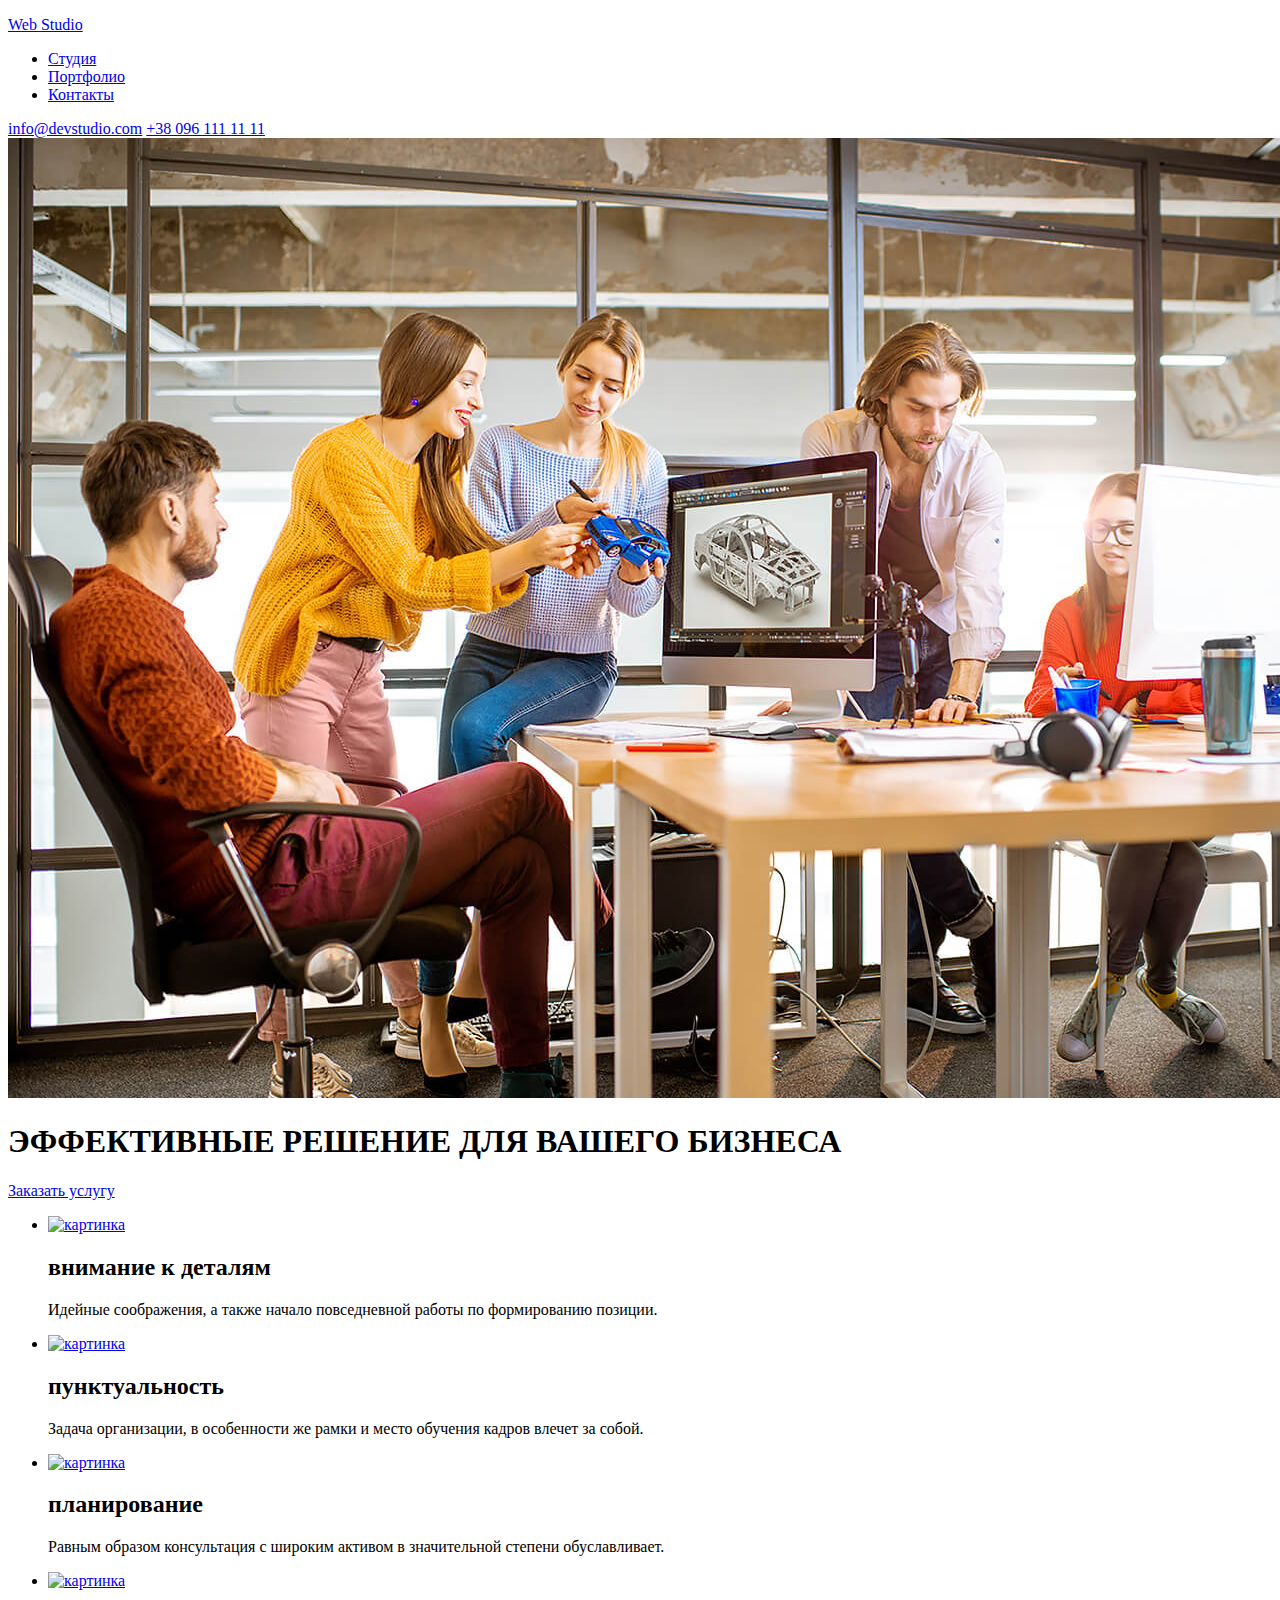
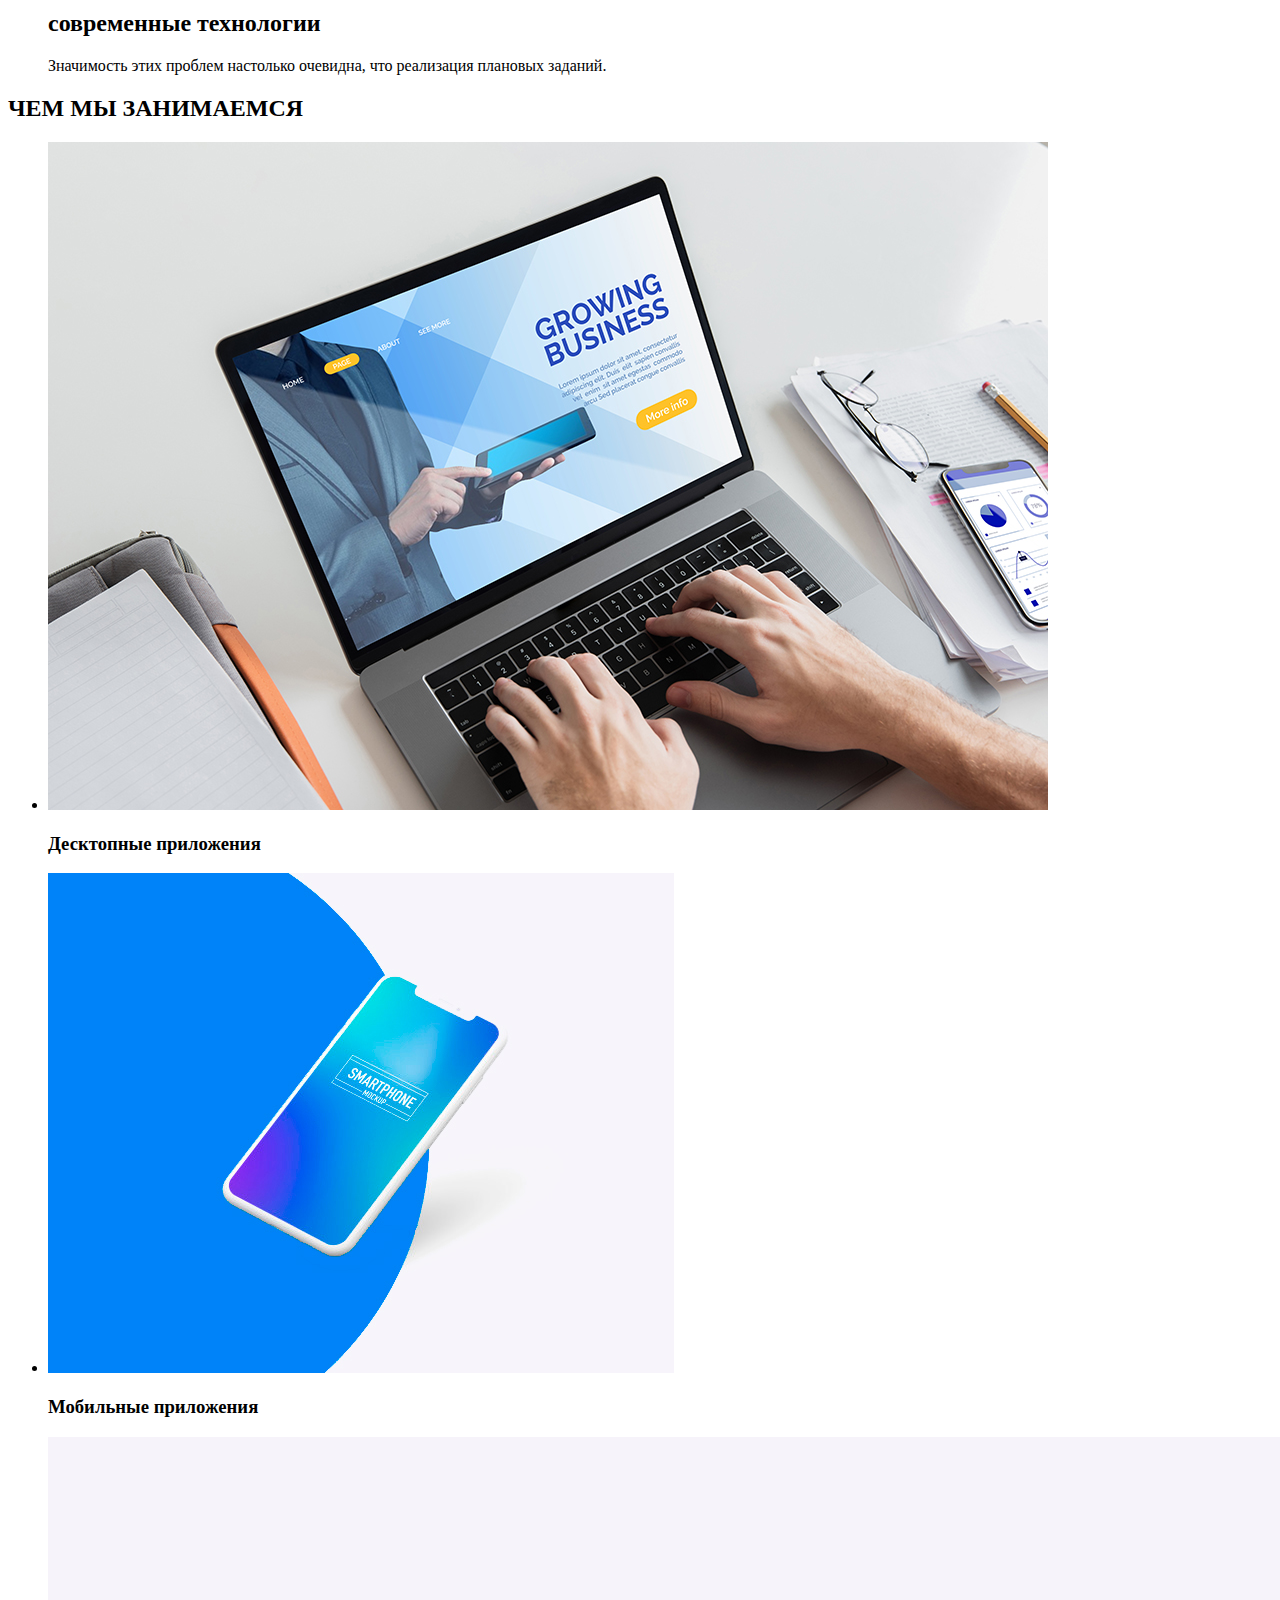
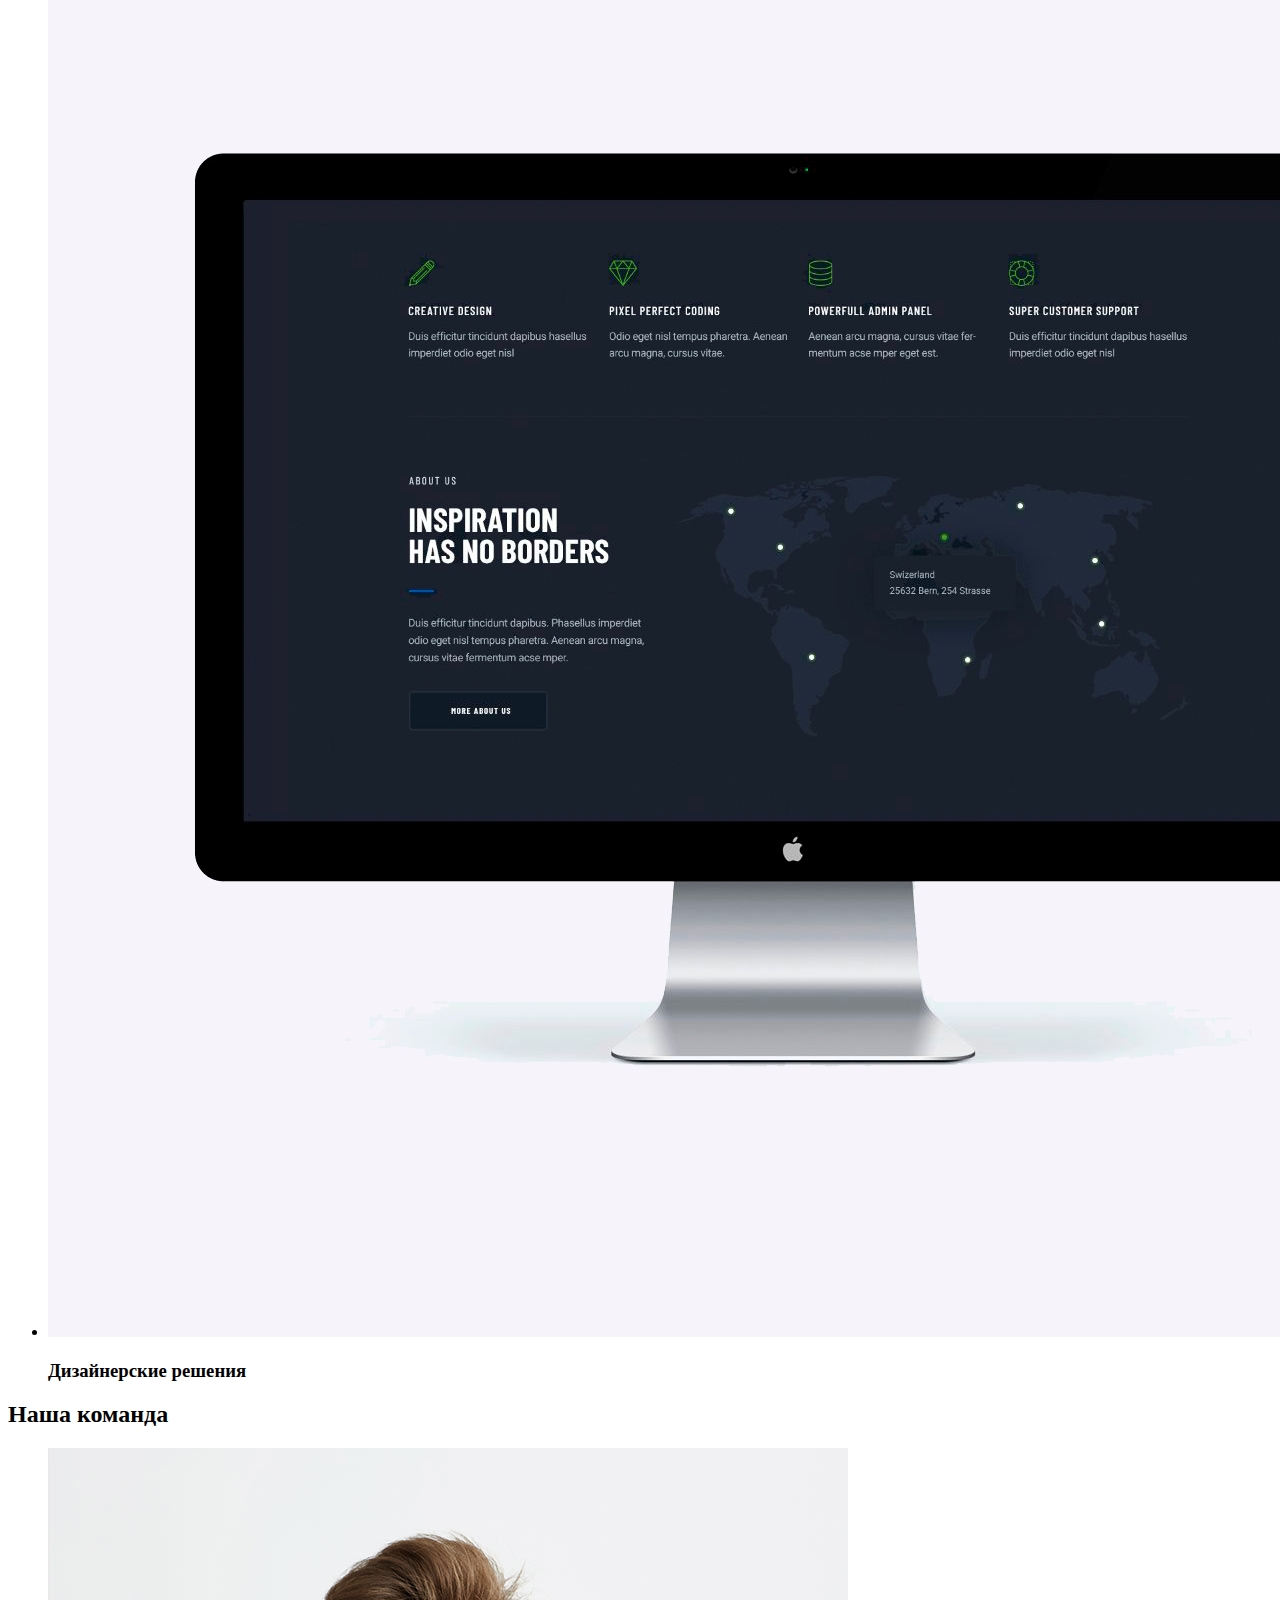
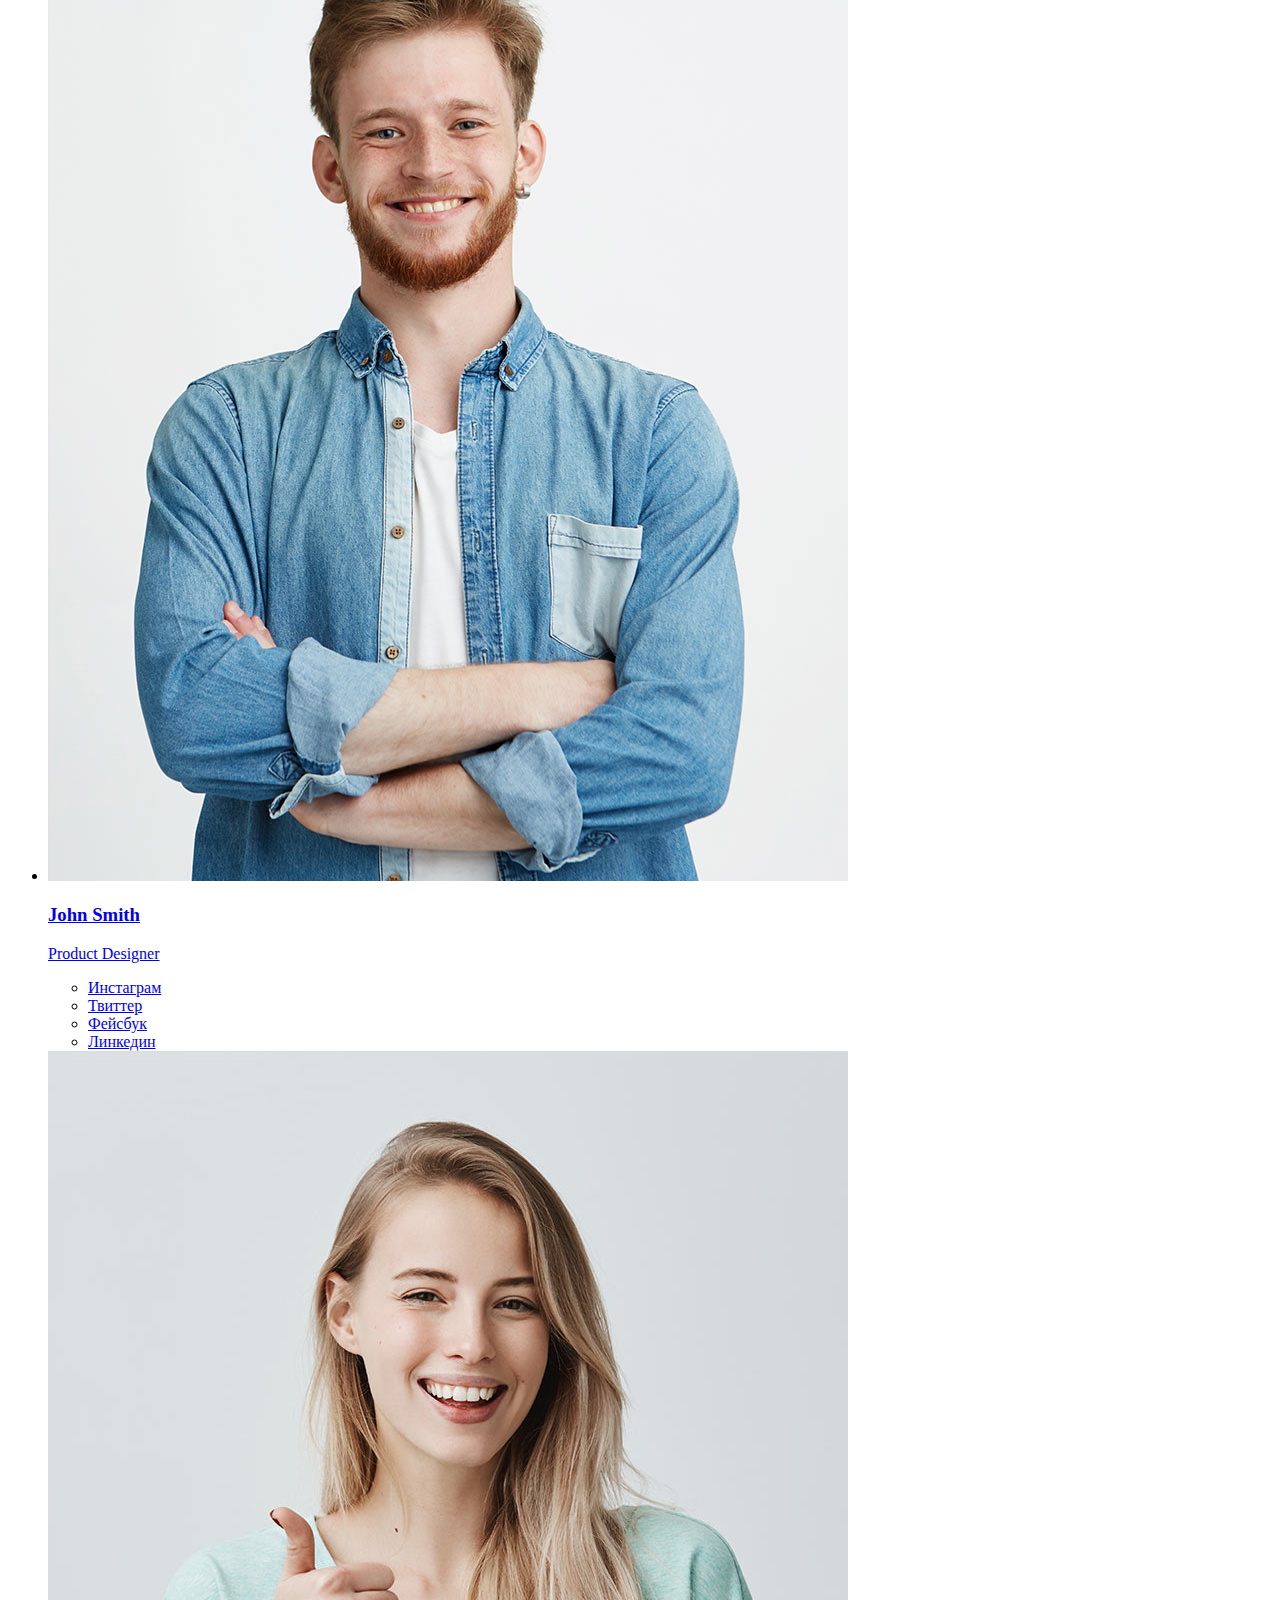
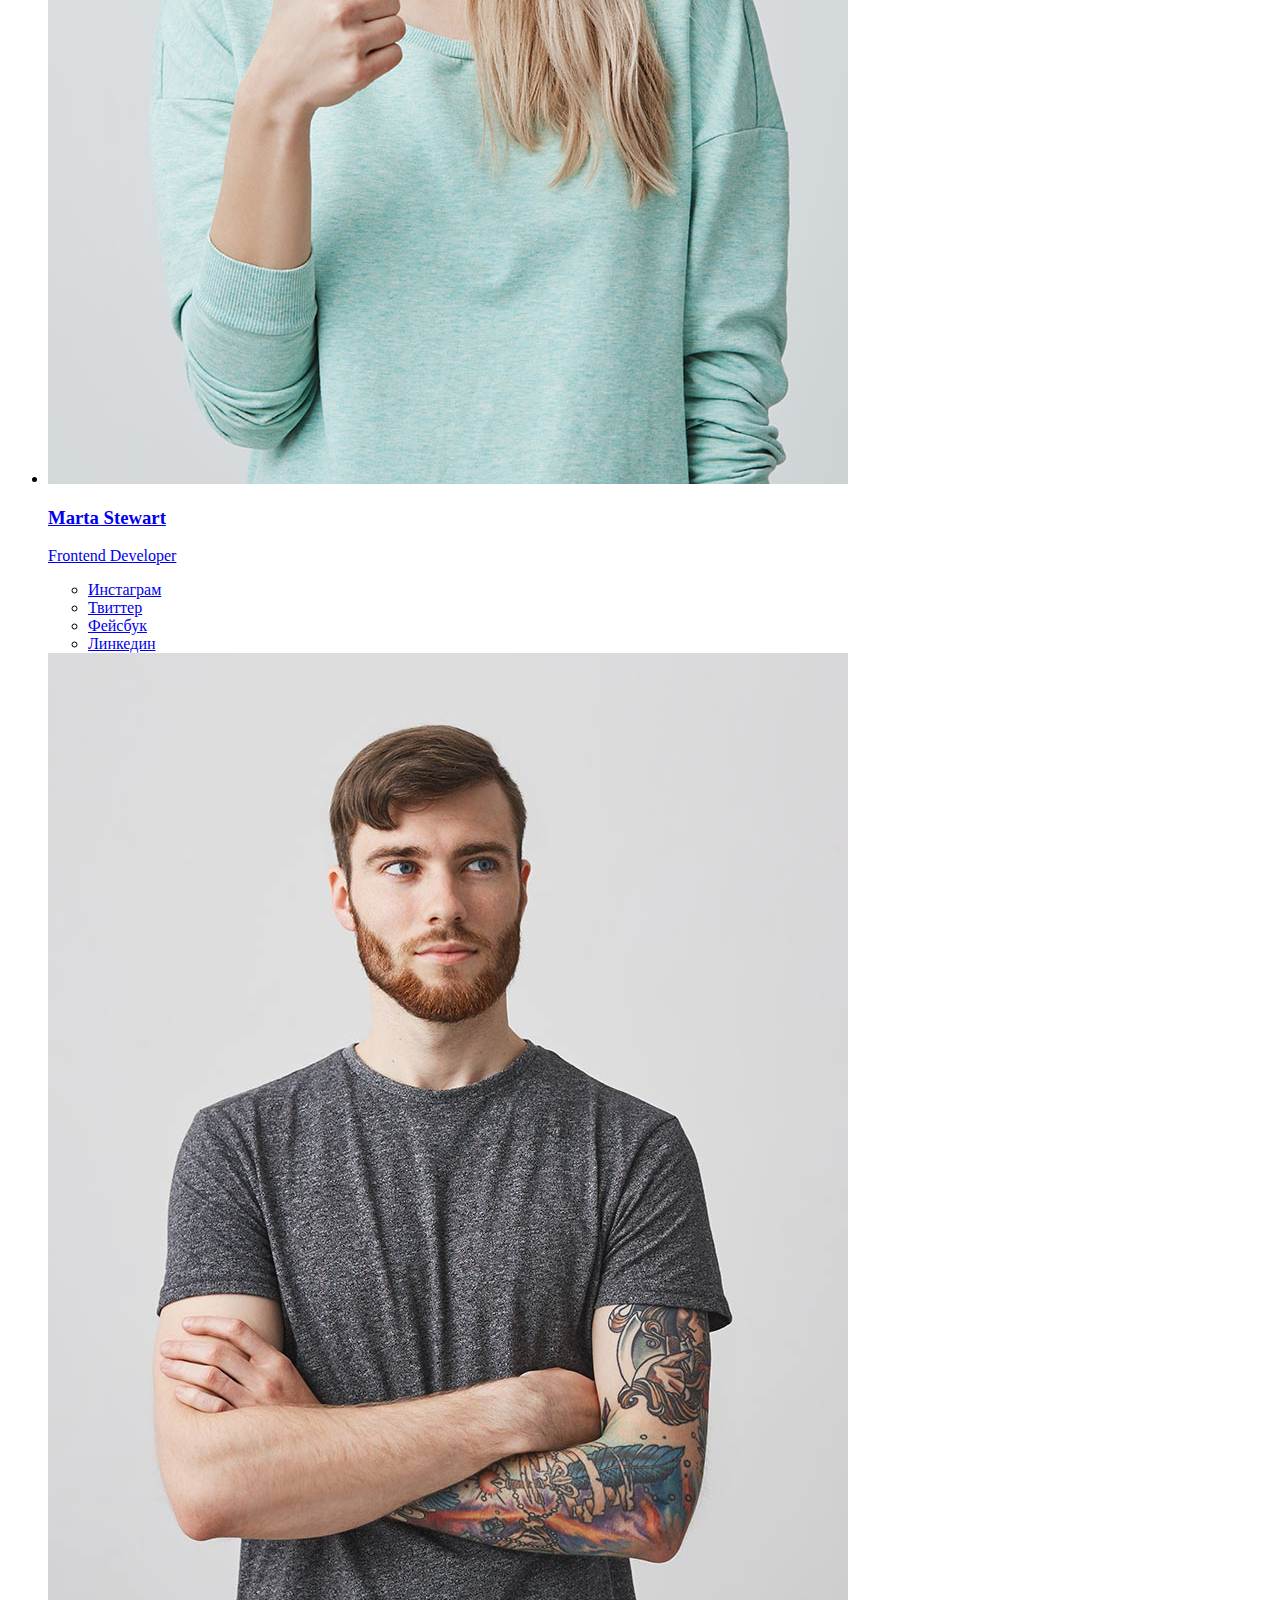
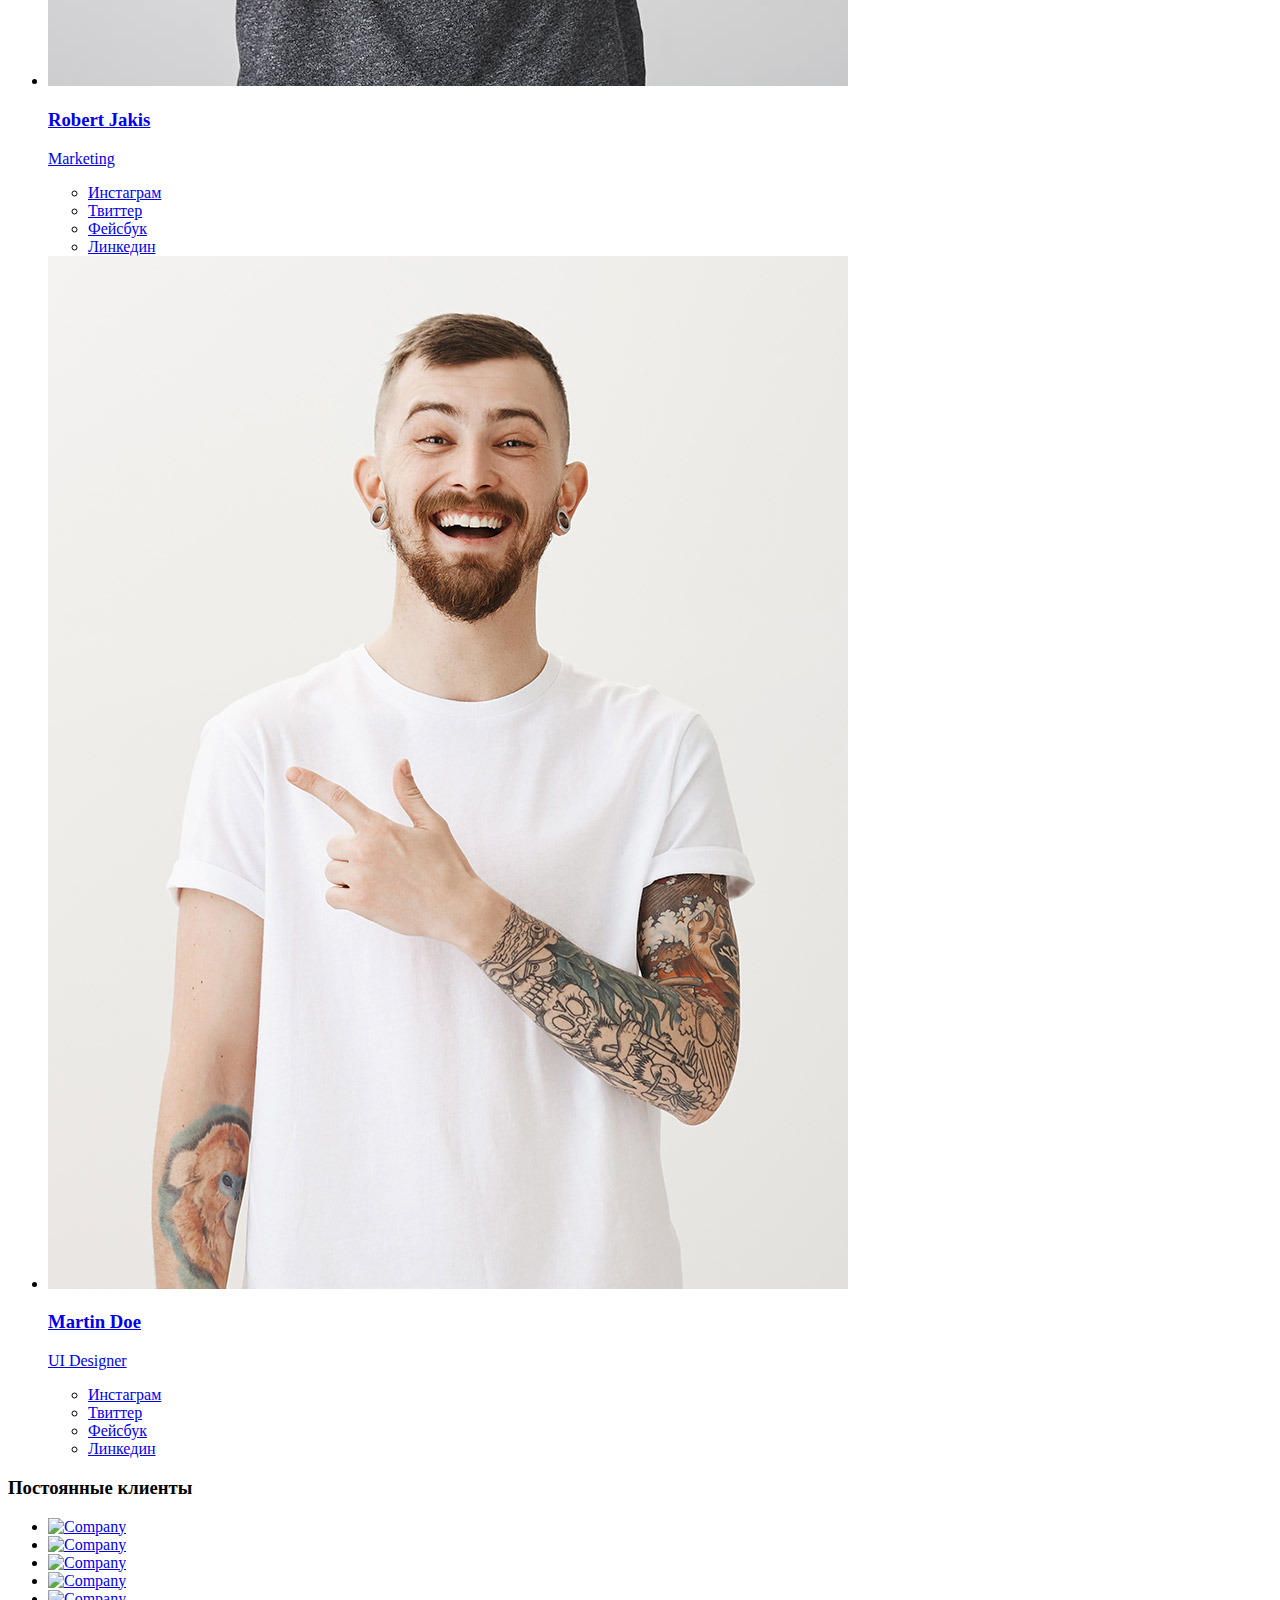
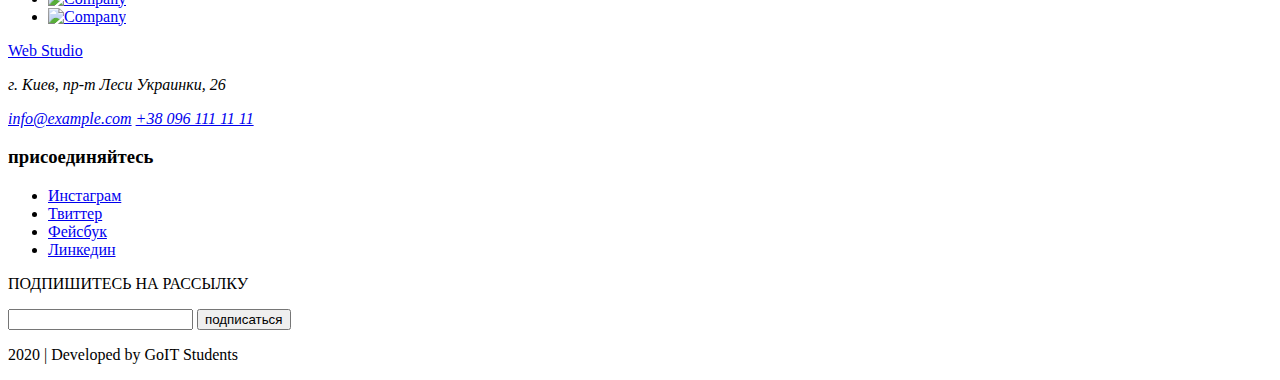
==== index.html @ 5f2efc6e "все в одном" ====
<!DOCTYPE html>
<html lang="ru">
  <head>
    <meta charset="UTF-8" />
    <meta name="viewport" content="width=device-width, initial-scale=1.0" />
    <script
      src="https://kit.fontawesome.com/e2f65b5c85.js"
      crossorigin="anonymous"
    ></script>
    <link rel="stylesheet" href="./css/style.css" />
    <title>studio</title>
  </head>

  <body>
    <!--шапка-->
    <header>
      <nav>
        <a href="/">
          <p>Web Studio</p>
        </a>
        <ul>
          <li>
            <a href="#">Студия</a>
          </li>
          <li>
            <a href="https://filfilop.github.io/Testing-reposit/">Портфолио </a>
          </li>
          <li>
            <a href="#">Контакты</a>
          </li>
        </ul>
        <a href="mailto:info@devstudio.com">info@devstudio.com</a>
        <a href="tel:+380961111111">+38 096 111 11 11</a>
      </nav>
    </header>

    <!--герой-->
    <section>
      <img src="./images/08c10d3f92c87b9d3d5417f1169bcaf9.jpg" alt="картинка" />
      <h1>ЭФФЕКТИВНЫЕ РЕШЕНИЕ ДЛЯ ВАШЕГО БИЗНЕСА</h1>
      <a href="#">Заказать услугу</a>
    </section>

    <!--Преимущества-->
    <section>
      <ul>
        <li>
          <a href="#"><img src="./images/1.jpg" alt="картинка" /></a>
          <h2>внимание к деталям</h2>
          <p>
            Идейные соображения, а также начало повседневной работы по
            формированию позиции.
          </p>
        </li>

        <li>
          <a href="#"><img src="./images/1.jpg" alt="картинка" /></a>
          <h2>пунктуальность</h2>
          <p>
            Задача организации, в особенности же рамки и место обучения кадров
            влечет за собой.
          </p>
        </li>

        <li>
          <a href="#"><img src="./images/1.jpg" alt="картинка" /></a>
          <h2>планирование</h2>
          <p>
            Равным образом консультация с широким активом в значительной степени
            обуславливает.
          </p>
        </li>

        <li>
          <a href="#"><img src="./images/1.jpg" alt="картинка" /></a>
          <h2>современные технологии</h2>
          <p>
            Значимость этих проблем настолько очевидна, что реализация плановых
            заданий.
          </p>
        </li>
      </ul>
    </section>

    <!--Чем занимаемся-->
    <section>
      <h2>ЧЕМ МЫ ЗАНИМАЕМСЯ</h2>
      <ul>
        <li>
          <a href="#">
            <img
              src="./images/dc8bd39cf3d9ed5df9520ffb8173dc62.jpg"
              alt="десктоп"
            />
          </a>
          <h3>Десктопные приложения</h3>
        </li>
        <li>
          <a href="#">
            <img
              src="./images/cbebb95fa5b0374b14b859413c4cab3f.jpg"
              alt="мобильный телефон"
            />
          </a>
          <h3>Мобильные приложения</h3>
        </li>
        <li>
          <a href="#">
            <img
              src="./images/35cc11f87c4be2640549c8b71a221417.jpg"
              alt="монитор"
          /></a>
          <h3>Дизайнерские решения</h3>
        </li>
      </ul>
    </section>

    <!--команда-->
    <section>
      <h2>Наша команда</h2>
      <ul>
        <li>
          <a href="#">
            <img
              src="./images/6262cfe4e0db9787dc2143c01cfb7e00.jpg"
              alt="John Smith"
            />
            <h3>John Smith</h3>
            <p>Product Designer</p>
          </a>
          <ul>
            <li>
              <a href="#" aria-label="Ссылка на инстаграм">Инстаграм</a>
            </li>
            <li>
              <a href="#" aria-label="Ссылка на твиттер">Твиттер</a>
            </li>
            <li>
              <a href="#" aria-label="Сслыка на фейсбук">Фейсбук</a>
            </li>
            <li>
              <a href="#" aria-label="Ссылка на линкедин">Линкедин</a>
            </li>
          </ul>
        </li>

        <li>
          <a href="#">
            <img
              src="./images/550a30f1f1b4227f0327dcf12ec0d7b3.jpg"
              alt="Marta Stewart"
            />
            <h3>Marta Stewart</h3>
            <p>Frontend Developer</p>
          </a>
          <ul>
            <li>
              <a href="#" aria-label="Ссылка на инстаграм">Инстаграм</a>
            </li>
            <li>
              <a href="#" aria-label="Ссылка на твиттер">Твиттер</a>
            </li>
            <li>
              <a href="#" aria-label="Сслыка на фейсбук">Фейсбук</a>
            </li>
            <li>
              <a href="#" aria-label="Ссылка на линкедин">Линкедин</a>
            </li>
          </ul>
        </li>

        <li>
          <a href="#">
            <img
              src="./images/5ccc590908aaad7c07b16294471a481f.jpg"
              alt="Robert Jakis"
            />
            <h3>Robert Jakis</h3>
            <p>Marketing</p>
          </a>
          <ul>
            <li>
              <a href="#" aria-label="Ссылка на инстаграм">Инстаграм</a>
            </li>
            <li>
              <a href="#" aria-label="Ссылка на твиттер">Твиттер</a>
            </li>
            <li>
              <a href="#" aria-label="Сслыка на фейсбук">Фейсбук</a>
            </li>
            <li>
              <a href="#" aria-label="Ссылка на линкедин">Линкедин</a>
            </li>
          </ul>
        </li>

        <li>
          <a href="#">
            <img
              src="./images/0b02787ce56d6aa24350cb4fc7ec2355.jpg"
              alt="Martin Doe"
            />
            <h3>Martin Doe</h3>
            <p>UI Designer</p>
          </a>
          <ul>
            <li>
              <a href="#" aria-label="Ссылка на инстаграм">Инстаграм</a>
            </li>
            <li>
              <a href="#" aria-label="Ссылка на твиттер">Твиттер</a>
            </li>
            <li>
              <a href="#" aria-label="Сслыка на фейсбук">Фейсбук</a>
            </li>
            <li>
              <a href="#" aria-label="Ссылка на линкедин">Линкедин</a>
            </li>
          </ul>
        </li>
      </ul>
    </section>

    <!--Клиенты-->
    <section>
      <h3>Постоянные клиенты</h3>
      <ul>
        <li>
          <a href="#"><img src="./images/1.jpg" alt="Company" /></a>
        </li>
        <li>
          <a href="#"><img src="./images/1.jpg" alt="Company" /></a>
        </li>
        <li>
          <a href="#"><img src="./images/1.jpg" alt="Company" /></a>
        </li>
        <li>
          <a href="#"><img src="./images/1.jpg" alt="Company" /></a>
        </li>
        <li>
          <a href="#"><img src="./images/1.jpg" alt="Company" /></a>
        </li>
        <li>
          <a href="#"><img src="./images/1.jpg" alt="Company" /></a>
        </li>
      </ul>
    </section>

    <!--ПОДВАЛ-->
    <footer>
      <a href="/">
        <p>Web Studio</p>
      </a>
      <address>
        <p>г. Киев, пр-т Леси Украинки, 26</p>
      </address>

      <address>
        <a href="mailto:info@example.com">info@example.com</a>
        <a href="tel:+380961111111">+38 096 111 11 11</a>
      </address>
      <h3>присоединяйтесь</h3>
      <ul>
        <li>
          <a href="#" aria-label="Ссылка на инстаграм">Инстаграм</a>
        </li>
        <li>
          <a href="#" aria-label="Ссылка на твиттер">Твиттер</a>
        </li>
        <li>
          <a href="#" aria-label="Сслыка на фейсбук">Фейсбук</a>
        </li>
        <li>
          <a href="#" aria-label="Ссылка на линкедин">Линкедин</a>
        </li>
      </ul>
      <p>ПОДПИШИТЕСЬ НА РАССЫЛКУ</p>
      <form>
        <input type="text" />
        <button>подписаться</button>
      </form>
      <p>2020 | Developed by GoIT Students</p>
    </footer>
  </body>
</html>
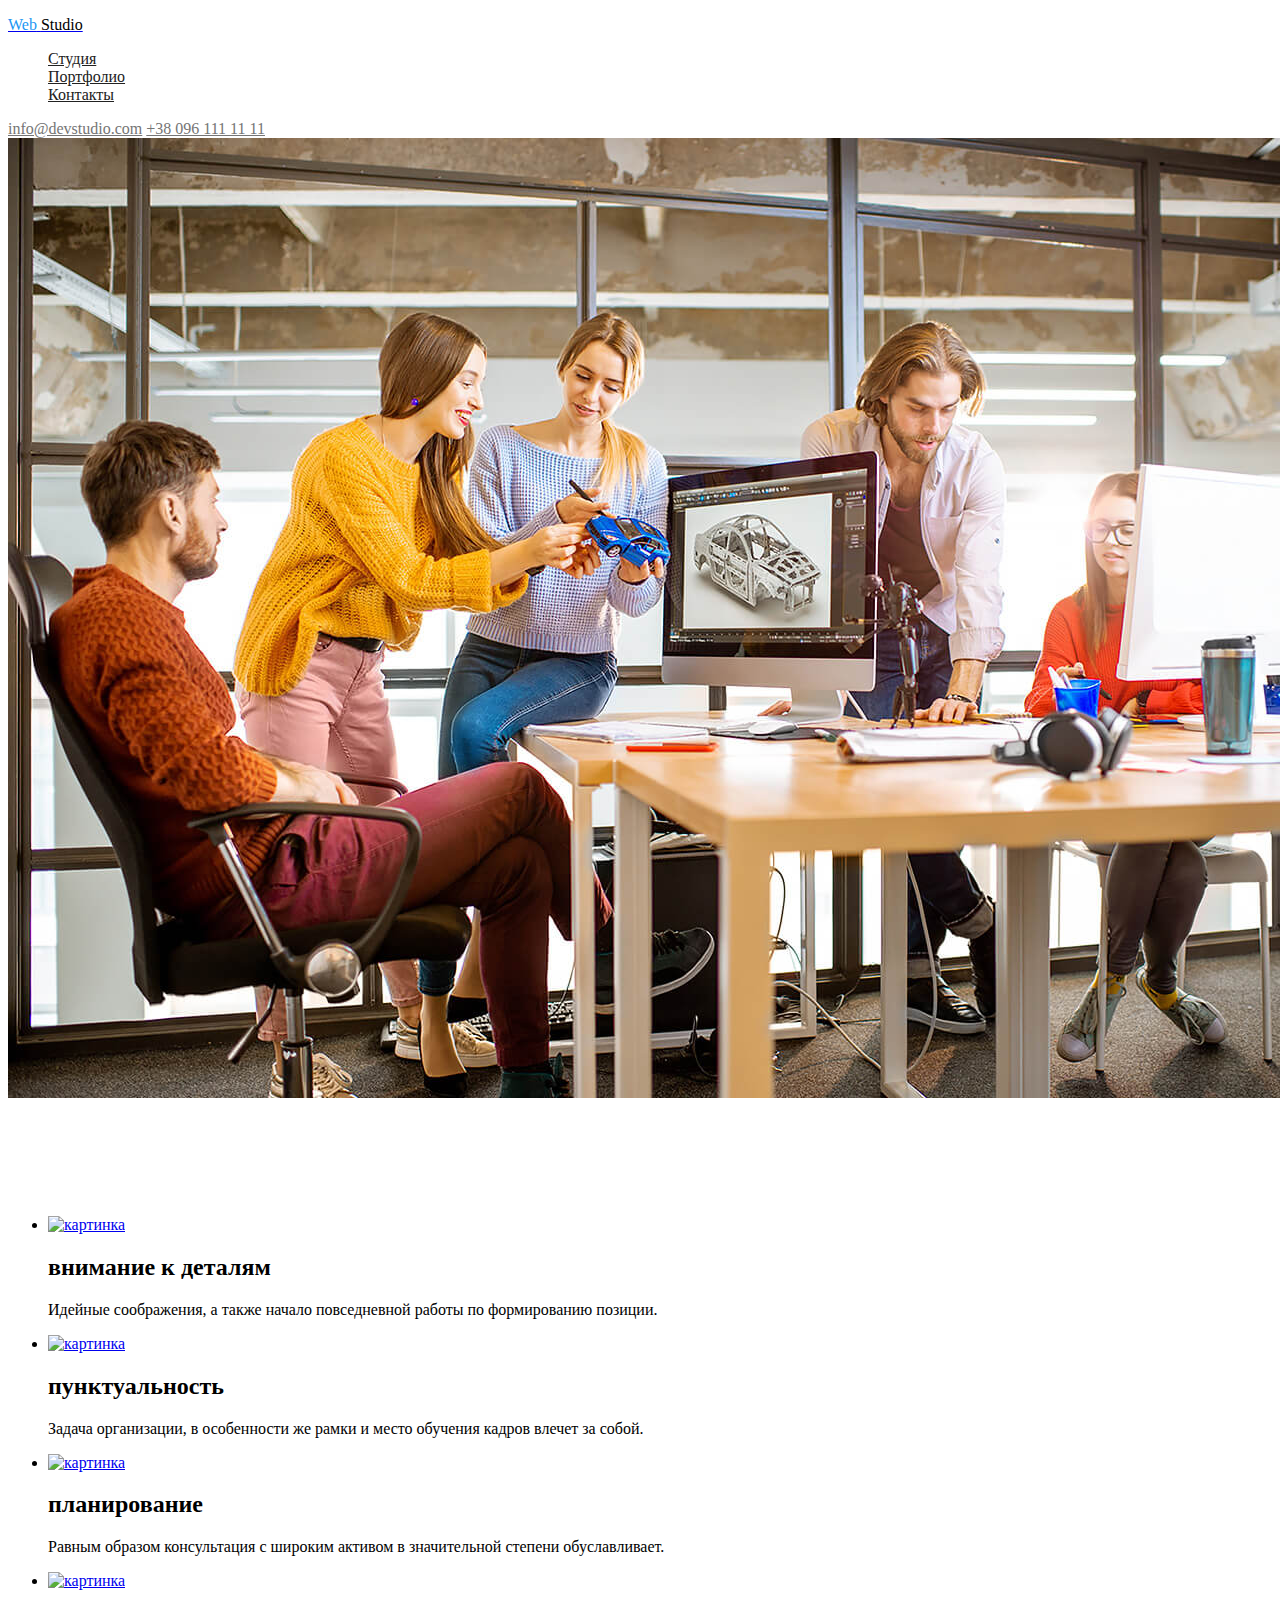
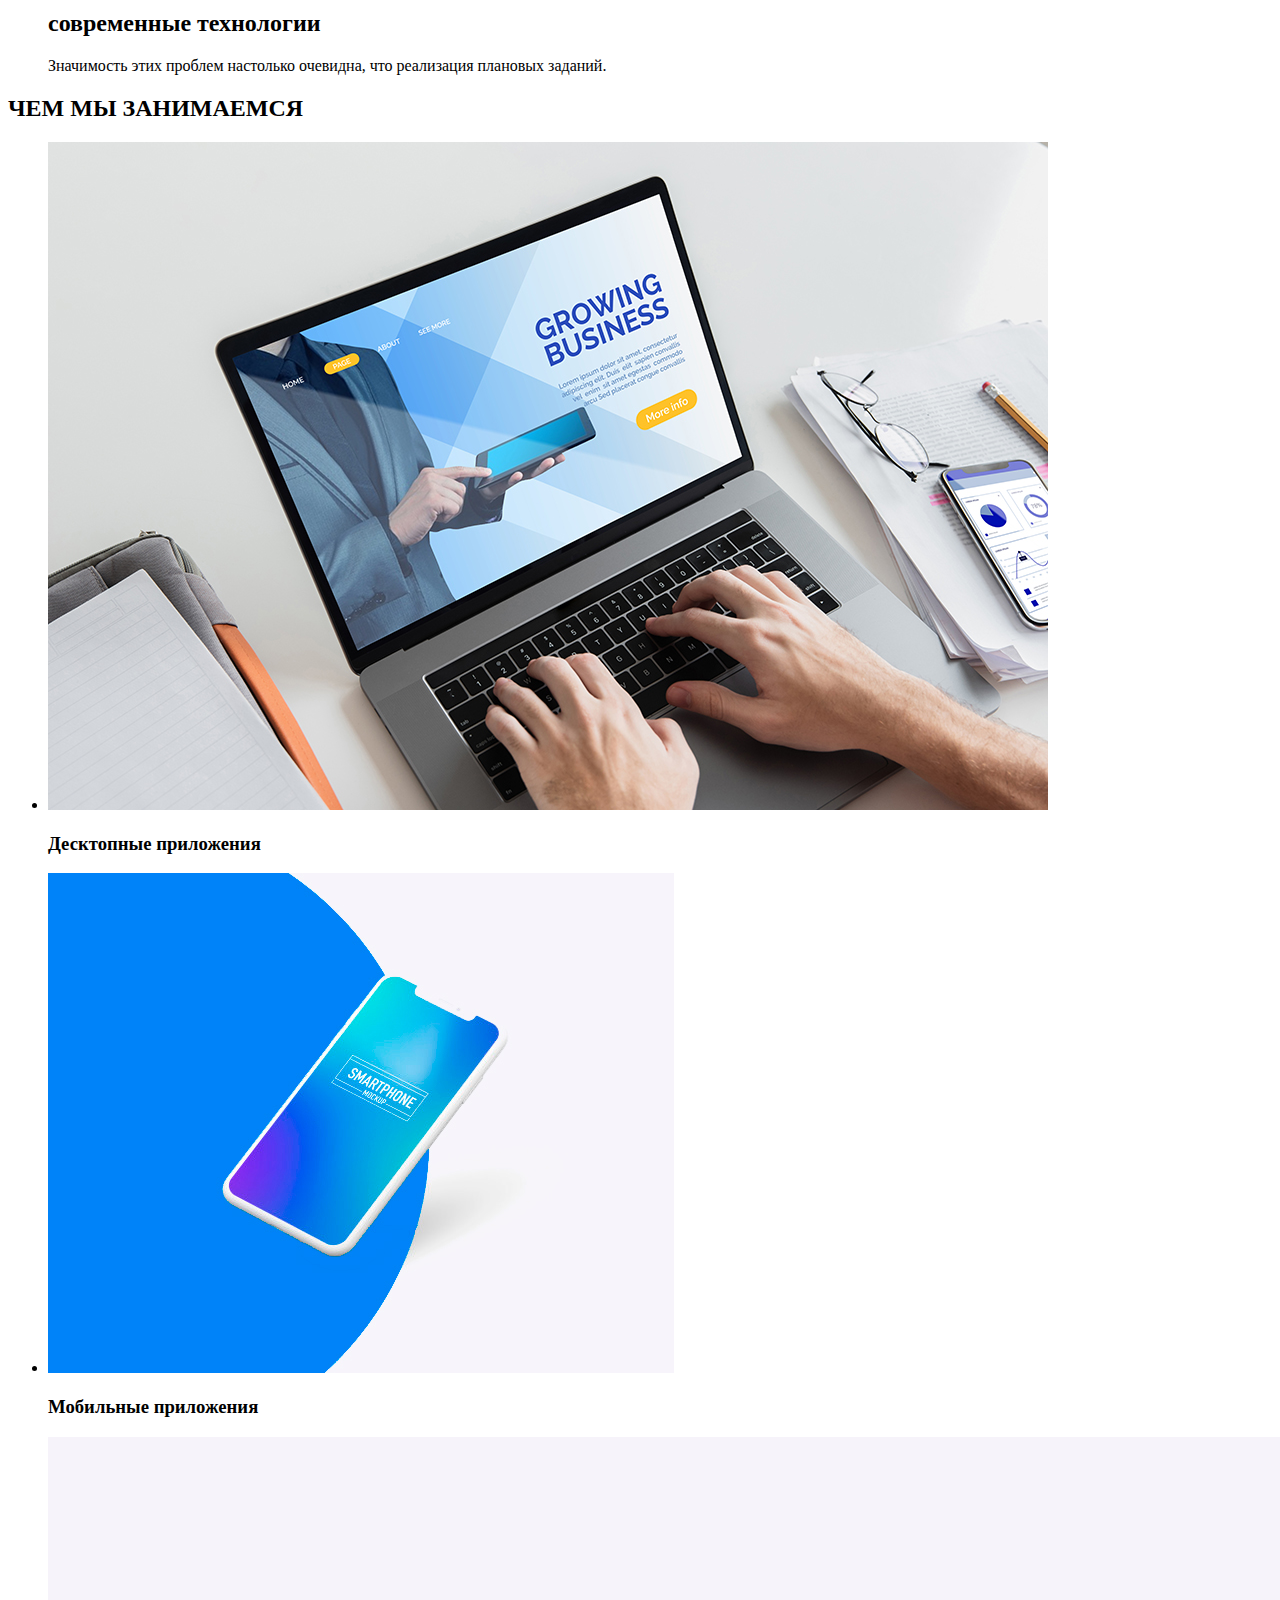
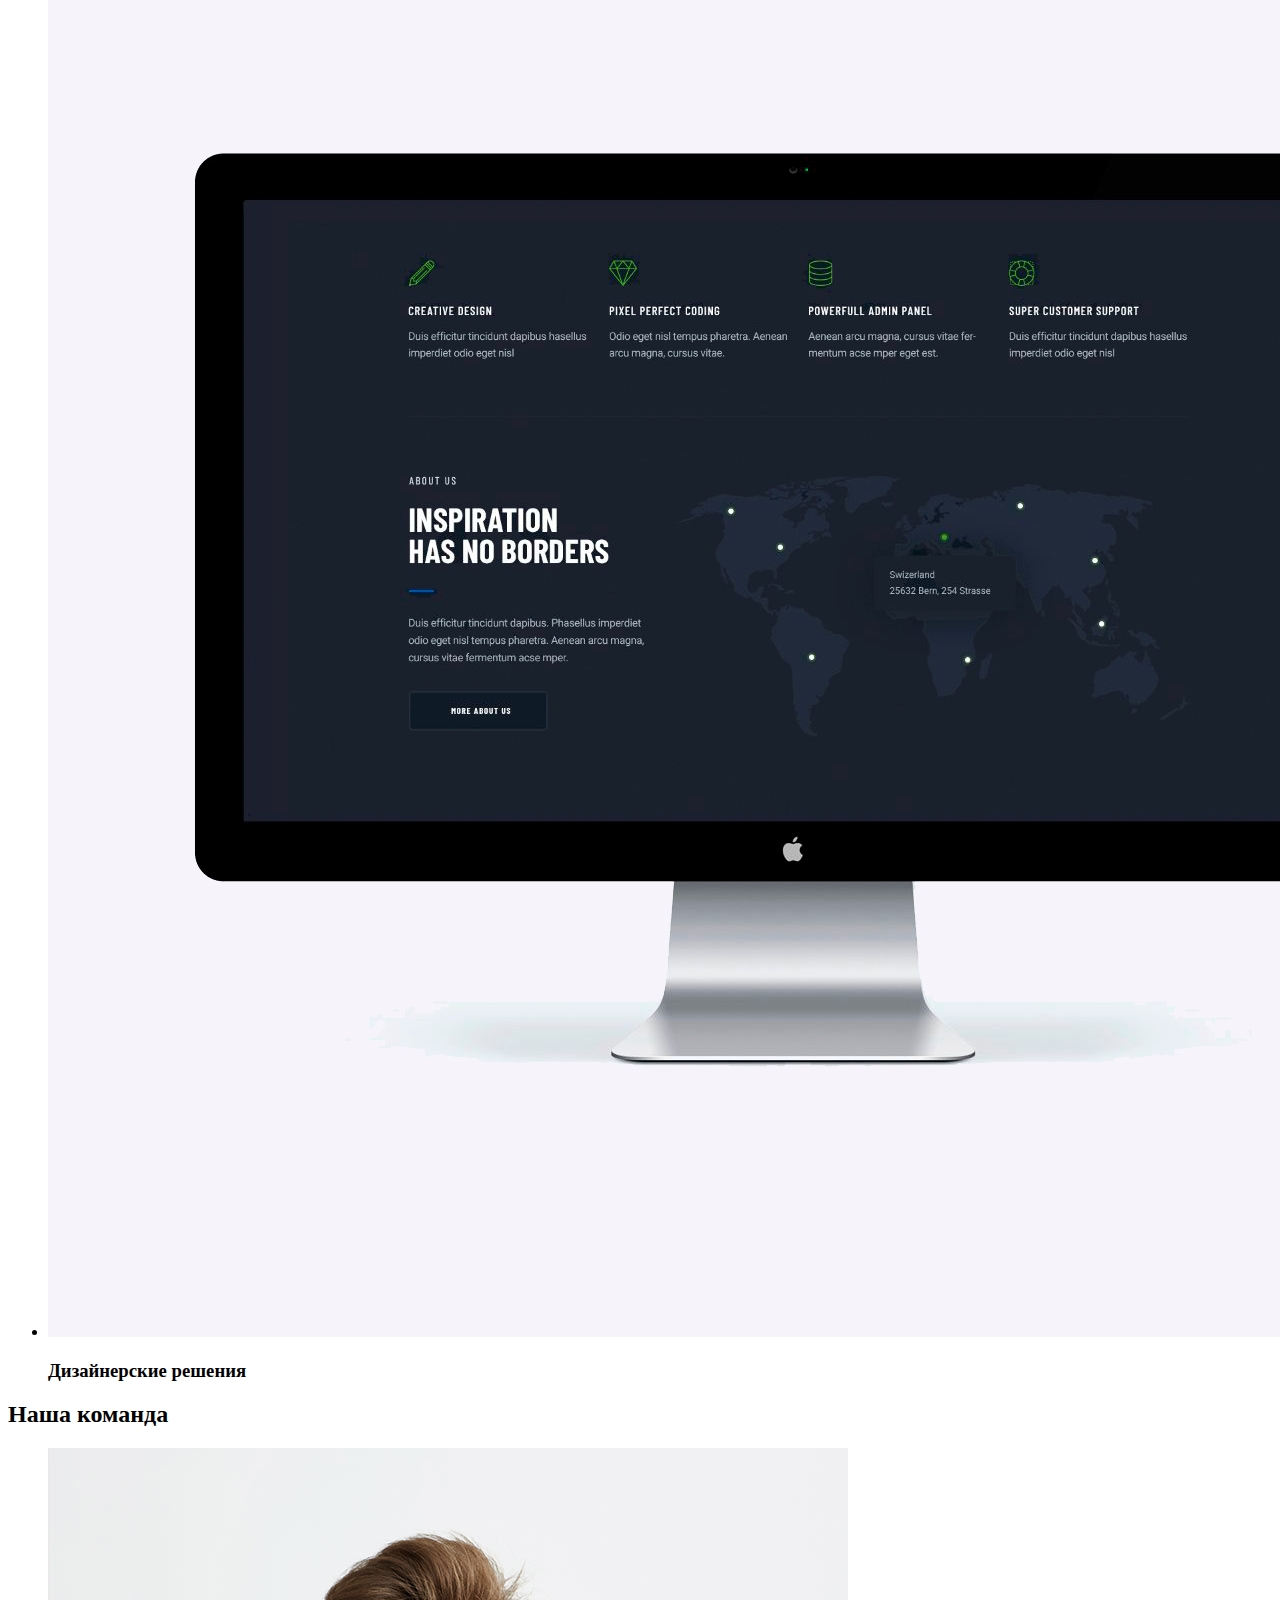
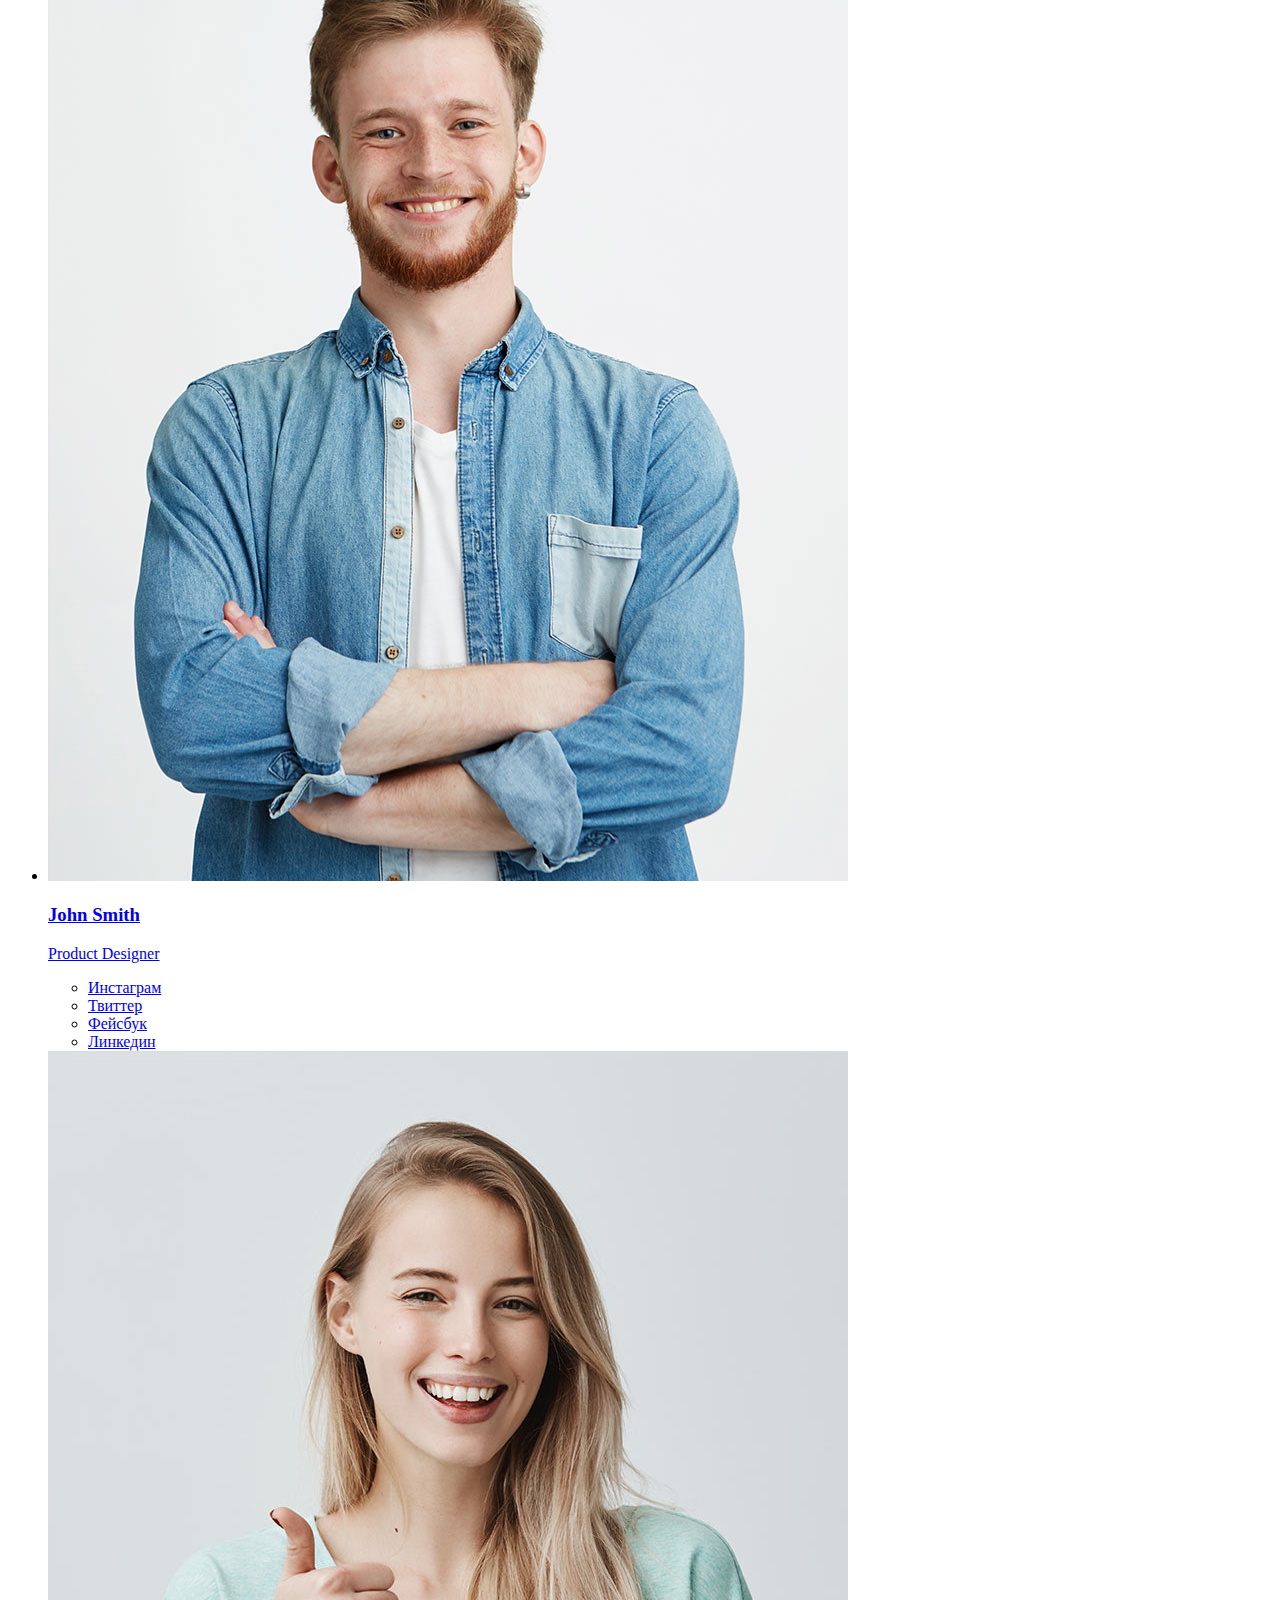
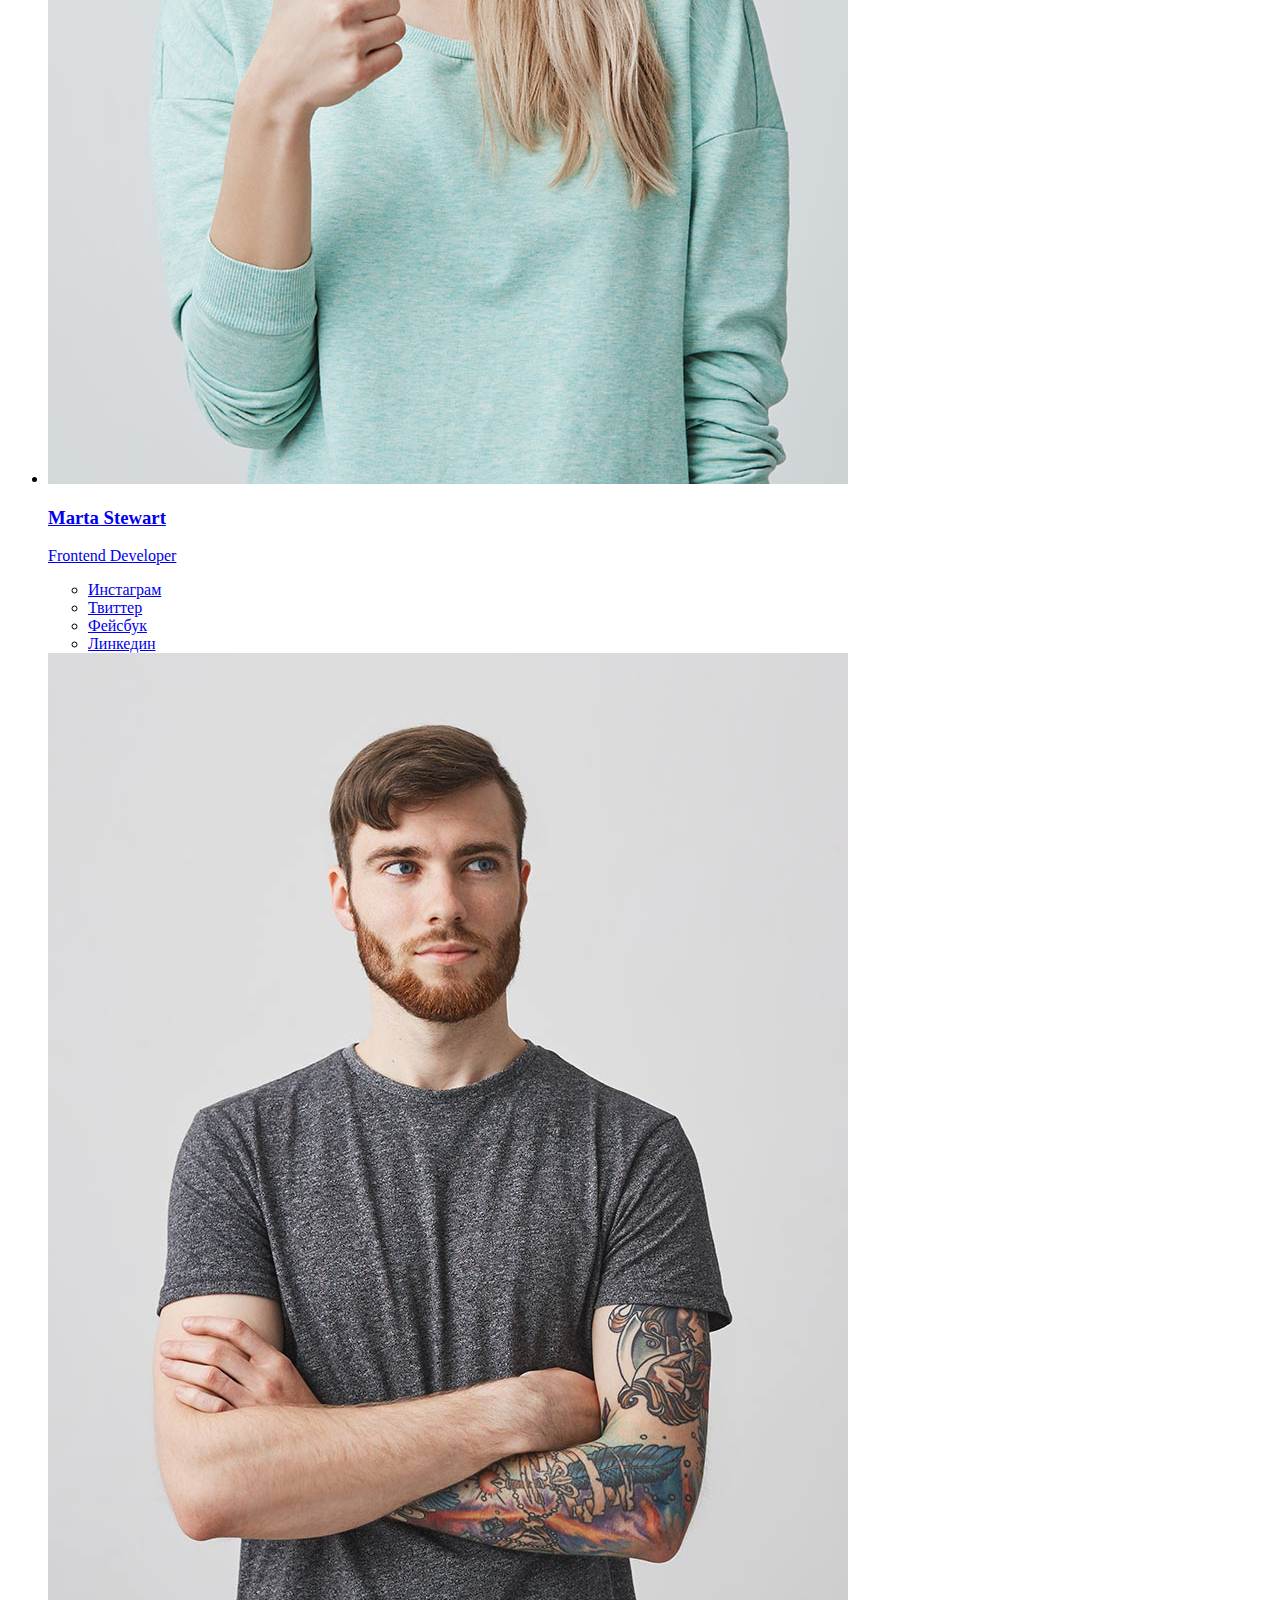
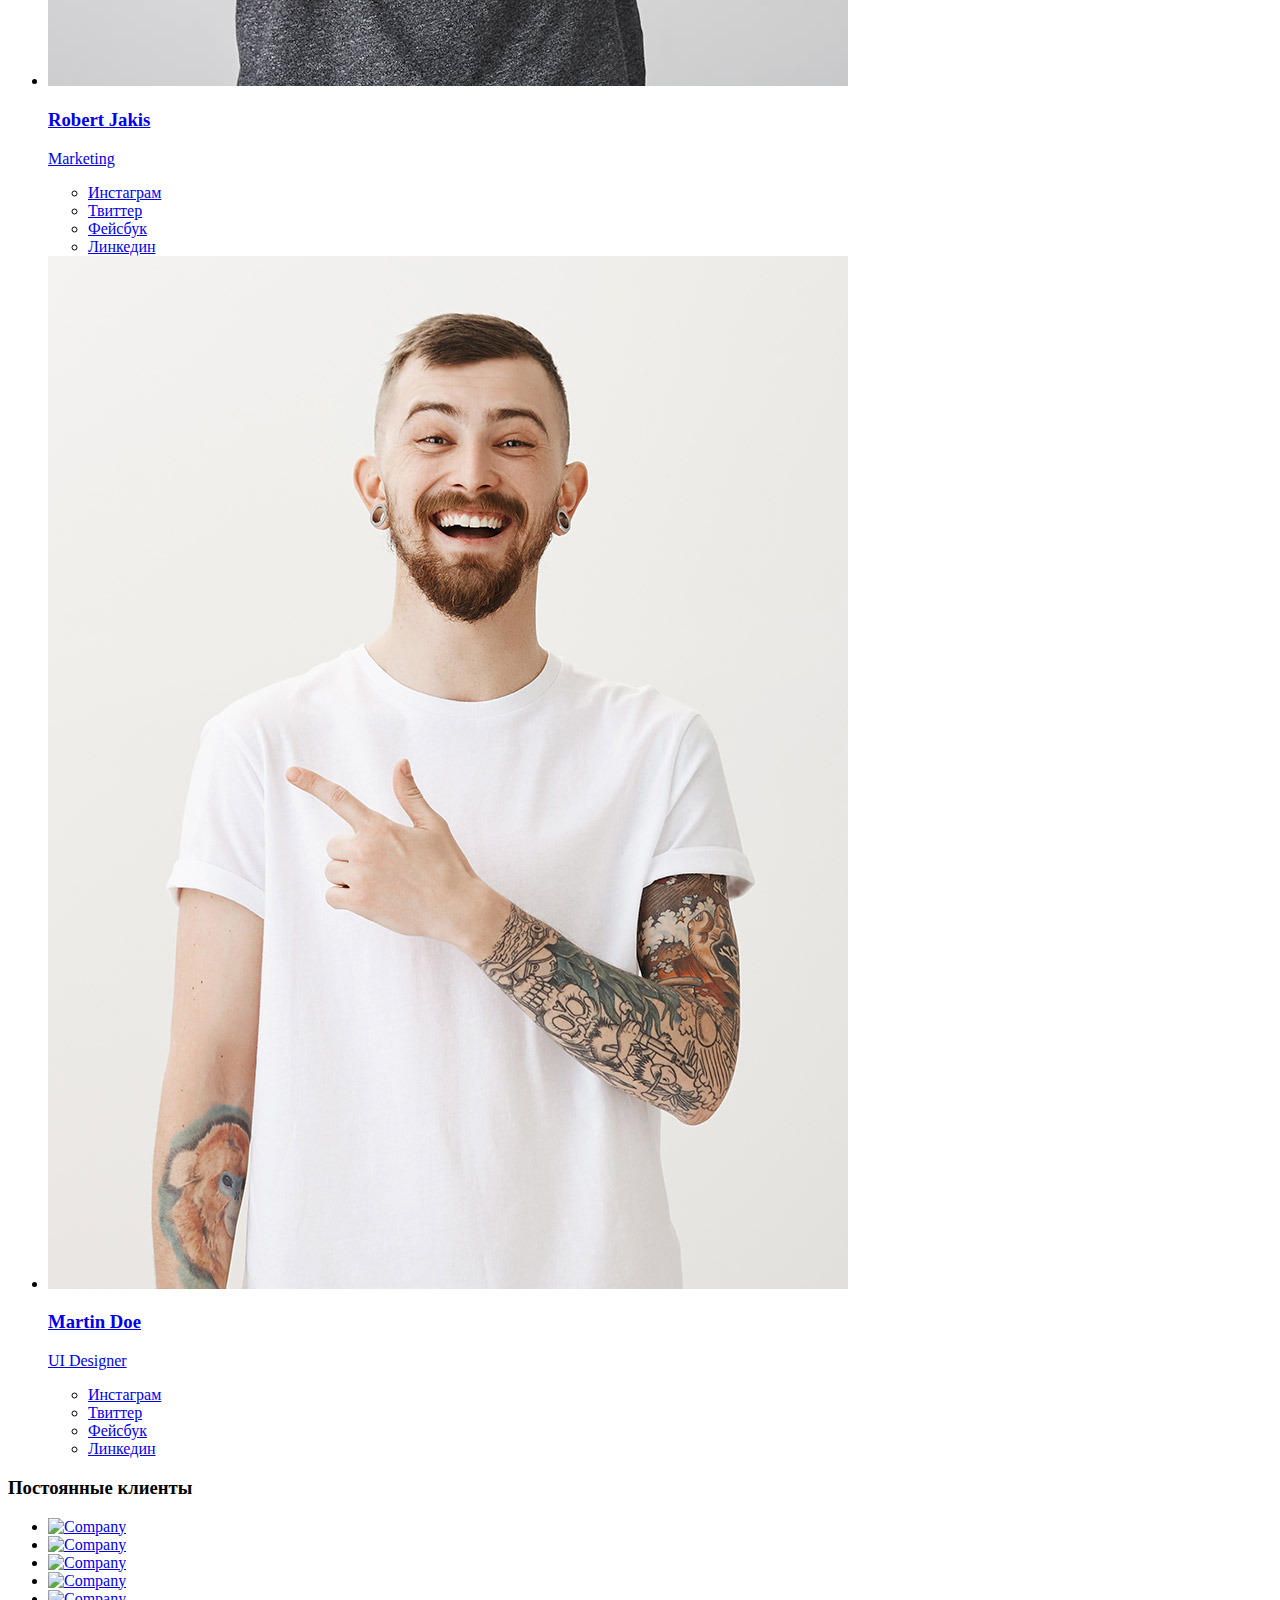
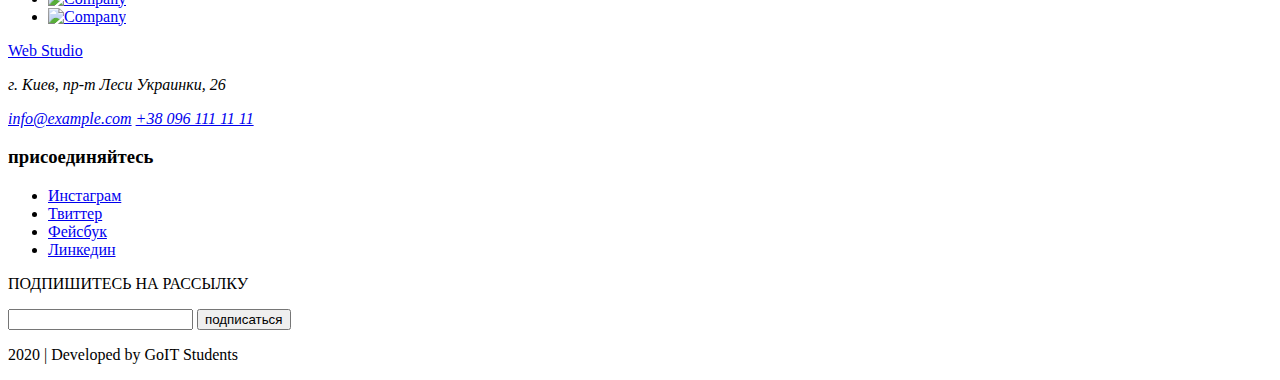
==== commit 759b2351: "половина цветов есть" ====
--- a/index.html
+++ b/index.html
@@ -7,38 +7,47 @@
       src="https://kit.fontawesome.com/e2f65b5c85.js"
       crossorigin="anonymous"
     ></script>
-    <link rel="stylesheet" href="./css/style.css" />
+    <link rel="stylesheet" href="./css/styles.css" />
     <title>studio</title>
   </head>
 
-  <body>
+  <body class="body">
     <!--шапка-->
-    <header>
+    <header class="header-style">
       <nav>
         <a href="/">
-          <p>Web Studio</p>
+          <p class="logo-web-studio">
+            <span class="logo-Web">Web</span>
+            <span class="logo-Studio">Studio</span>
+          </p>
         </a>
-        <ul>
+        <ul class="head-nav">
           <li>
-            <a href="#">Студия</a>
+            <a class="head-nav-stydu" href="./index.html">Студия</a>
           </li>
           <li>
-            <a href="https://filfilop.github.io/Testing-reposit/">Портфолио </a>
+            <a class="head-nav-portfolio" href="./portfolio.html">Портфолио </a>
           </li>
           <li>
-            <a href="#">Контакты</a>
+            <a class="head-nav-contact" href="#">Контакты</a>
           </li>
         </ul>
-        <a href="mailto:info@devstudio.com">info@devstudio.com</a>
-        <a href="tel:+380961111111">+38 096 111 11 11</a>
+        <a class="telephone" href="mailto:info@devstudio.com"
+          >info@devstudio.com</a
+        >
+        <a class="mail" href="tel:+380961111111">+38 096 111 11 11</a>
       </nav>
     </header>
 
     <!--герой-->
-    <section>
-      <img src="./images/08c10d3f92c87b9d3d5417f1169bcaf9.jpg" alt="картинка" />
-      <h1>ЭФФЕКТИВНЫЕ РЕШЕНИЕ ДЛЯ ВАШЕГО БИЗНЕСА</h1>
-      <a href="#">Заказать услугу</a>
+    <section class="section-one">
+      <img
+        class="section-one-img"
+        src="./images/08c10d3f92c87b9d3d5417f1169bcaf9.jpg"
+        alt="картинка"
+      />
+      <h1 class="section-one-text">ЭФФЕКТИВНЫЕ РЕШЕНИЕ ДЛЯ ВАШЕГО БИЗНЕСА</h1>
+      <a class="section-one-zakaz" href="#">Заказать услугу</a>
     </section>
 
     <!--Преимущества-->
--- a/css/styles.css
+++ b/css/styles.css
@@ -0,0 +1,61 @@
+.body {
+  background-color: #ffffff;
+}
+/* Top Line */
+.header-style {
+}
+
+.logo-Web {
+  color: #2196f3;
+}
+.logo-Studio {
+  color: black;
+}
+
+.head-nav {
+  color: #ffffff;
+}
+.head-nav-stydu {
+  color: #212121;
+}
+.head-nav-portfolio {
+  color: #212121;
+}
+.head-nav-contact {
+  color: #212121;
+}
+
+.head-nav-stydu:hover {
+  color: #2196f3;
+}
+.head-nav-portfolio:hover {
+  color: #2196f3;
+}
+.head-nav-contact:hover {
+  color: #2196f3;
+}
+
+.telephone {
+  color: #757575;
+}
+.mail {
+  color: #757575;
+}
+.telephone:hover {
+  color: #2196f3;
+}
+.mail:hover {
+  color: #2196f3;
+}
+/* Header */
+.section-one {
+}
+.section-one-img {
+}
+.section-one-text {
+  color: #ffffff;
+}
+.section-one-zakaz {
+  color: #ffffff;
+}
+/* Преимущества */
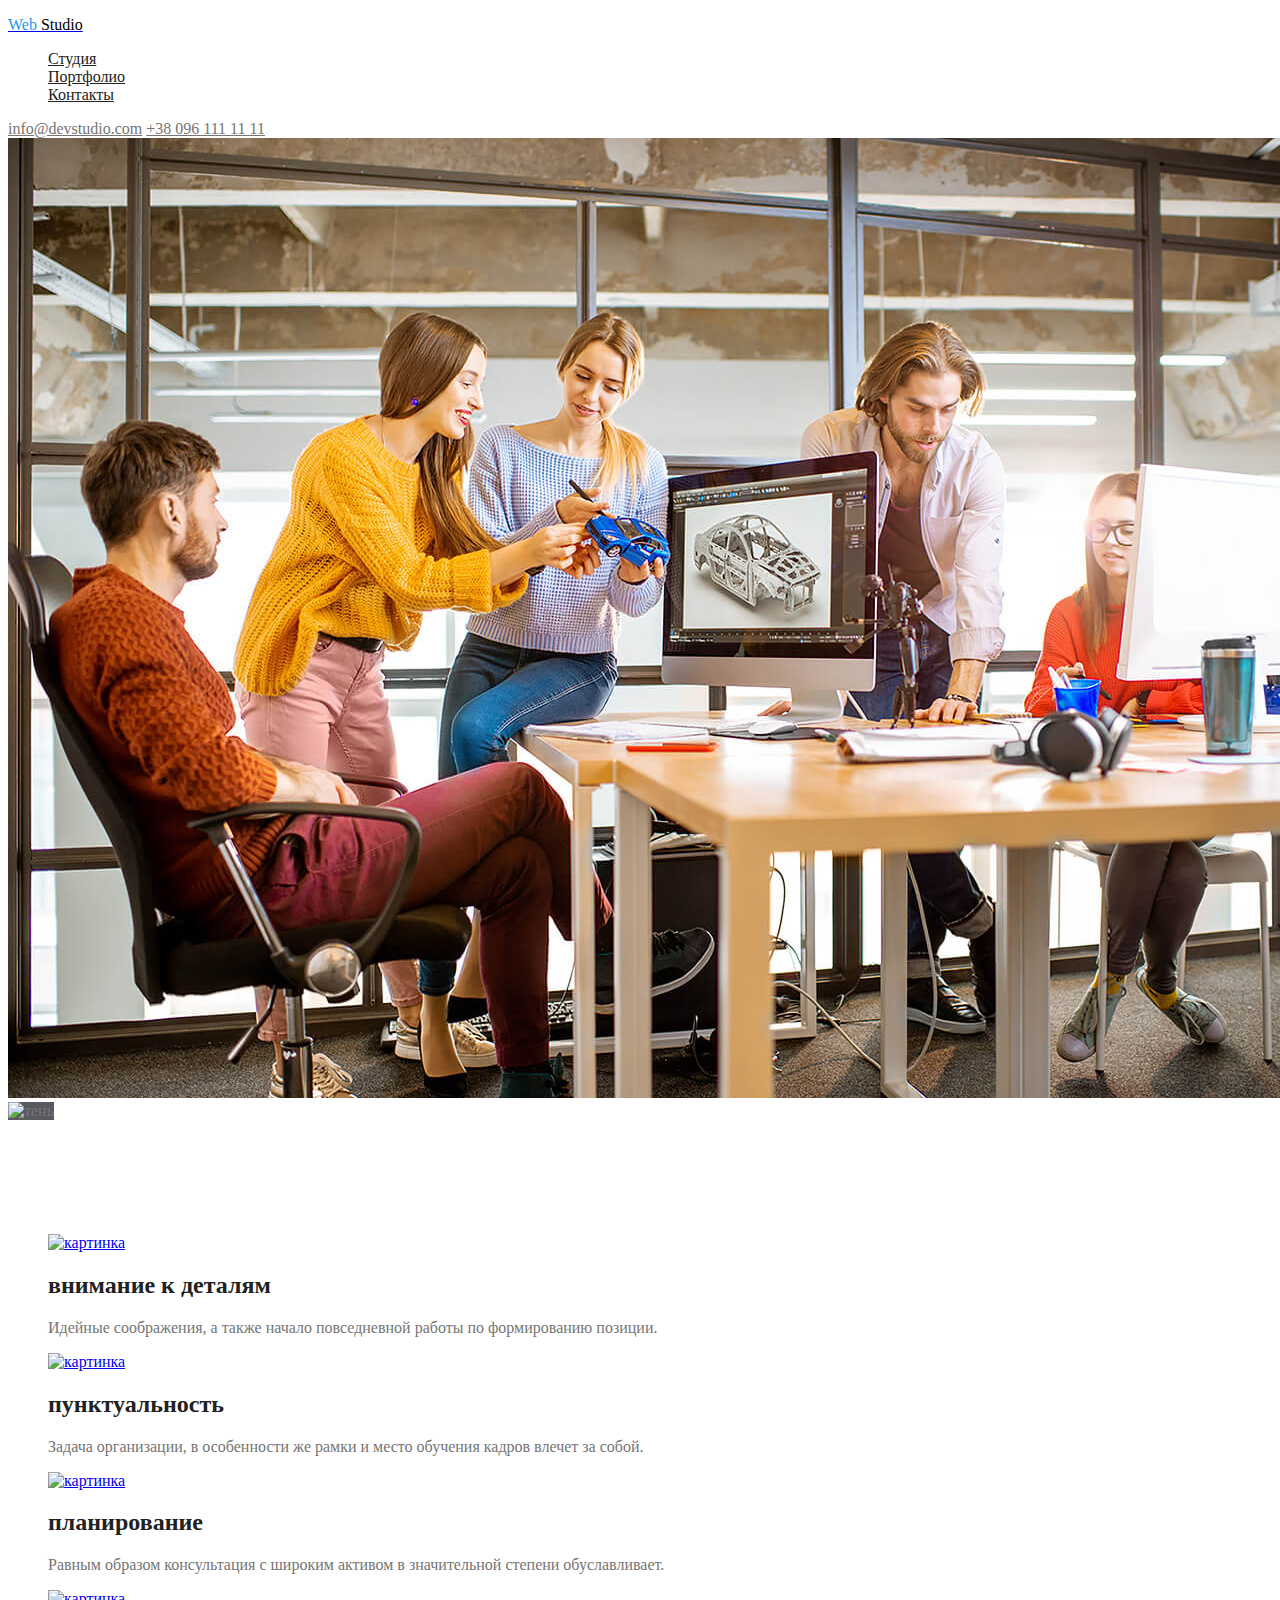
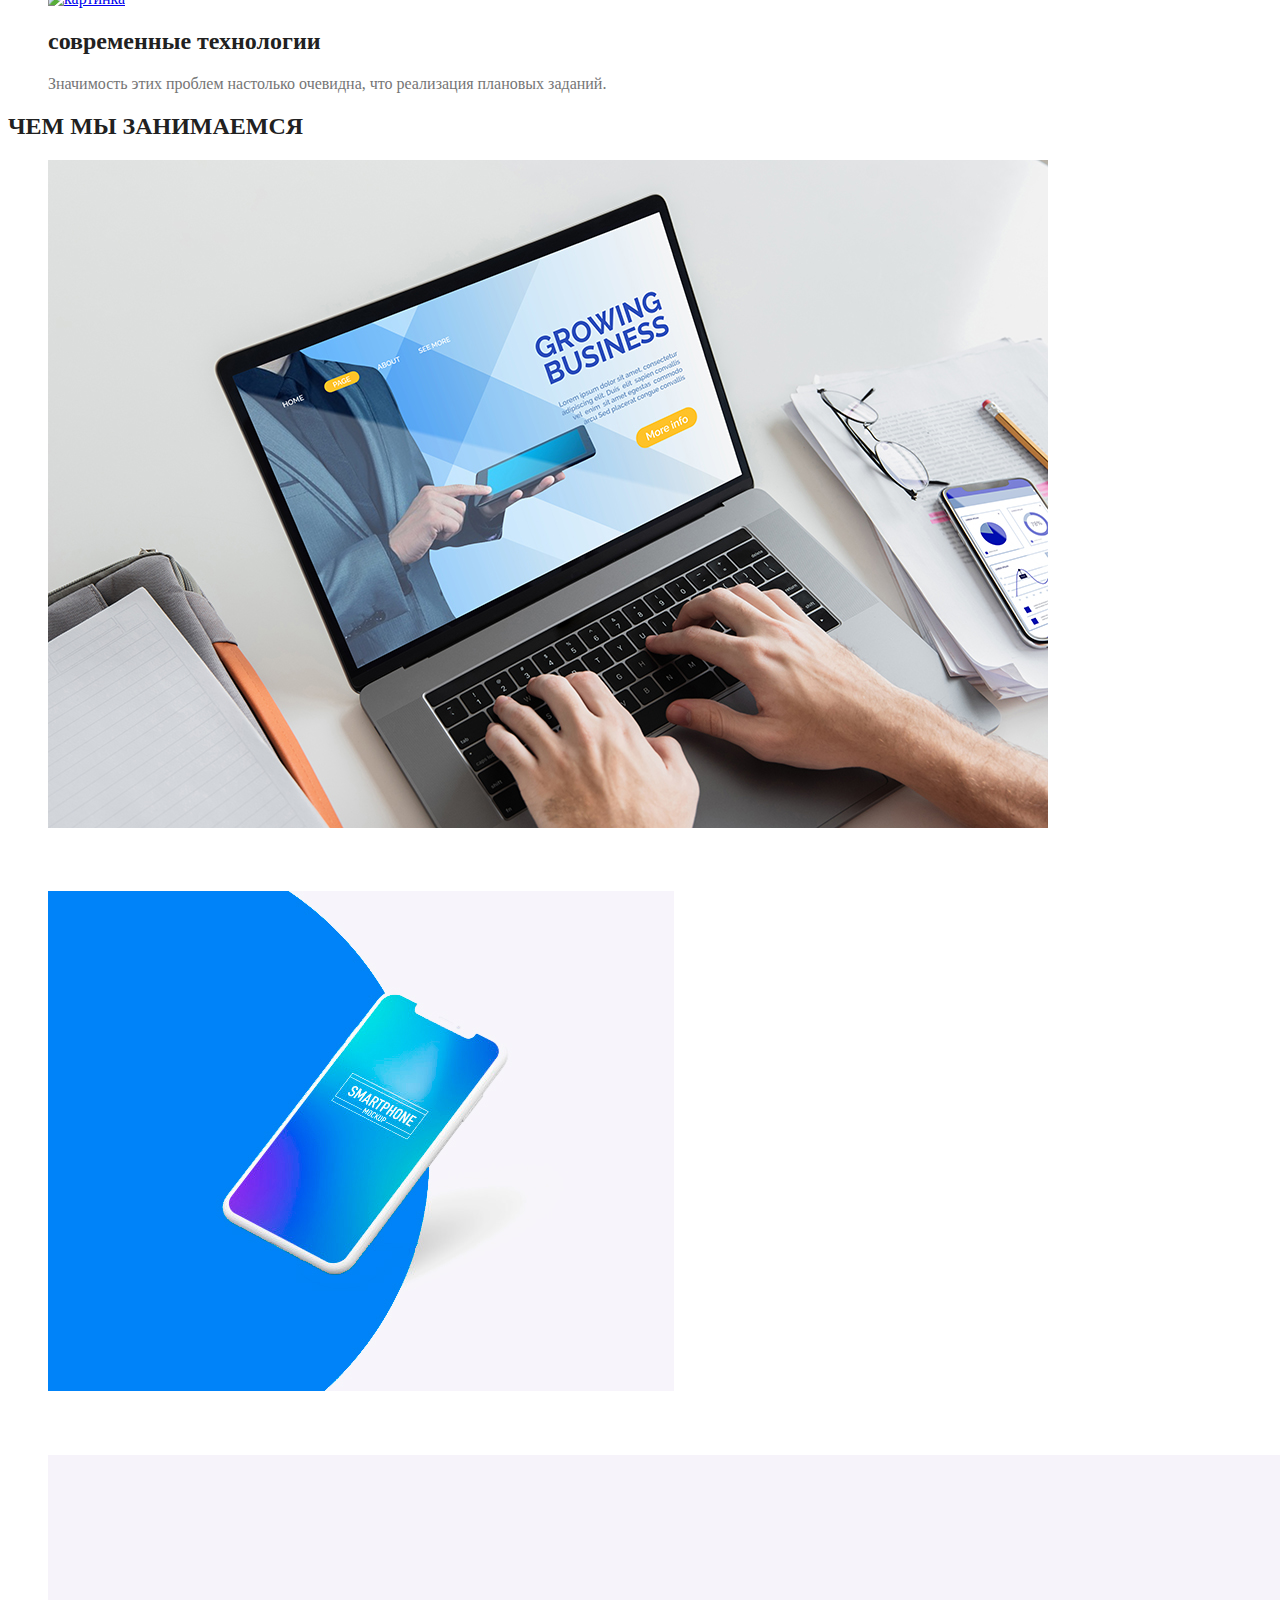
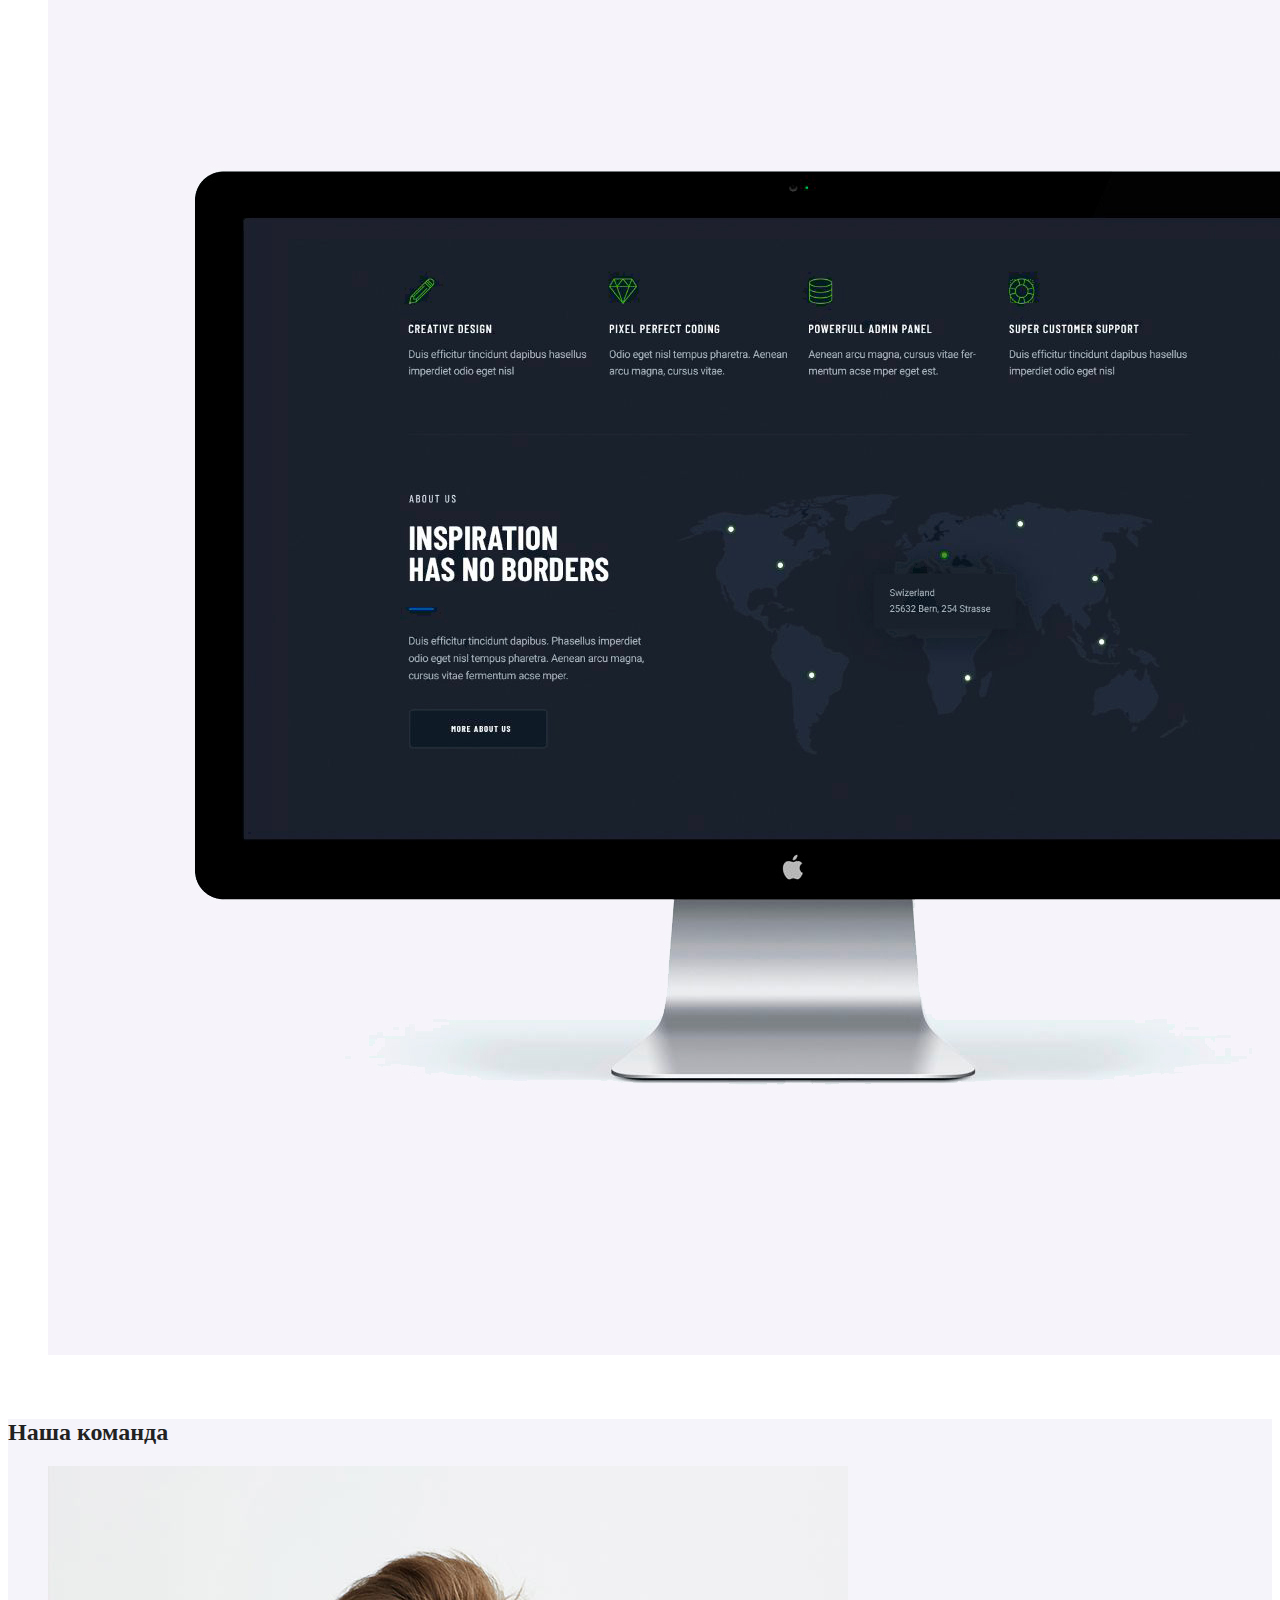
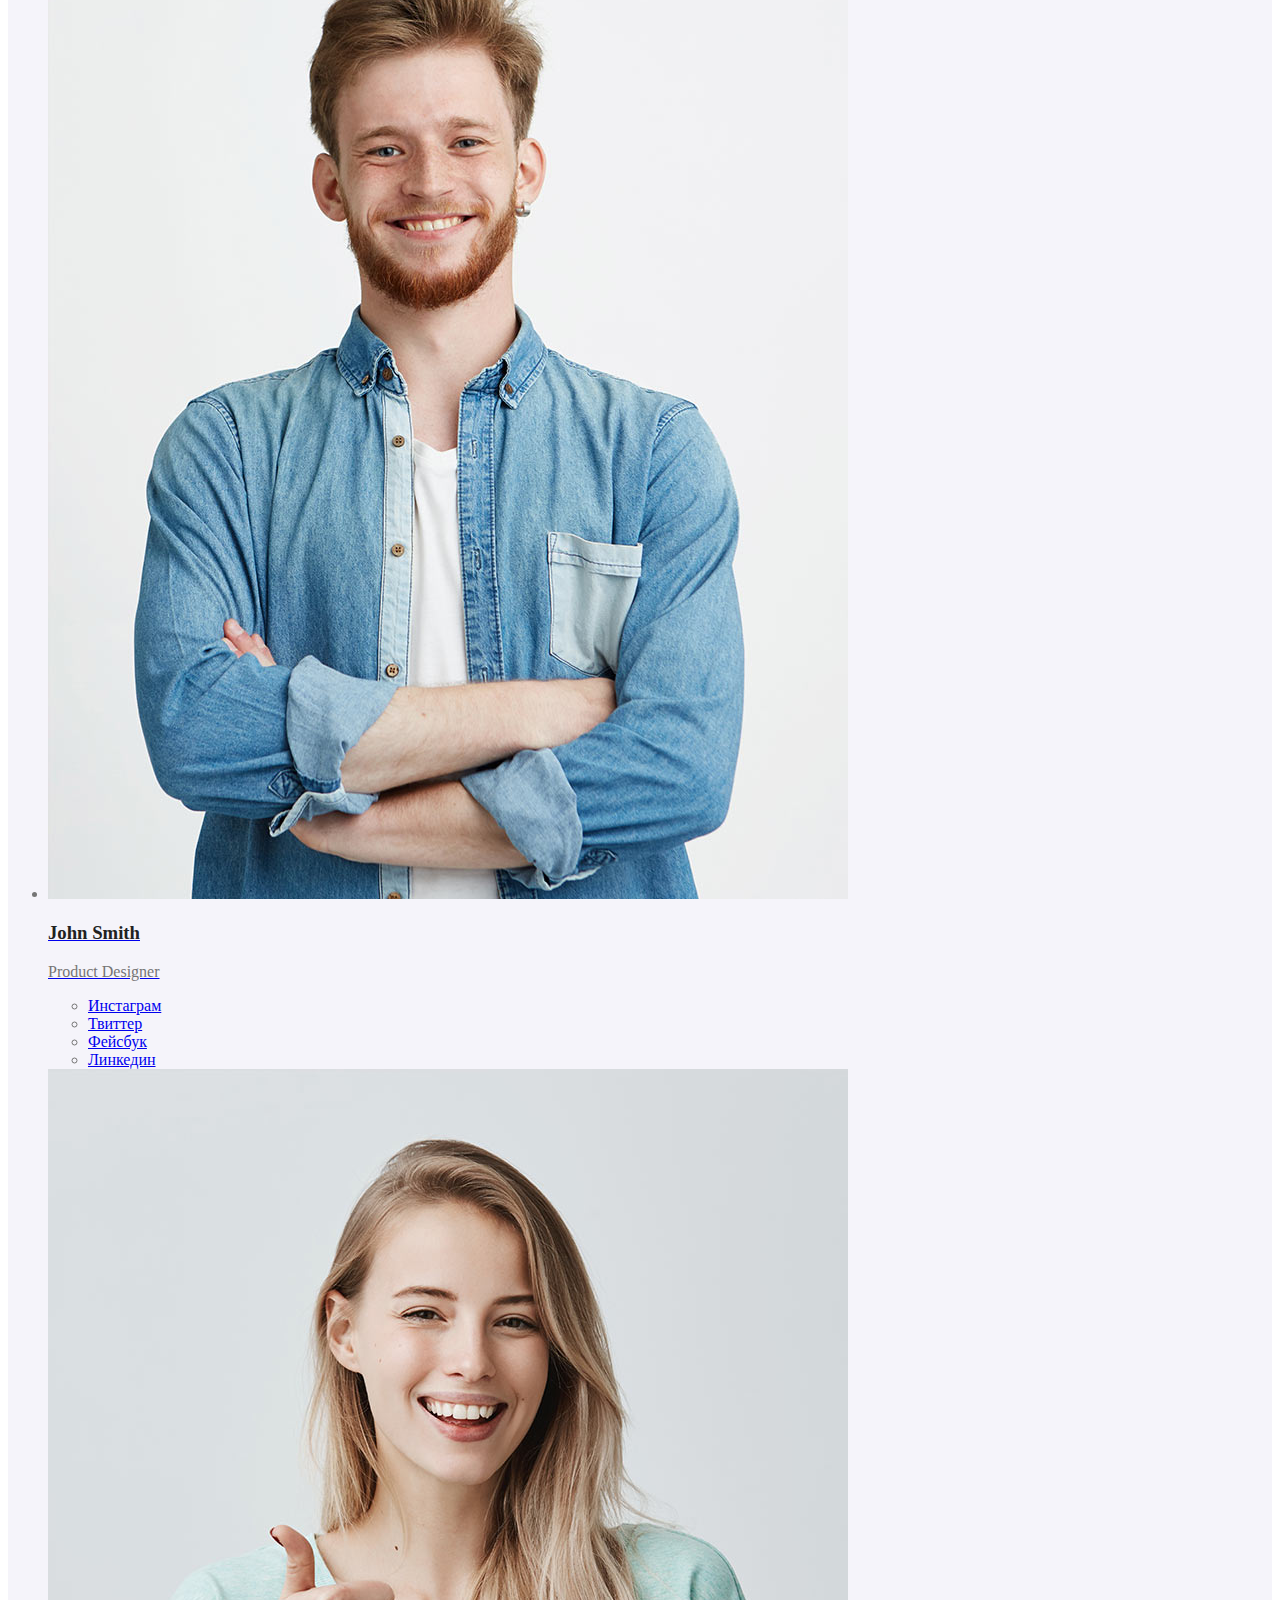
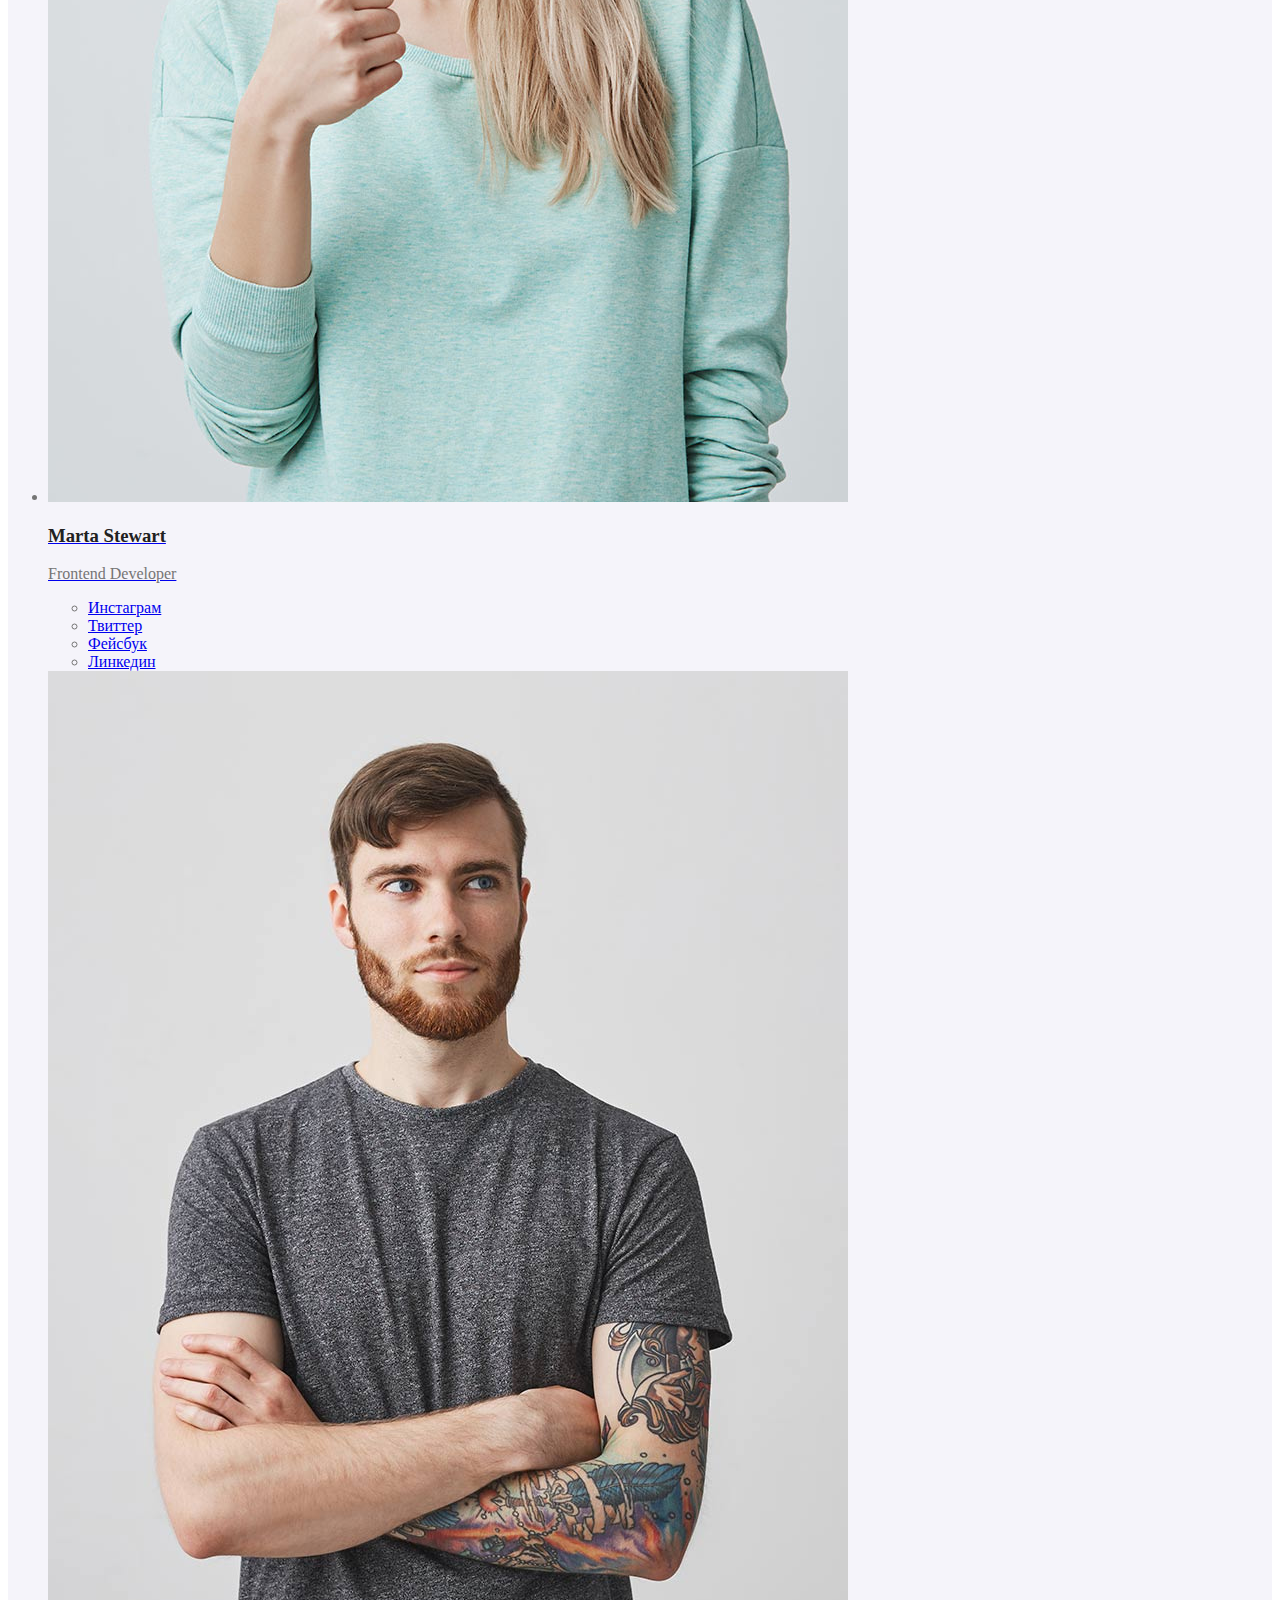
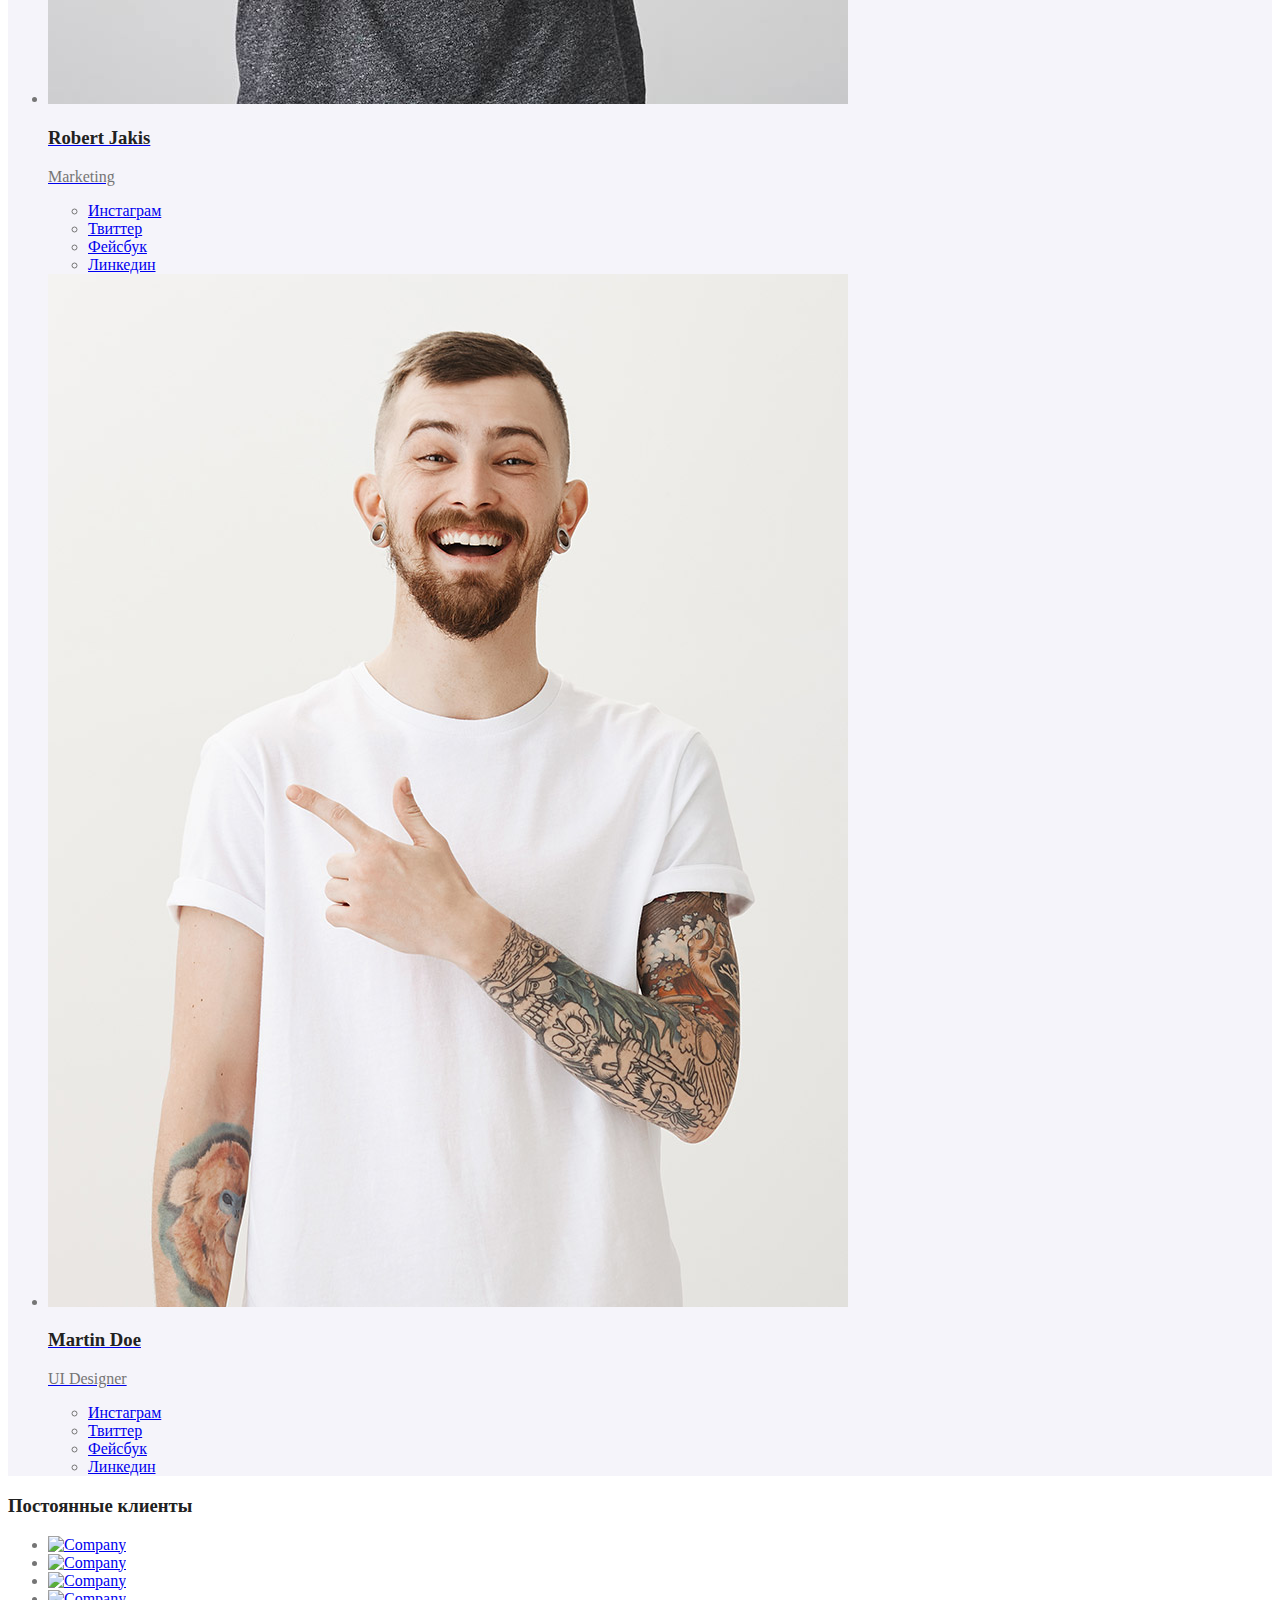
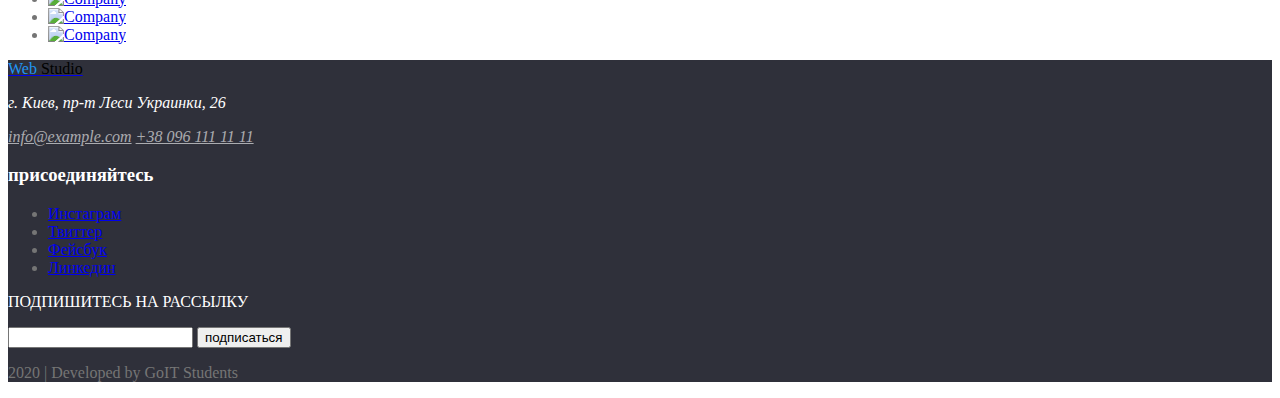
==== commit 5a603cb2: "работают цвета на первой странице" ====
--- a/index.html
+++ b/index.html
@@ -46,44 +46,53 @@
         src="./images/08c10d3f92c87b9d3d5417f1169bcaf9.jpg"
         alt="картинка"
       />
+      <img class="section-one-img-ten" src="#" alt="тень" />
       <h1 class="section-one-text">ЭФФЕКТИВНЫЕ РЕШЕНИЕ ДЛЯ ВАШЕГО БИЗНЕСА</h1>
       <a class="section-one-zakaz" href="#">Заказать услугу</a>
     </section>
 
     <!--Преимущества-->
-    <section>
+    <section class="section-two">
       <ul>
-        <li>
-          <a href="#"><img src="./images/1.jpg" alt="картинка" /></a>
-          <h2>внимание к деталям</h2>
-          <p>
+        <li class="section-two-detal">
+          <a class="section-two-detal-img" href="#"
+            ><img src="./images/1.jpg" alt="картинка"
+          /></a>
+          <h2 class="section-two-zag">внимание к деталям</h2>
+          <p class="section-two-text">
             Идейные соображения, а также начало повседневной работы по
             формированию позиции.
           </p>
         </li>
 
-        <li>
-          <a href="#"><img src="./images/1.jpg" alt="картинка" /></a>
-          <h2>пунктуальность</h2>
-          <p>
+        <li class="section-two-puntual">
+          <a class="section-two-puntual-img" href="#"
+            ><img src="./images/1.jpg" alt="картинка"
+          /></a>
+          <h2 class="section-two-zag">пунктуальность</h2>
+          <p class="section-two-text">
             Задача организации, в особенности же рамки и место обучения кадров
             влечет за собой.
           </p>
         </li>
 
-        <li>
-          <a href="#"><img src="./images/1.jpg" alt="картинка" /></a>
-          <h2>планирование</h2>
-          <p>
+        <li class="section-two-plan">
+          <a class="section-two-plan-img" href="#"
+            ><img src="./images/1.jpg" alt="картинка"
+          /></a>
+          <h2 class="section-two-zag">планирование</h2>
+          <p class="section-two-text">
             Равным образом консультация с широким активом в значительной степени
             обуславливает.
           </p>
         </li>
 
-        <li>
-          <a href="#"><img src="./images/1.jpg" alt="картинка" /></a>
-          <h2>современные технологии</h2>
-          <p>
+        <li class="section-two-tehno">
+          <a class="section-two-tehno-img" href="#"
+            ><img src="./images/1.jpg" alt="картинка"
+          /></a>
+          <h2 class="section-two-zag">современные технологии</h2>
+          <p class="section-two-text">
             Значимость этих проблем настолько очевидна, что реализация плановых
             заданий.
           </p>
@@ -92,50 +101,54 @@
     </section>
 
     <!--Чем занимаемся-->
-    <section>
-      <h2>ЧЕМ МЫ ЗАНИМАЕМСЯ</h2>
+    <section class="section-three">
+      <h2 class="sectione-title">ЧЕМ МЫ ЗАНИМАЕМСЯ</h2>
       <ul>
-        <li>
-          <a href="#">
-            <img
+        <li class="section-three-desctop">
+          <a href="#">
+            <img
+              class="section-three-desctop-img"
               src="./images/dc8bd39cf3d9ed5df9520ffb8173dc62.jpg"
               alt="десктоп"
             />
           </a>
-          <h3>Десктопные приложения</h3>
-        </li>
-        <li>
-          <a href="#">
-            <img
+          <h3 class="section-three-text">Десктопные приложения</h3>
+        </li>
+        <li class="section-three-mobolapp">
+          <a href="#">
+            <img
+              class="section-three-mobolapp-img"
               src="./images/cbebb95fa5b0374b14b859413c4cab3f.jpg"
               alt="мобильный телефон"
             />
           </a>
-          <h3>Мобильные приложения</h3>
-        </li>
-        <li>
-          <a href="#">
-            <img
+          <h3 class="section-three-text">Мобильные приложения</h3>
+        </li>
+        <li class="section-three-dizain">
+          <a href="#">
+            <img
+              class="section-three-dizain-img"
               src="./images/35cc11f87c4be2640549c8b71a221417.jpg"
               alt="монитор"
           /></a>
-          <h3>Дизайнерские решения</h3>
+          <h3 class="section-three-text">Дизайнерские решения</h3>
         </li>
       </ul>
     </section>
 
     <!--команда-->
-    <section>
-      <h2>Наша команда</h2>
+    <section class="section-four">
+      <h2 class="sectione-title">Наша команда</h2>
       <ul>
-        <li>
-          <a href="#">
-            <img
+        <li class="section-four-john-smith">
+          <a href="#">
+            <img
+              class="section-four-john-smith-img"
               src="./images/6262cfe4e0db9787dc2143c01cfb7e00.jpg"
               alt="John Smith"
             />
-            <h3>John Smith</h3>
-            <p>Product Designer</p>
+            <h3 class="section-four-name">John Smith</h3>
+            <p class="section-four-work">Product Designer</p>
           </a>
           <ul>
             <li>
@@ -153,14 +166,15 @@
           </ul>
         </li>
 
-        <li>
-          <a href="#">
-            <img
+        <li class="section-four-marta-stewart">
+          <a href="#">
+            <img
+              class="section-four-marta-stewart-img"
               src="./images/550a30f1f1b4227f0327dcf12ec0d7b3.jpg"
               alt="Marta Stewart"
             />
-            <h3>Marta Stewart</h3>
-            <p>Frontend Developer</p>
+            <h3 class="section-four-name">Marta Stewart</h3>
+            <p class="section-four-work">Frontend Developer</p>
           </a>
           <ul>
             <li>
@@ -178,14 +192,15 @@
           </ul>
         </li>
 
-        <li>
-          <a href="#">
-            <img
+        <li class="section-four-robert-jakis">
+          <a href="#">
+            <img
+              class="section-four-robert-jakis-img"
               src="./images/5ccc590908aaad7c07b16294471a481f.jpg"
               alt="Robert Jakis"
             />
-            <h3>Robert Jakis</h3>
-            <p>Marketing</p>
+            <h3 class="section-four-name">Robert Jakis</h3>
+            <p class="section-four-work">Marketing</p>
           </a>
           <ul>
             <li>
@@ -203,14 +218,15 @@
           </ul>
         </li>
 
-        <li>
-          <a href="#">
-            <img
+        <li class="section-four-martin-doe">
+          <a href="#">
+            <img
+              class="section-four-martin-doe-img"
               src="./images/0b02787ce56d6aa24350cb4fc7ec2355.jpg"
               alt="Martin Doe"
             />
-            <h3>Martin Doe</h3>
-            <p>UI Designer</p>
+            <h3 class="section-four-name">Martin Doe</h3>
+            <p class="section-four-work">UI Designer</p>
           </a>
           <ul>
             <li>
@@ -232,7 +248,7 @@
 
     <!--Клиенты-->
     <section>
-      <h3>Постоянные клиенты</h3>
+      <h3 class="sectione-title">Постоянные клиенты</h3>
       <ul>
         <li>
           <a href="#"><img src="./images/1.jpg" alt="Company" /></a>
@@ -256,38 +272,46 @@
     </section>
 
     <!--ПОДВАЛ-->
-    <footer>
+    <footer class="footer">
       <a href="/">
-        <p>Web Studio</p>
+        <p class="logo-web-studio">
+          <span class="logo-Web">Web</span>
+          <span class="logo-Studio">Studio</span>
+        </p>
       </a>
-      <address>
-        <p>г. Киев, пр-т Леси Украинки, 26</p>
+      <address class="address">
+        <p class="address-text">г. Киев, пр-т Леси Украинки, 26</p>
+        <a class="address-mail" href="mailto:info@example.com"
+          >info@example.com</a
+        >
+        <a class="address-telephone" href="tel:+380961111111"
+          >+38 096 111 11 11</a
+        >
       </address>
-
-      <address>
-        <a href="mailto:info@example.com">info@example.com</a>
-        <a href="tel:+380961111111">+38 096 111 11 11</a>
-      </address>
-      <h3>присоединяйтесь</h3>
-      <ul>
-        <li>
-          <a href="#" aria-label="Ссылка на инстаграм">Инстаграм</a>
-        </li>
-        <li>
-          <a href="#" aria-label="Ссылка на твиттер">Твиттер</a>
-        </li>
-        <li>
-          <a href="#" aria-label="Сслыка на фейсбук">Фейсбук</a>
-        </li>
-        <li>
-          <a href="#" aria-label="Ссылка на линкедин">Линкедин</a>
-        </li>
-      </ul>
-      <p>ПОДПИШИТЕСЬ НА РАССЫЛКУ</p>
-      <form>
-        <input type="text" />
-        <button>подписаться</button>
-      </form>
+      <div class="footer-social">
+        <h3 class="footer-social-name">присоединяйтесь</h3>
+        <ul>
+          <li>
+            <a href="#" aria-label="Ссылка на инстаграм">Инстаграм</a>
+          </li>
+          <li>
+            <a href="#" aria-label="Ссылка на твиттер">Твиттер</a>
+          </li>
+          <li>
+            <a href="#" aria-label="Сслыка на фейсбук">Фейсбук</a>
+          </li>
+          <li>
+            <a href="#" aria-label="Ссылка на линкедин">Линкедин</a>
+          </li>
+        </ul>
+      </div>
+      <div class="footer-e-mail-nput">
+        <p class="footer-e-mail-nput-name">ПОДПИШИТЕСЬ НА РАССЫЛКУ</p>
+        <form>
+          <input type="text" />
+          <button>подписаться</button>
+        </form>
+      </div>
       <p>2020 | Developed by GoIT Students</p>
     </footer>
   </body>
--- a/css/styles.css
+++ b/css/styles.css
@@ -1,5 +1,6 @@
 .body {
   background-color: #ffffff;
+  color: #757575;
 }
 /* Top Line */
 .header-style {
@@ -13,7 +14,7 @@
 }
 
 .head-nav {
-  color: #ffffff;
+  list-style: none;
 }
 .head-nav-stydu {
   color: #212121;
@@ -52,6 +53,9 @@
 }
 .section-one-img {
 }
+.section-one-img-ten {
+  background: rgba(47, 48, 58, 0.8);
+}
 .section-one-text {
   color: #ffffff;
 }
@@ -59,3 +63,115 @@
   color: #ffffff;
 }
 /* Преимущества */
+.section-two {
+}
+/* внимание */
+.section-two-detal {
+  list-style: none;
+}
+.section-two-detal-img {
+}
+.section-two-zag {
+  color: #212121;
+}
+.section-two-text {
+  color: #757575;
+}
+/* Пунктуальность */
+.section-two-puntual {
+  list-style: none;
+}
+.section-two-puntual-img {
+}
+/*  Планирование */
+.section-two-plan {
+  list-style: none;
+}
+.section-two-plan-img {
+}
+/* Технологии */
+.section-two-tehno {
+  list-style: none;
+}
+.section-two-tehno-img {
+}
+/* Чем мы занимаемся */
+.sectione-title {
+  color: #212121;
+}
+/* Десктопные приложения */
+.section-three-desctop {
+  list-style: none;
+}
+.section-three-desctop-img {
+}
+.section-three-text {
+  color: #ffffff;
+}
+/* Мобильные приложения */
+.section-three-mobolapp {
+  list-style: none;
+}
+.section-three-mobolapp-img {
+}
+/* Дизайнерские решения */
+.section-three-dizain {
+  list-style: none;
+}
+.section-three-dizain-img {
+}
+/* Наша команда */
+.section-four {
+  background: #f5f4fa;
+}
+.section-four-name {
+  color: #212121;
+}
+.section-four-work {
+  color: #757575;
+}
+/* John Smith */
+.section-four-john-smith {
+}
+.section-four-john-smith-img {
+}
+/* Marta Stewart */
+.section-four-marta-stewart {
+}
+.section-four-marta-stewart-img {
+}
+/* Robert Jakis */
+.section-four-robert-jakis {
+}
+.section-four-robert-jakis-img {
+}
+/* Martin Doe */
+.section-four-martin-doe {
+}
+.section-four-martin-doe-img {
+}
+/* ПОДВАЛ */
+.footer {
+  background: #2f303a;
+}
+.address {
+}
+.address-text {
+  color: #ffffff;
+}
+.address-mail {
+  color: rgba(255, 255, 255, 0.6);
+}
+.address-telephone {
+  color: rgba(255, 255, 255, 0.6);
+}
+.footer-social {
+}
+.footer-social-name {
+  color: #ffffff;
+}
+.footer-e-mail-nput {
+}
+.footer-e-mail-nput-name {
+  color: #ffffff;
+}
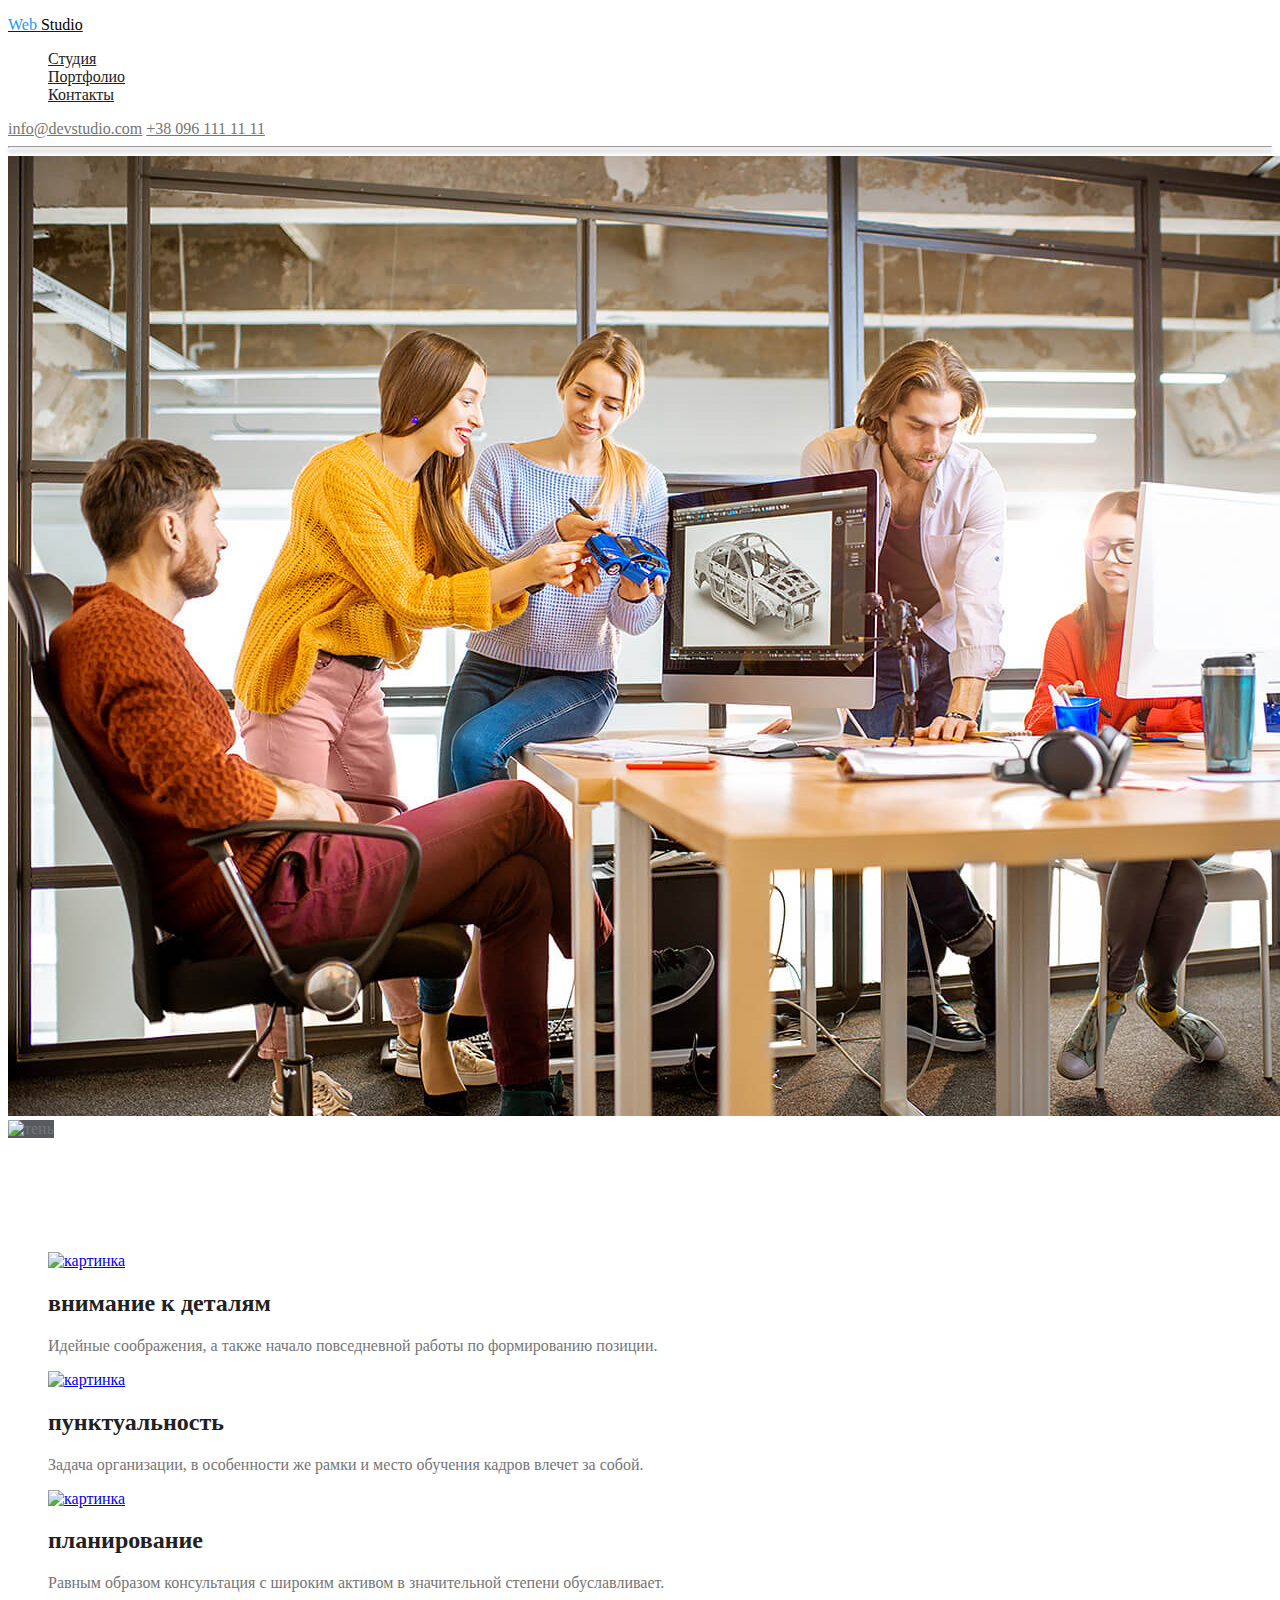
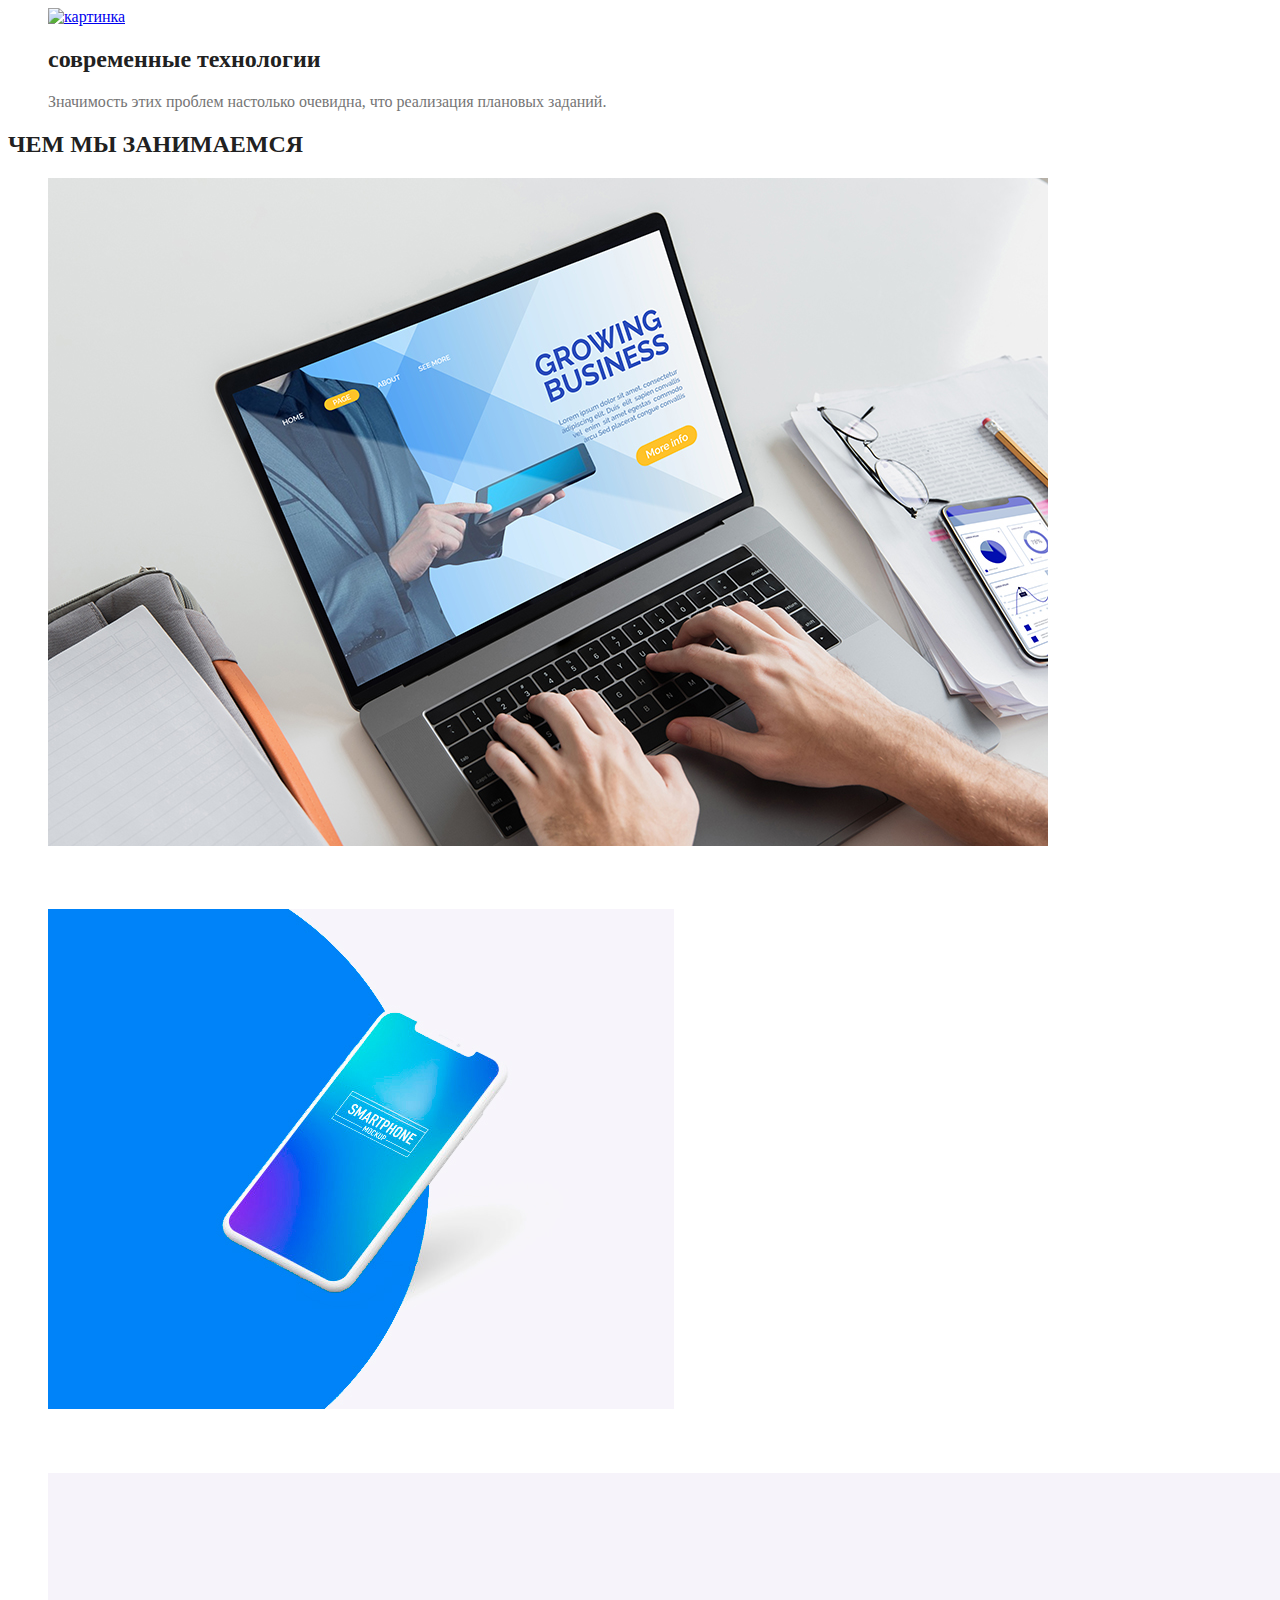
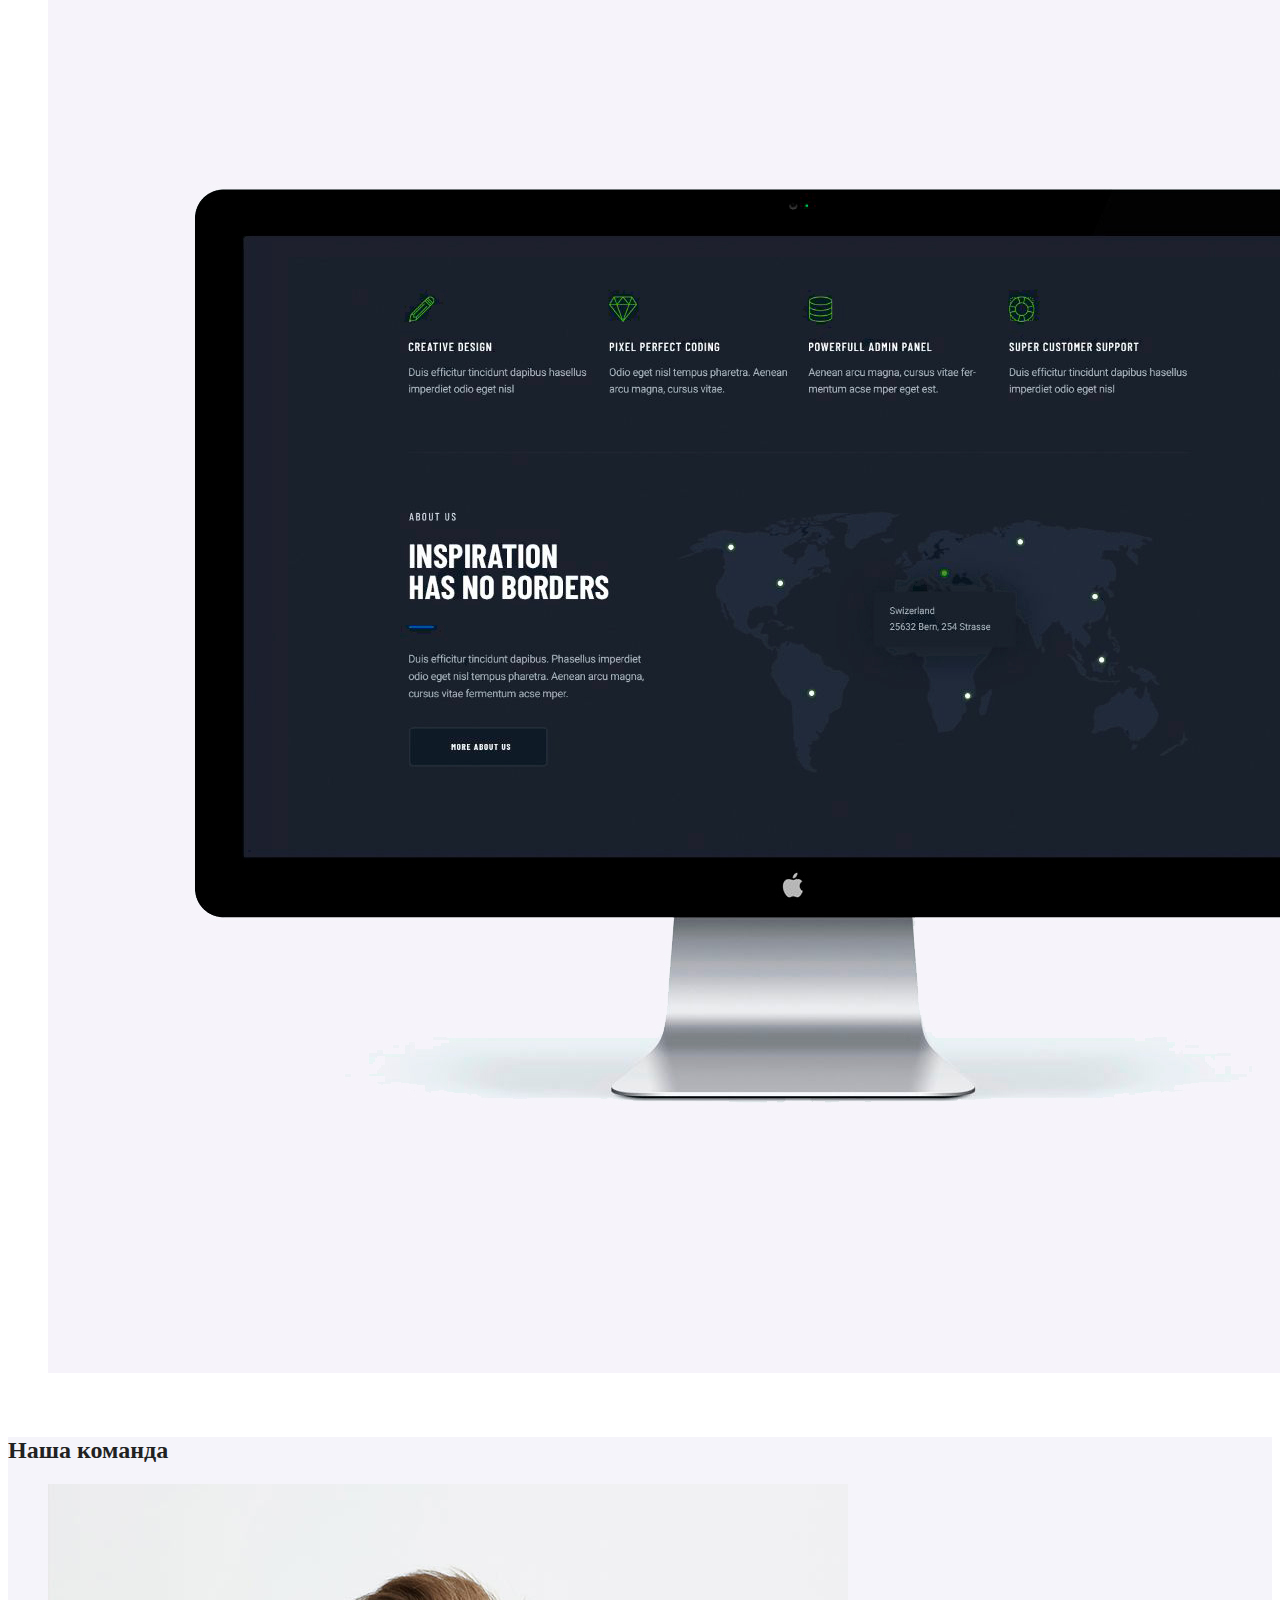
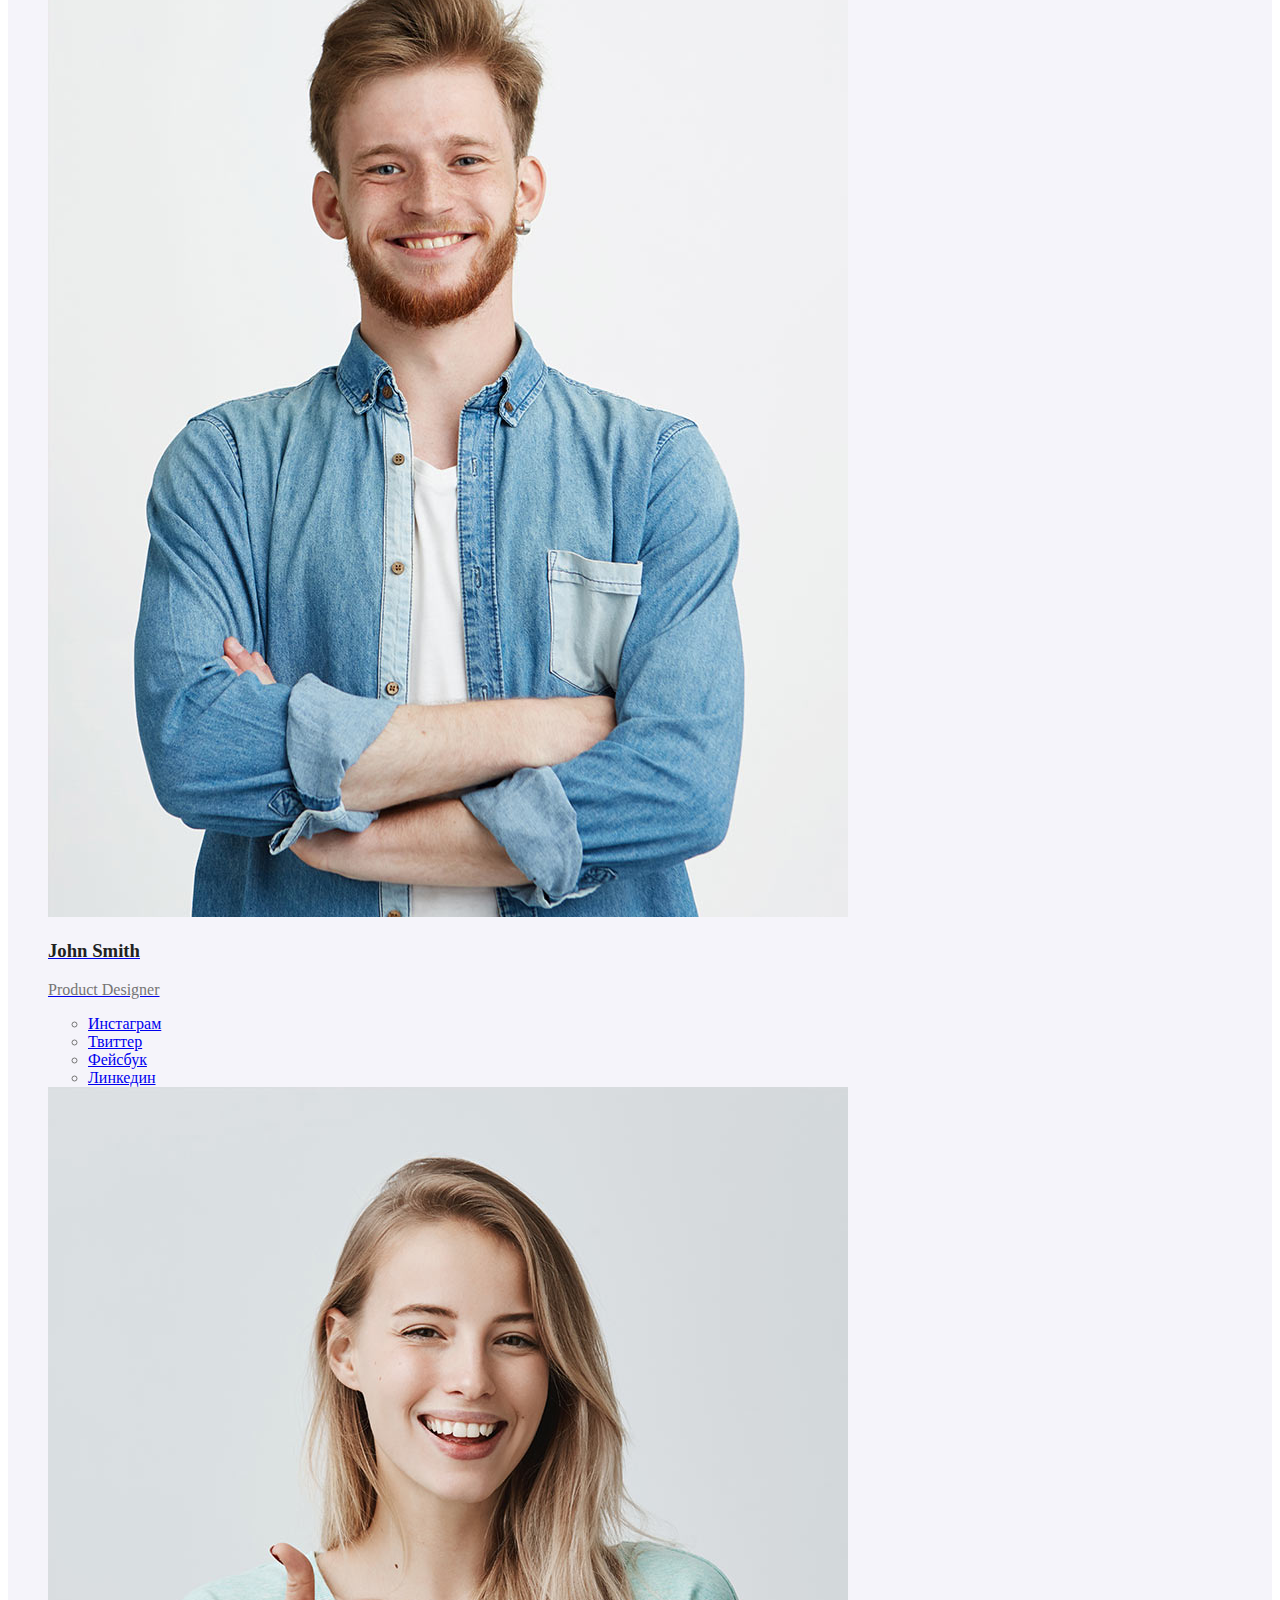
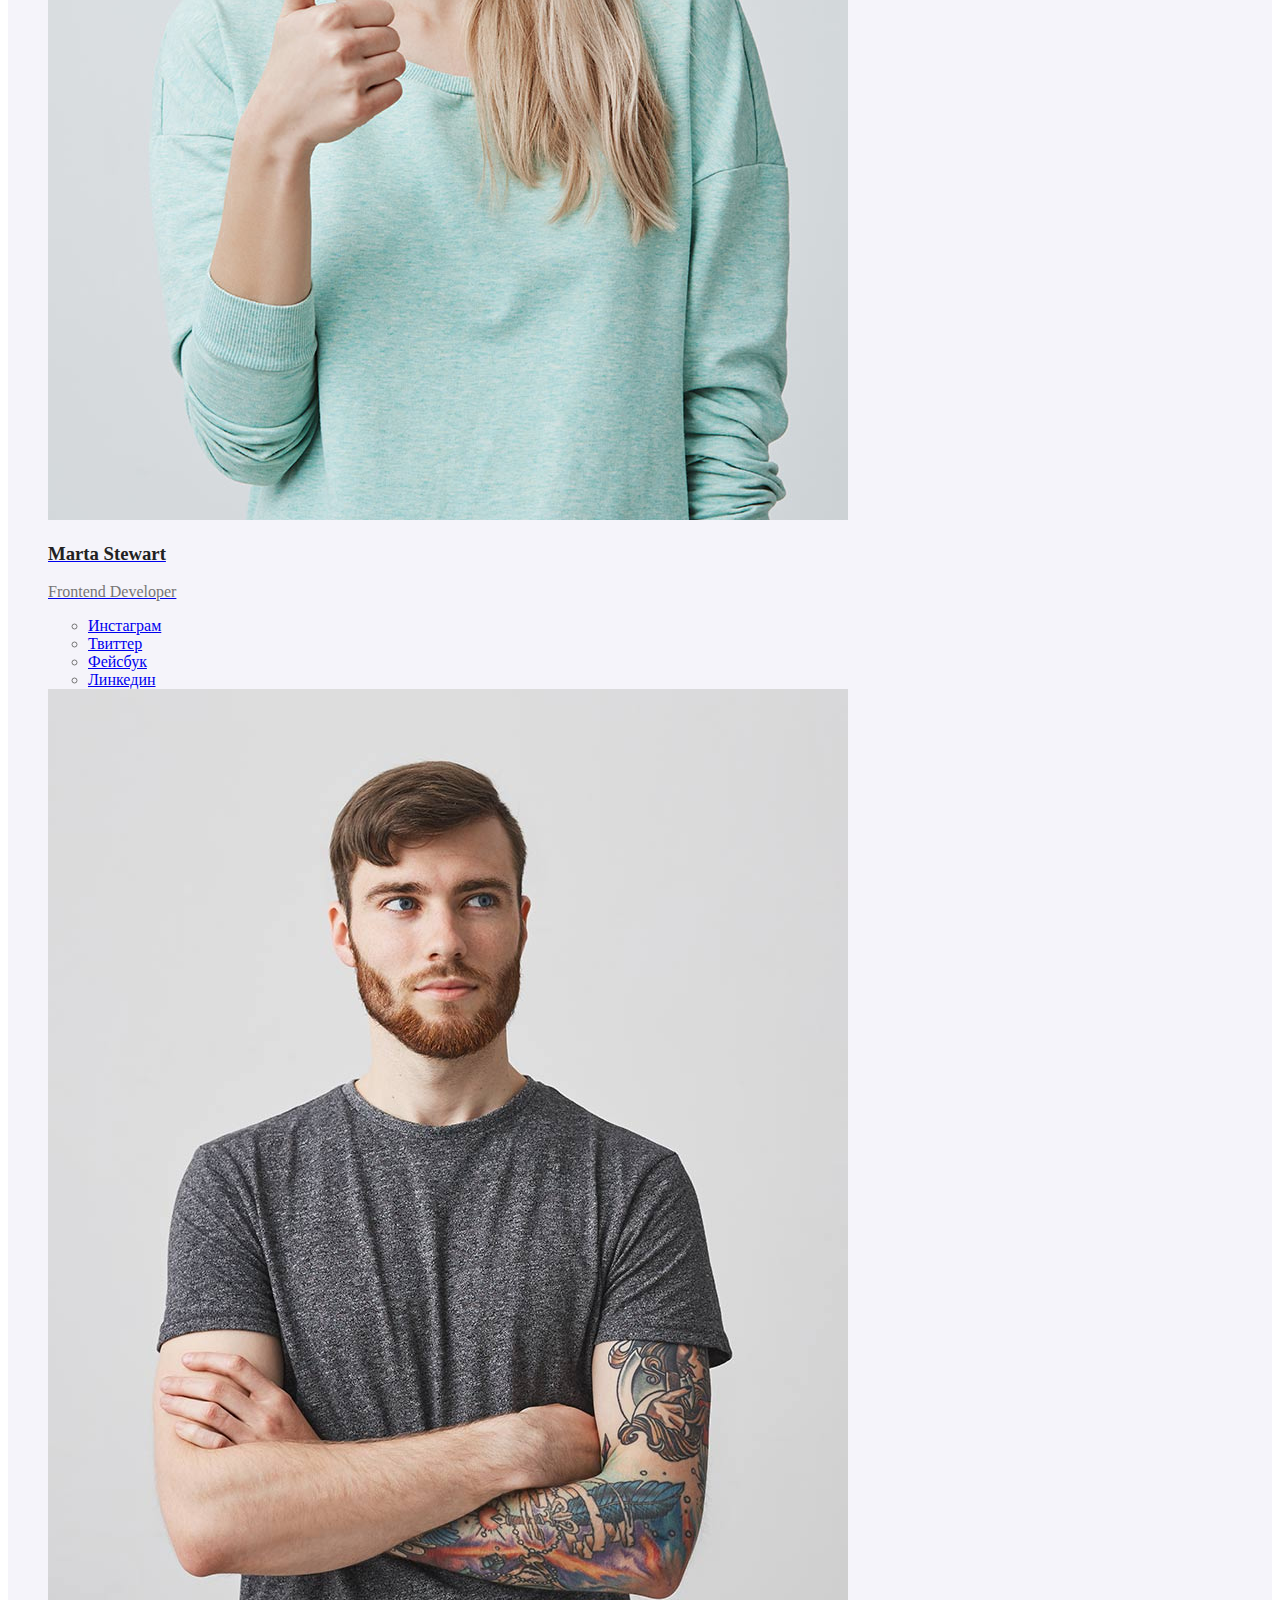
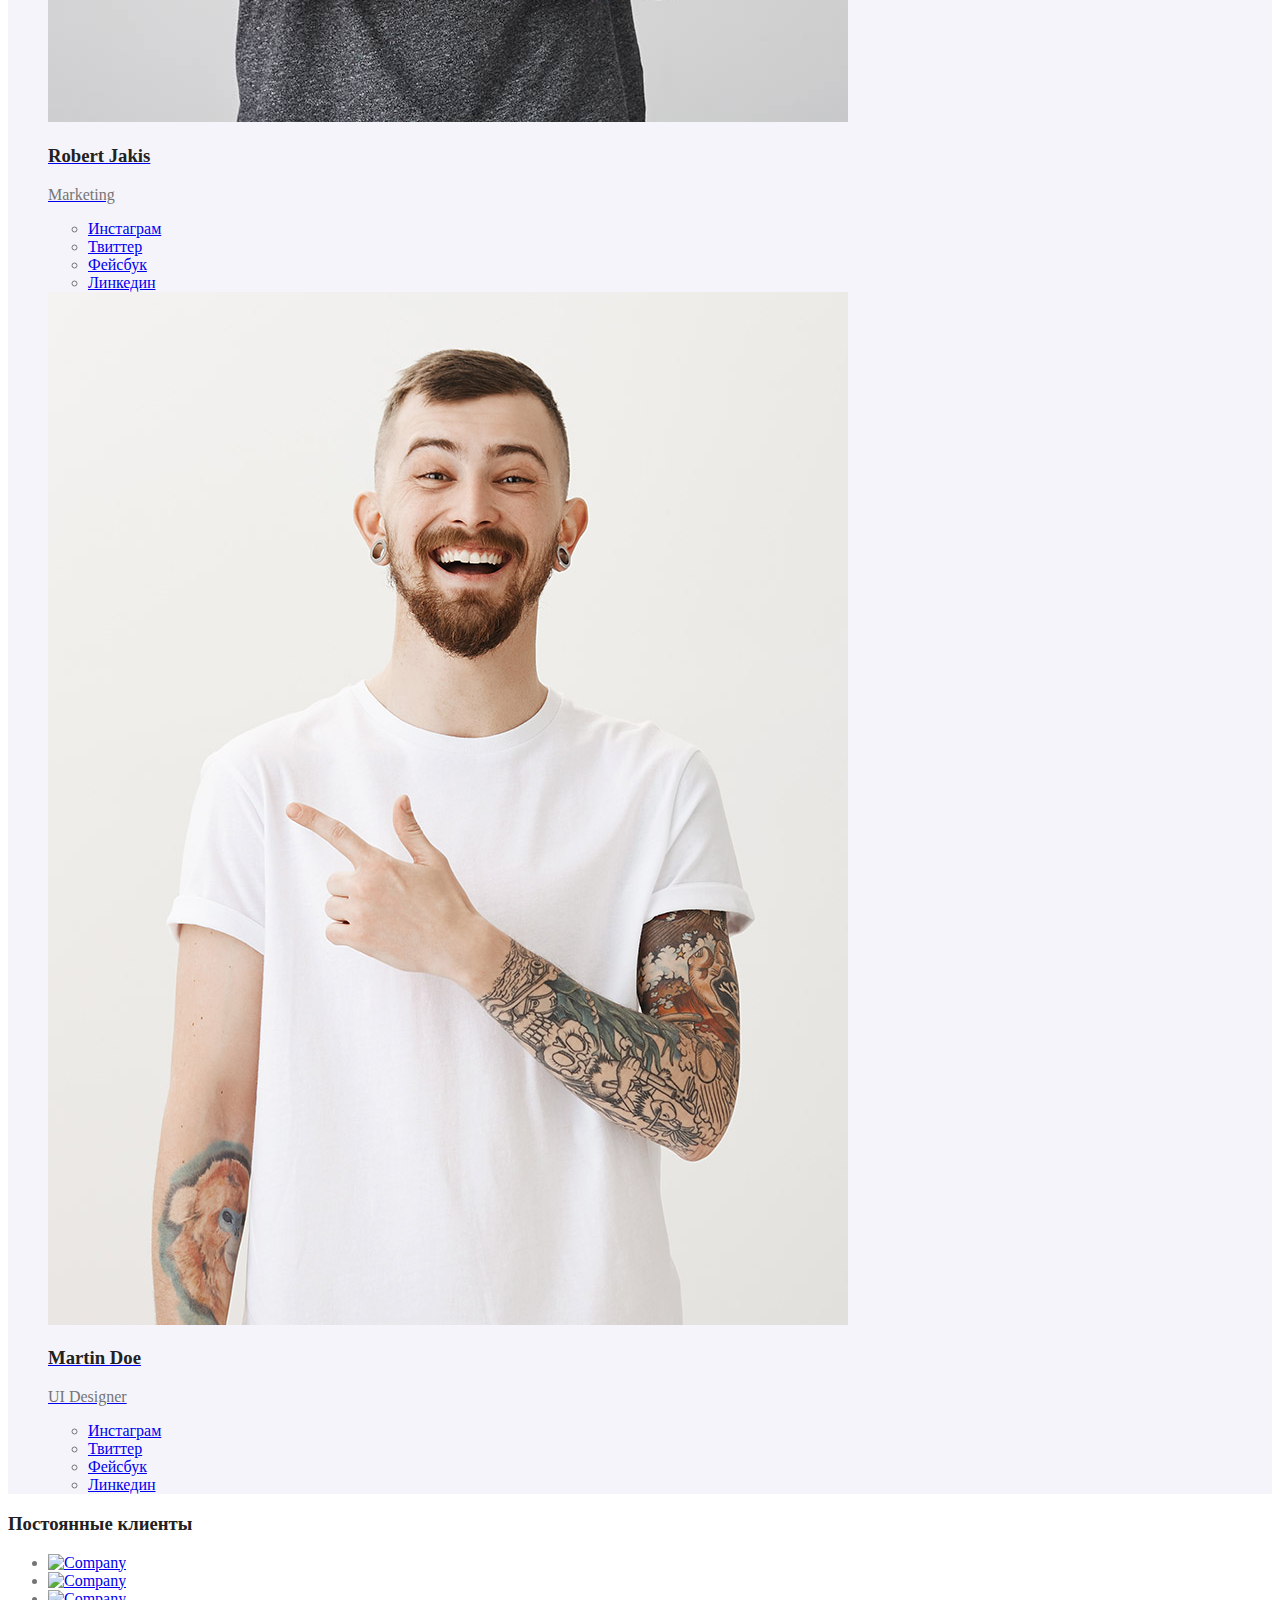
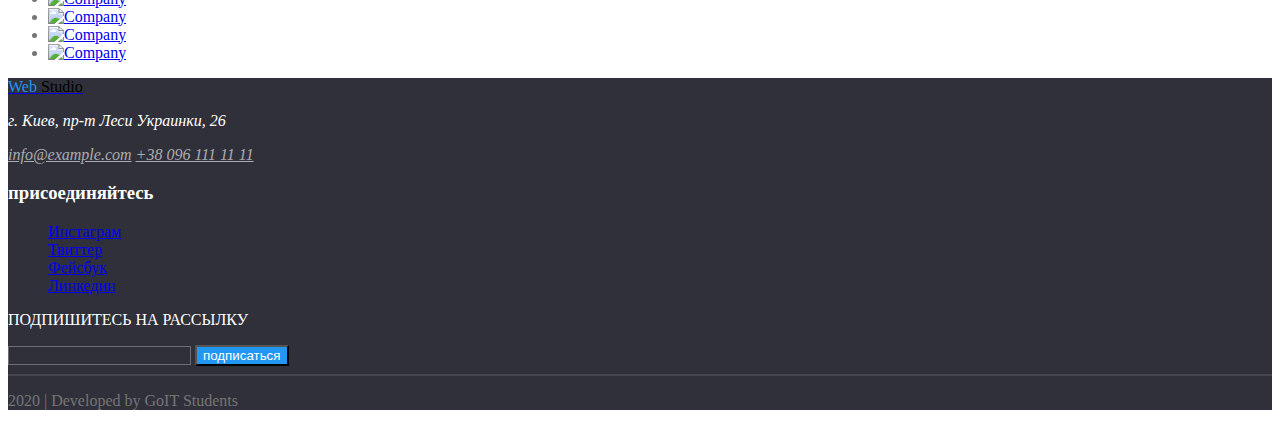
==== commit 71772564: "сделал все что смог самостоятельно" ====
--- a/index.html
+++ b/index.html
@@ -36,6 +36,7 @@
           >info@devstudio.com</a
         >
         <a class="mail" href="tel:+380961111111">+38 096 111 11 11</a>
+        <hr class="line" align="center" />
       </nav>
     </header>
 
@@ -139,7 +140,7 @@
     <!--команда-->
     <section class="section-four">
       <h2 class="sectione-title">Наша команда</h2>
-      <ul>
+      <ul class="section-four-oll">
         <li class="section-four-john-smith">
           <a href="#">
             <img
@@ -290,7 +291,7 @@
       </address>
       <div class="footer-social">
         <h3 class="footer-social-name">присоединяйтесь</h3>
-        <ul>
+        <ul class="footer-social-contact">
           <li>
             <a href="#" aria-label="Ссылка на инстаграм">Инстаграм</a>
           </li>
@@ -308,10 +309,12 @@
       <div class="footer-e-mail-nput">
         <p class="footer-e-mail-nput-name">ПОДПИШИТЕСЬ НА РАССЫЛКУ</p>
         <form>
-          <input type="text" />
-          <button>подписаться</button>
+          <input class="footer-input" type="text" />
+          <button class="footer-ckick">подписаться</button>
+          <i class="fas fa-paper-plane"></i>
         </form>
       </div>
+      <hr class="line-footer" align="center" />
       <p>2020 | Developed by GoIT Students</p>
     </footer>
   </body>
--- a/css/styles.css
+++ b/css/styles.css
@@ -47,6 +47,9 @@
 }
 .mail:hover {
   color: #2196f3;
+}
+.line {
+  box-shadow: 0px 4px 4px rgba(0, 0, 0, 0.25);
 }
 /* Header */
 .section-one {
@@ -124,6 +127,9 @@
 .section-four {
   background: #f5f4fa;
 }
+.section-four-oll {
+  list-style: none;
+}
 .section-four-name {
   color: #212121;
 }
@@ -170,8 +176,100 @@
 .footer-social-name {
   color: #ffffff;
 }
+.footer-social-contact {
+  list-style: none;
+}
+
 .footer-e-mail-nput {
 }
 .footer-e-mail-nput-name {
   color: #ffffff;
 }
+.footer-ckick {
+  background-color: #2196f3;
+  color: #ffffff;
+}
+.footer-input {
+  background-color: #2f303a;
+  border: 1px solid rgba(255, 255, 255, 0.3);
+}
+.fa-paper-plane {
+  color: #ffffff;
+}
+.line-footer {
+  border: 1px solid rgba(255, 255, 255, 0.1);
+}
+/* ПоРТФОЛИО */
+/* меню */
+.button {
+  background-color: #f5f4fa;
+  color: #212121;
+}
+.button:hover {
+  background-color: #2196f3;
+  color: #ffffff;
+}
+.porfolio-section {
+}
+.porfolio-section-meny {
+  list-style: none;
+}
+/* основные картинки */
+.porfolio-section-two {
+}
+.porfolio-section-two-oll {
+  list-style: none;
+}
+.porfolio-section-two-title {
+  color: #212121;
+}
+.porfolio-section-two-text {
+  color: #757575;
+}
+
+/* технокряк */
+.porfolio-section-two-ollblock-tehno {
+}
+.porfolio-section-two-tehno-img {
+}
+
+/* Постер */
+.porfolio-section-two-ollblock-poster {
+}
+.porfolio-section-two-poster-img {
+}
+/* ресторан */
+.porfolio-section-two-ollblock-restoran {
+}
+.porfolio-section-two-restoran-img {
+}
+/* проект прайм */
+.porfolio-section-two-ollblock-prime {
+}
+.porfolio-section-two-prime-img {
+}
+/* проект вокс */
+.porfolio-section-two-ollblock-box {
+}
+.porfolio-section-two-box-img {
+}
+/* inspiration */
+.porfolio-section-two-ollblock-inspiration {
+}
+.porfolio-section-two-inspiration-img {
+}
+/* издание */
+.porfolio-section-two-ollblock-izdanie {
+}
+.porfolio-section-two-izdanie-img {
+}
+/* проект лаб */
+.porfolio-section-two-ollblock-lab {
+}
+.porfolio-section-two-lab-img {
+}
+/*  growing */
+.porfolio-section-two-ollblock-growing {
+}
+.porfolio-section-two-growing-img {
+}
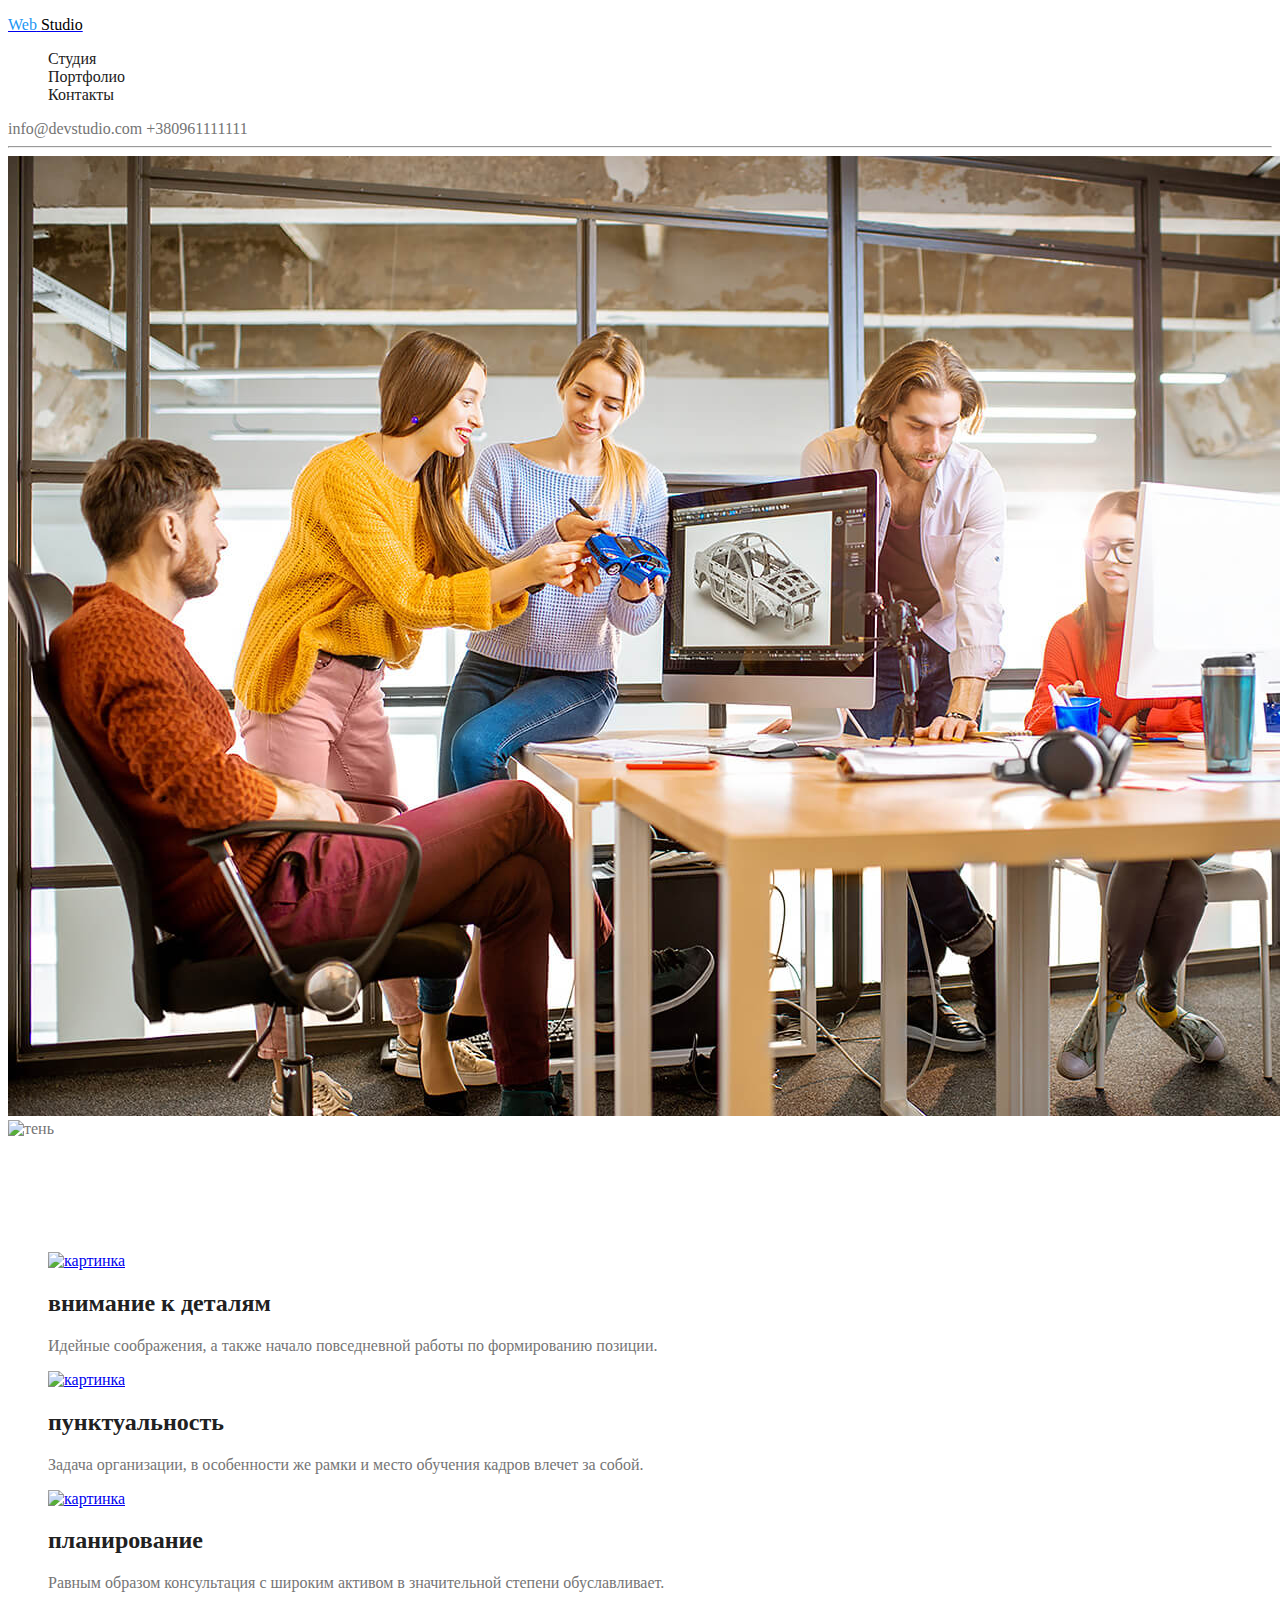
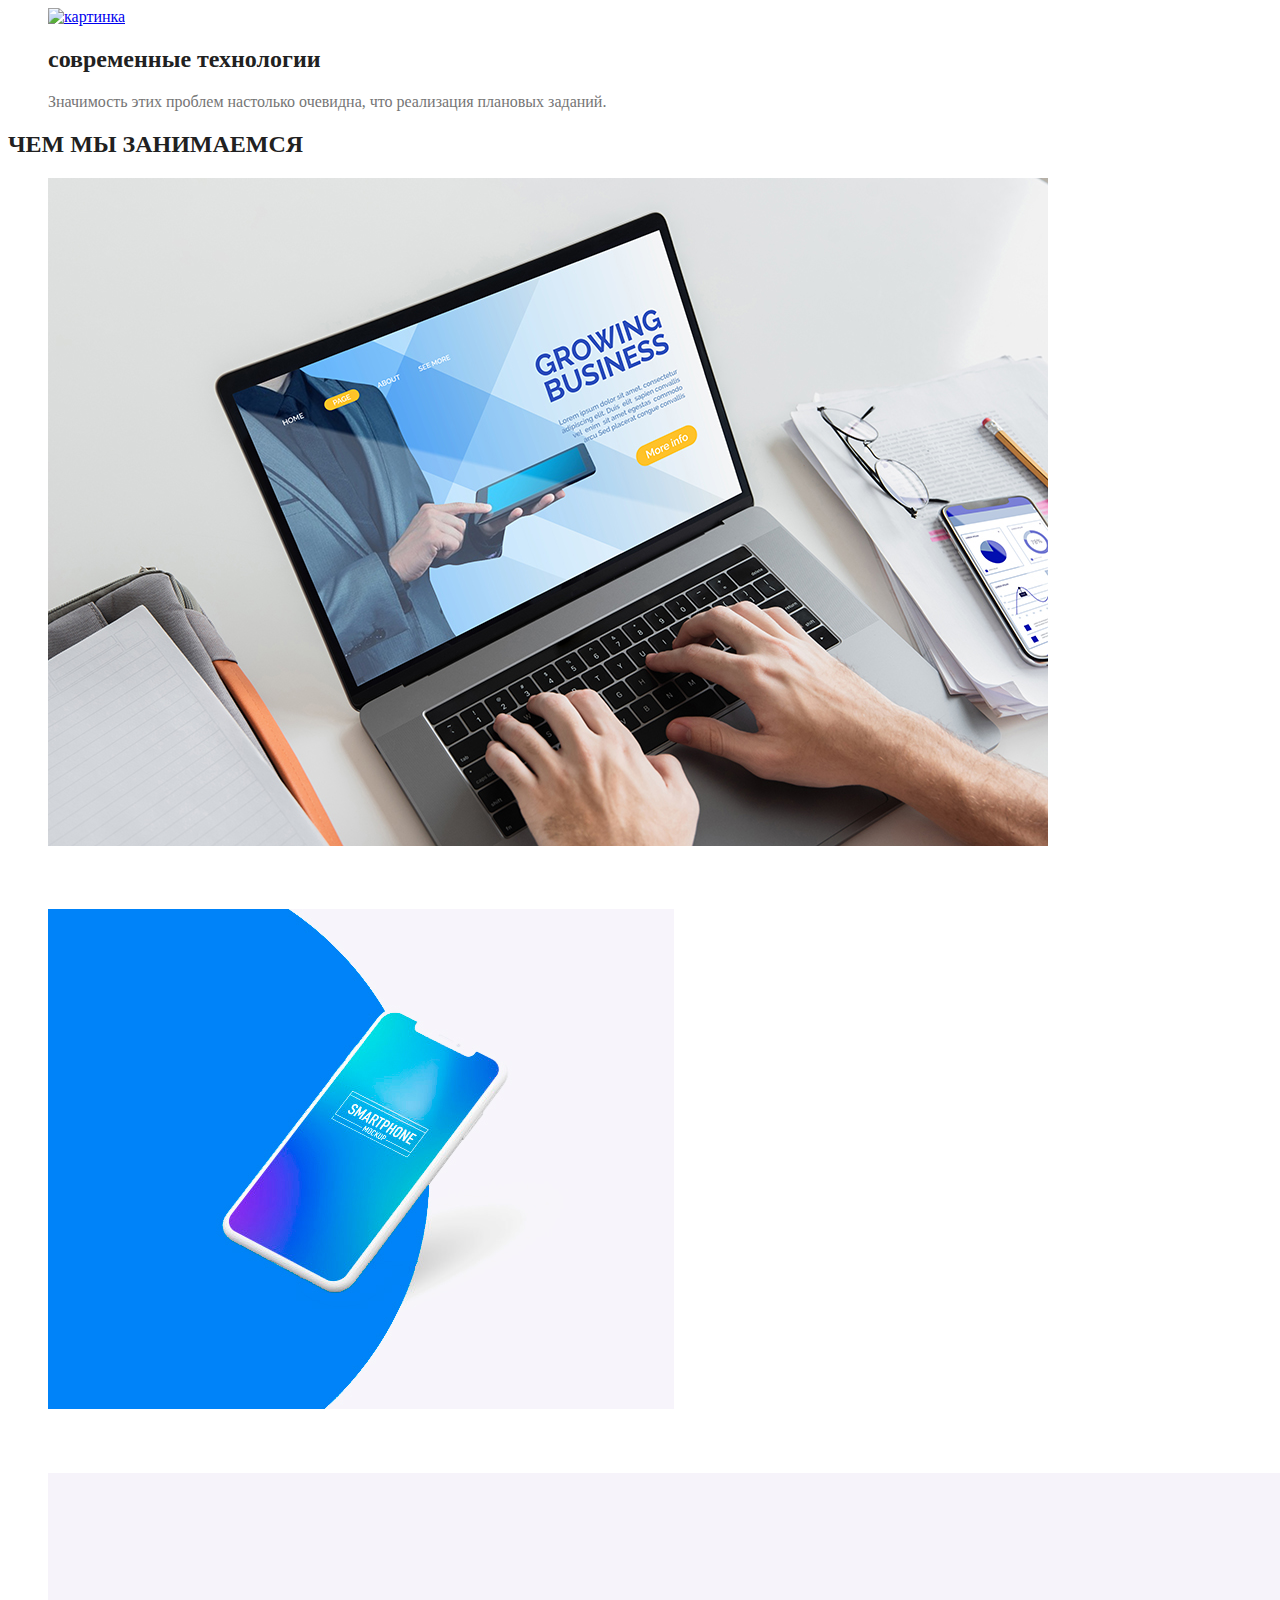
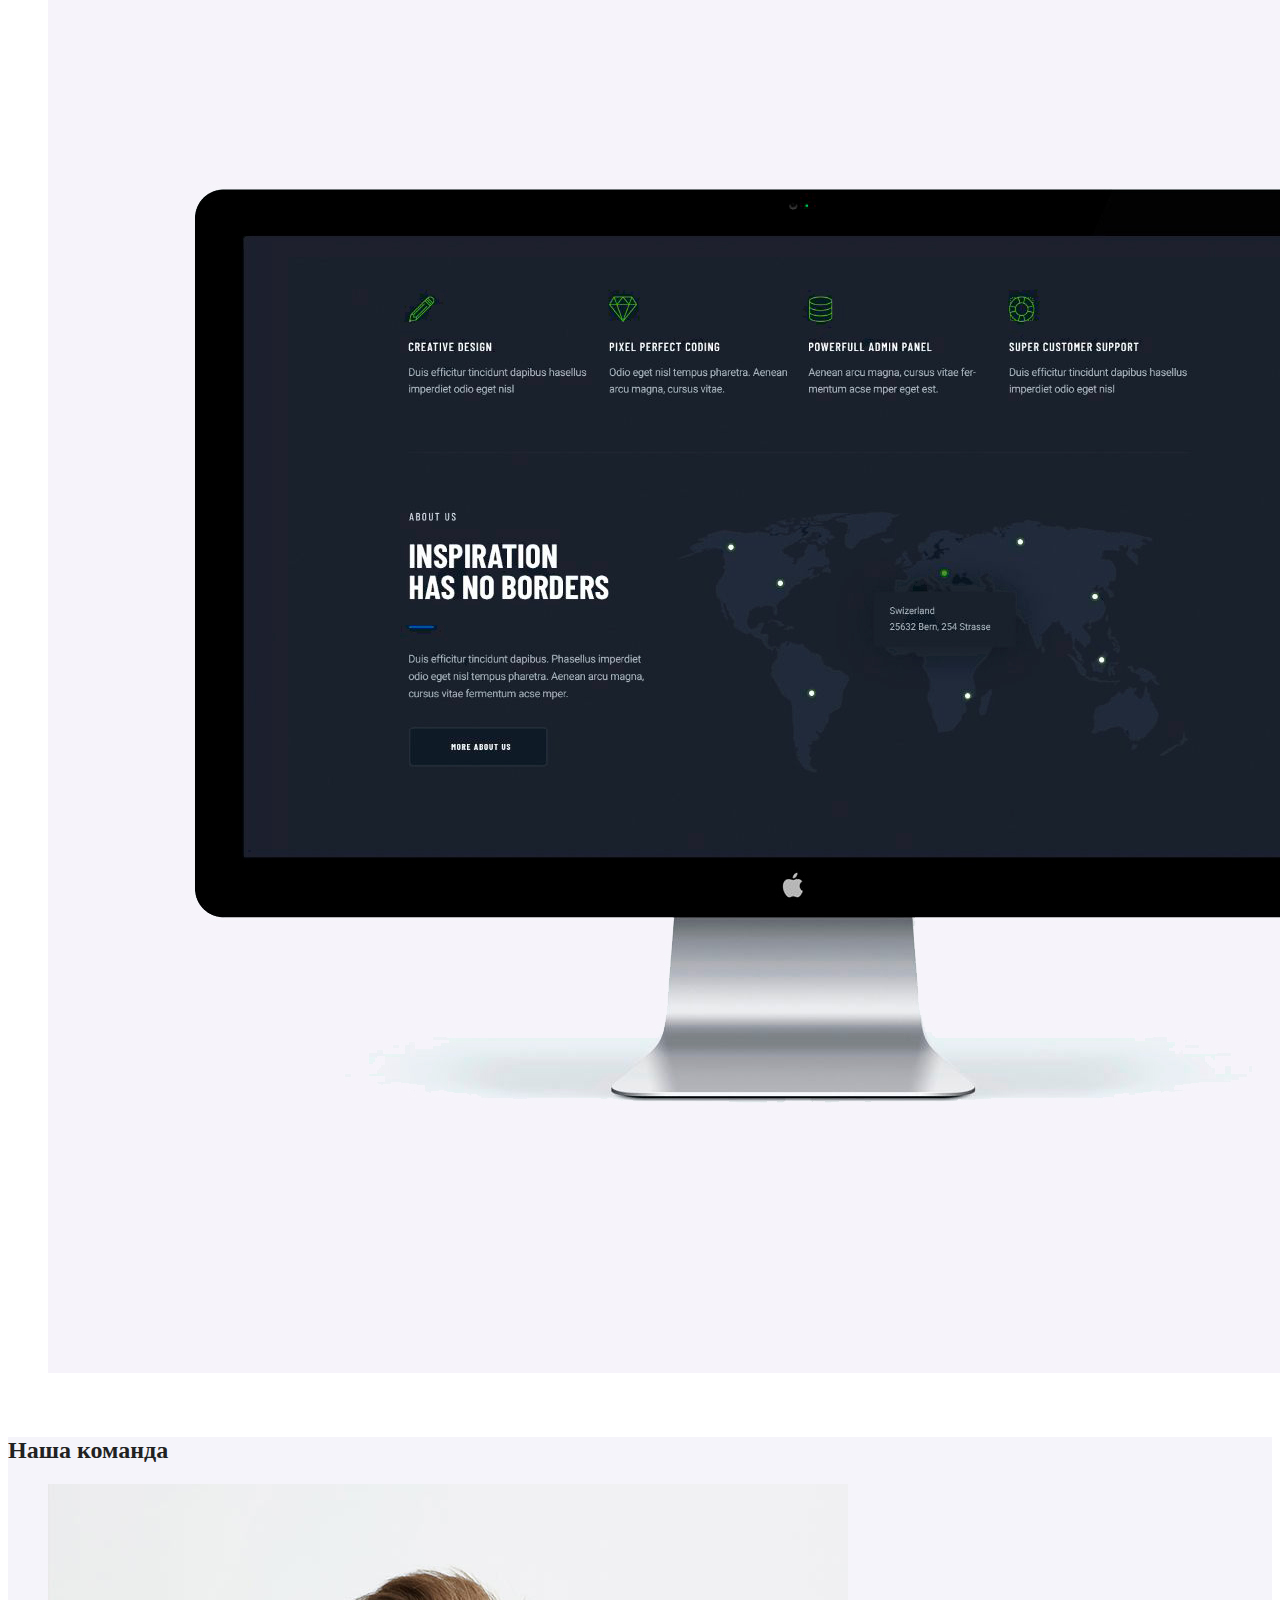
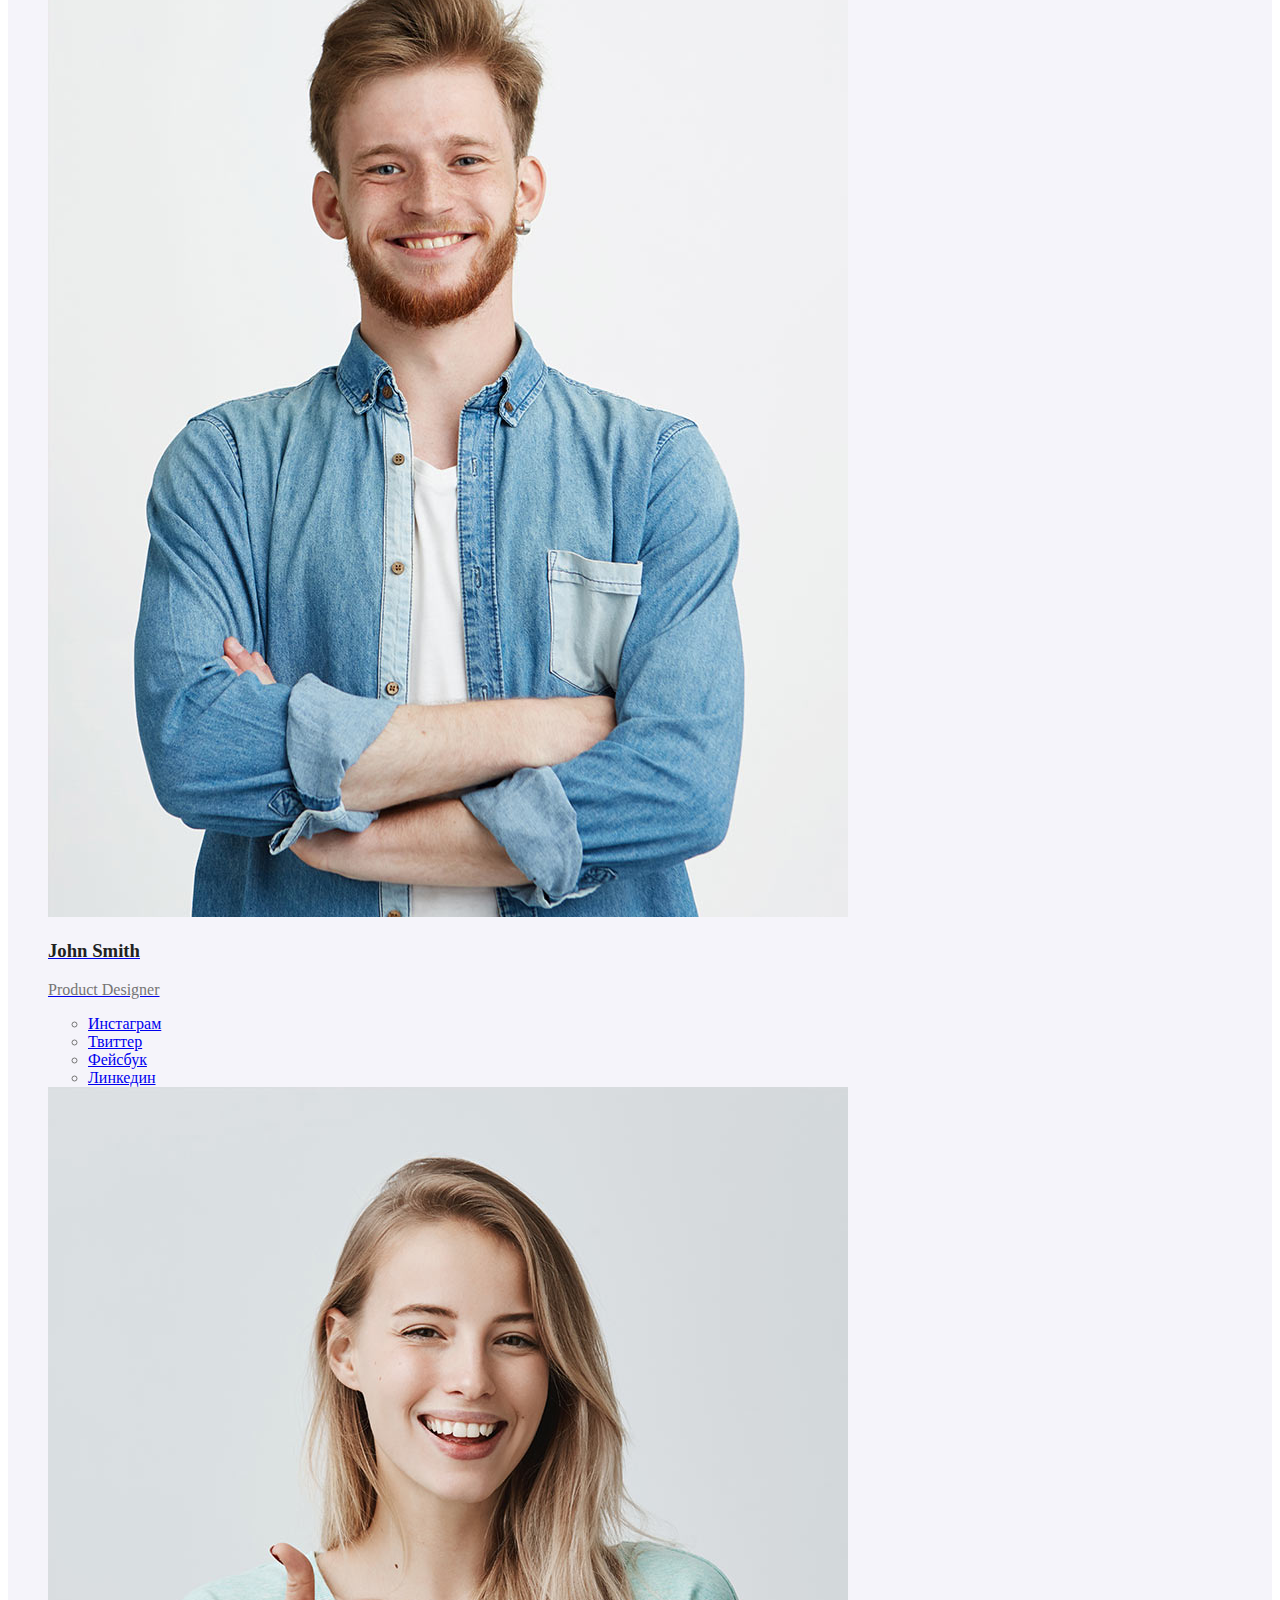
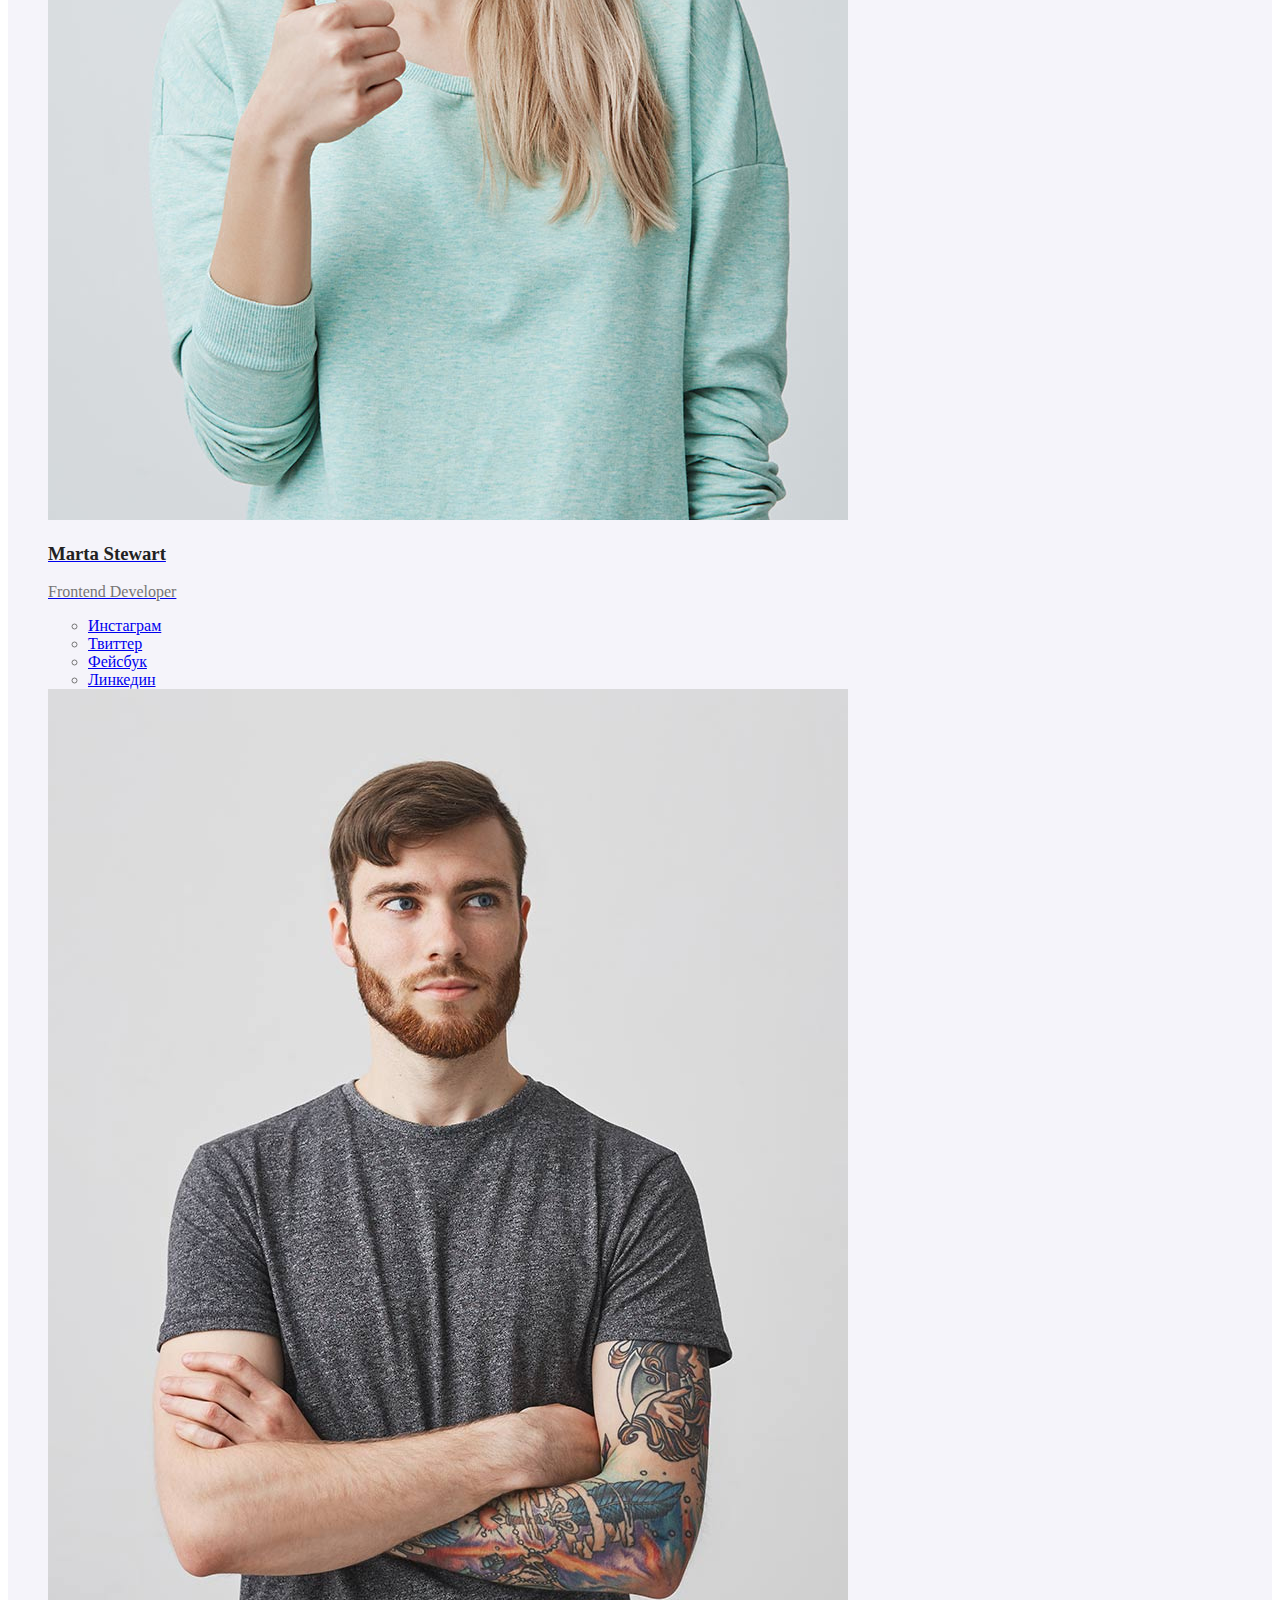
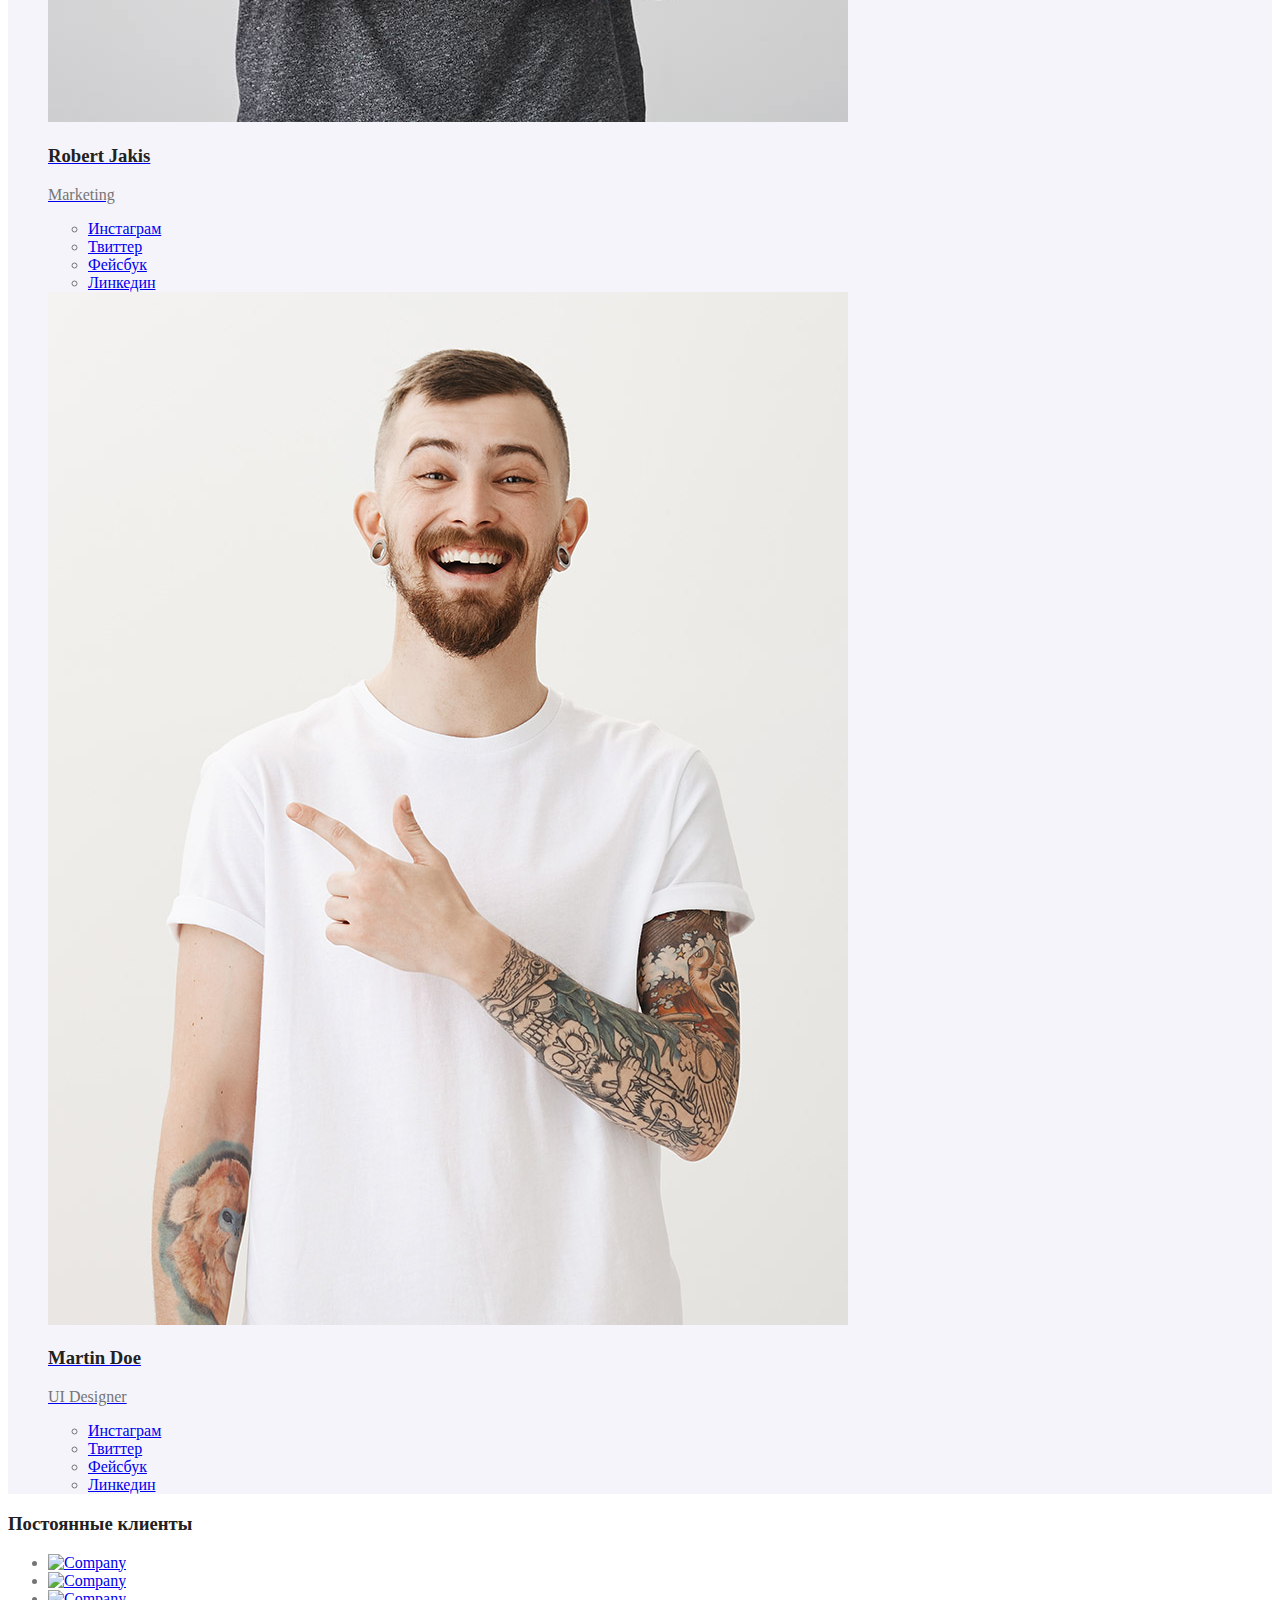
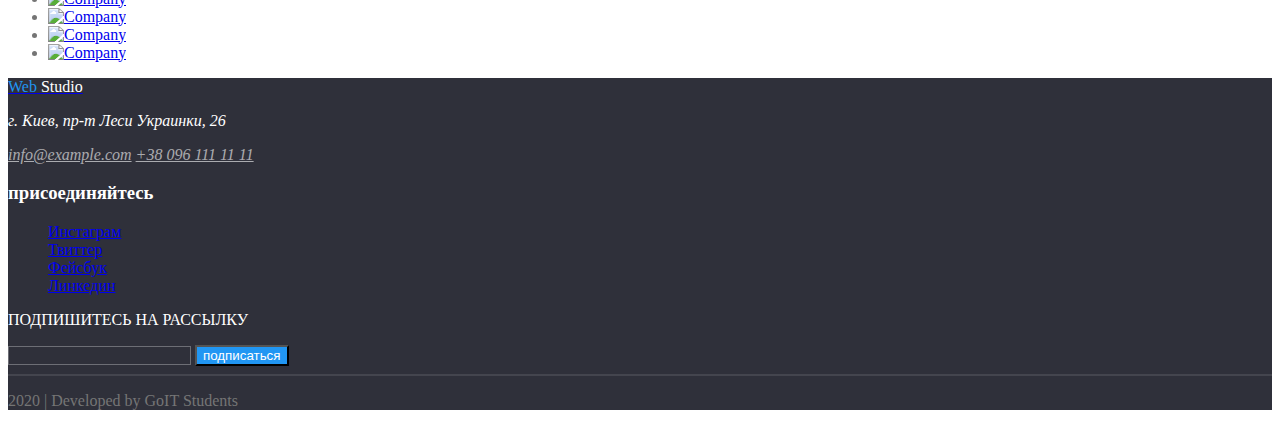
==== commit 31fdf51a: "80%" ====
--- a/index.html
+++ b/index.html
@@ -9,6 +9,14 @@
     ></script>
     <link rel="stylesheet" href="./css/styles.css" />
     <title>studio</title>
+    <link
+      href="https://fonts.googleapis.com/css2?family=Raleway:ital,wght@0,100;0,200;0,300;0,400;0,500;0,600;0,700;0,800;0,900;1,100;1,200;1,300;1,400;1,500;1,600;1,700;1,800;1,900&display=swap"
+      rel="stylesheet"
+    />
+    <link
+      href="https://fonts.googleapis.com/css2?family=Roboto:ital,wght@0,100;0,300;0,400;0,500;0,700;0,900;1,100;1,300;1,400;1,500;1,700;1,900&display=swap"
+      rel="stylesheet"
+    />
   </head>
 
   <body class="body">
@@ -16,9 +24,9 @@
     <header class="header-style">
       <nav>
         <a href="/">
-          <p class="logo-web-studio">
+          <p class="logo-web-studio-header">
             <span class="logo-Web">Web</span>
-            <span class="logo-Studio">Studio</span>
+            <span class="logo-Studio-black">Studio</span>
           </p>
         </a>
         <ul class="head-nav">
@@ -32,10 +40,8 @@
             <a class="head-nav-contact" href="#">Контакты</a>
           </li>
         </ul>
-        <a class="telephone" href="mailto:info@devstudio.com"
-          >info@devstudio.com</a
-        >
-        <a class="mail" href="tel:+380961111111">+38 096 111 11 11</a>
+        <a class="mail" href="mailto:info@devstudio.com">info@devstudio.com</a>
+        <a class="telephone" href="tel:+380961111111">+380961111111</a>
         <hr class="line" align="center" />
       </nav>
     </header>
@@ -275,9 +281,9 @@
     <!--ПОДВАЛ-->
     <footer class="footer">
       <a href="/">
-        <p class="logo-web-studio">
+        <p class="logo-web-studio-footer">
           <span class="logo-Web">Web</span>
-          <span class="logo-Studio">Studio</span>
+          <span class="logo-Studio-white">Studio</span>
         </p>
       </a>
       <address class="address">
--- a/css/styles.css
+++ b/css/styles.css
@@ -2,44 +2,67 @@
   background-color: #ffffff;
   color: #757575;
 }
+
 /* Top Line */
 .header-style {
 }
-
+/* Логотип верхний */
+.logo-web-studio-header {
+}
+/* Логотип нижний */
+.logo-web-studio-footer {
+}
 .logo-Web {
   color: #2196f3;
 }
 .logo-Studio {
   color: black;
 }
-
+.logo-Studio-white {
+  color: #ffffff;
+}
+.logo-Studio-black {
+  color: #000000;
+}
+/* верхняя навигация */
 .head-nav {
   list-style: none;
 }
+/* студия */
 .head-nav-stydu {
   color: #212121;
-}
+  text-decoration: none;
+}
+/* потрфолио */
 .head-nav-portfolio {
   color: #212121;
-}
+  text-decoration: none;
+}
+/* контакты */
 .head-nav-contact {
   color: #212121;
-}
-
+  text-decoration: none;
+}
+.head-nav-stydu:focus,
 .head-nav-stydu:hover {
   color: #2196f3;
 }
+.head-nav-portfolio:focus,
 .head-nav-portfolio:hover {
   color: #2196f3;
 }
-.head-nav-contact:hover {
-  color: #2196f3;
-}
-
+.head-nav-contact:hover,
+.head-nav-contact:focus {
+  color: #2196f3;
+}
+/* телефон */
 .telephone {
-  color: #757575;
-}
+  text-decoration: none;
+  color: #757575;
+}
+/* почта */
 .mail {
+  text-decoration: none;
   color: #757575;
 }
 .telephone:hover {
@@ -48,20 +71,23 @@
 .mail:hover {
   color: #2196f3;
 }
+/* линия */
 .line {
-  box-shadow: 0px 4px 4px rgba(0, 0, 0, 0.25);
-}
-/* Header */
+}
+/* Первая секция */
 .section-one {
 }
+/* основная картинка*/
 .section-one-img {
 }
+/* картинка тень */
 .section-one-img-ten {
-  background: rgba(47, 48, 58, 0.8);
-}
+}
+/* Основной текст */
 .section-one-text {
   color: #ffffff;
 }
+/* ссылка заказ */
 .section-one-zakaz {
   color: #ffffff;
 }
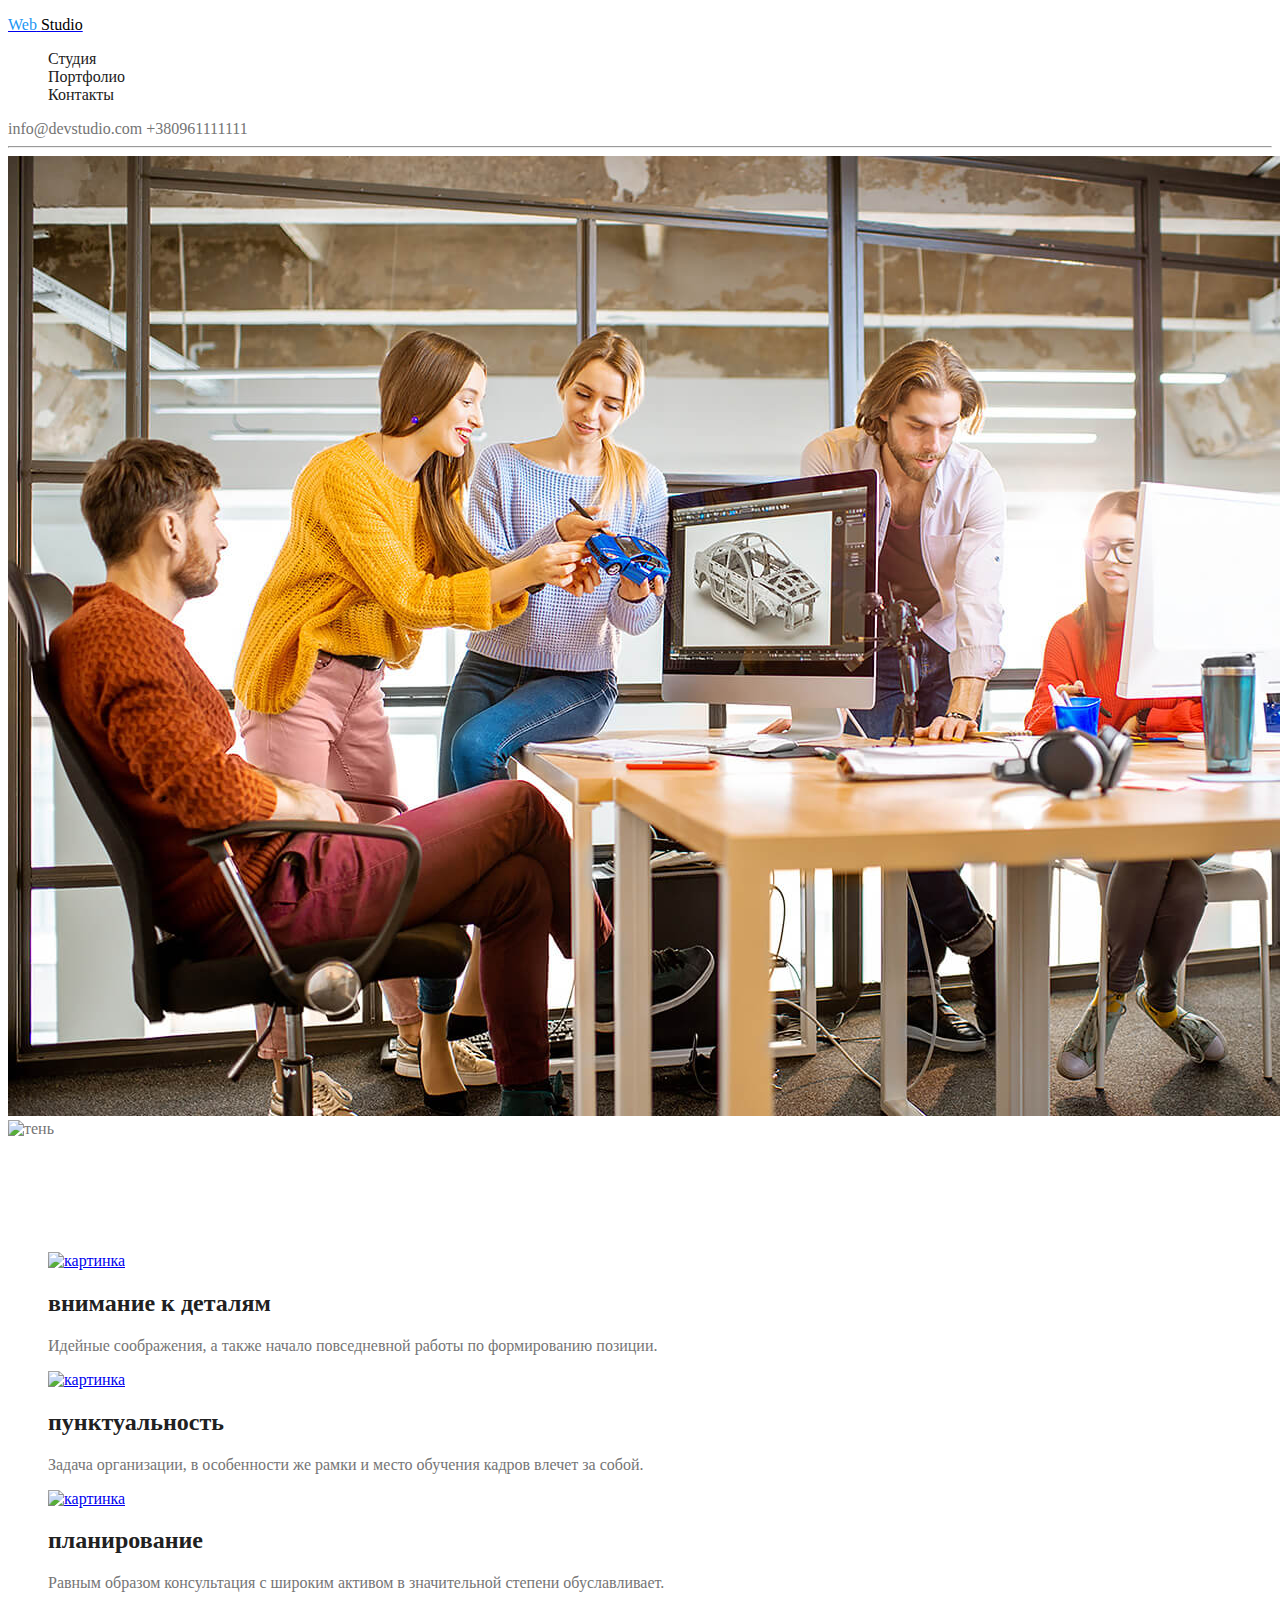
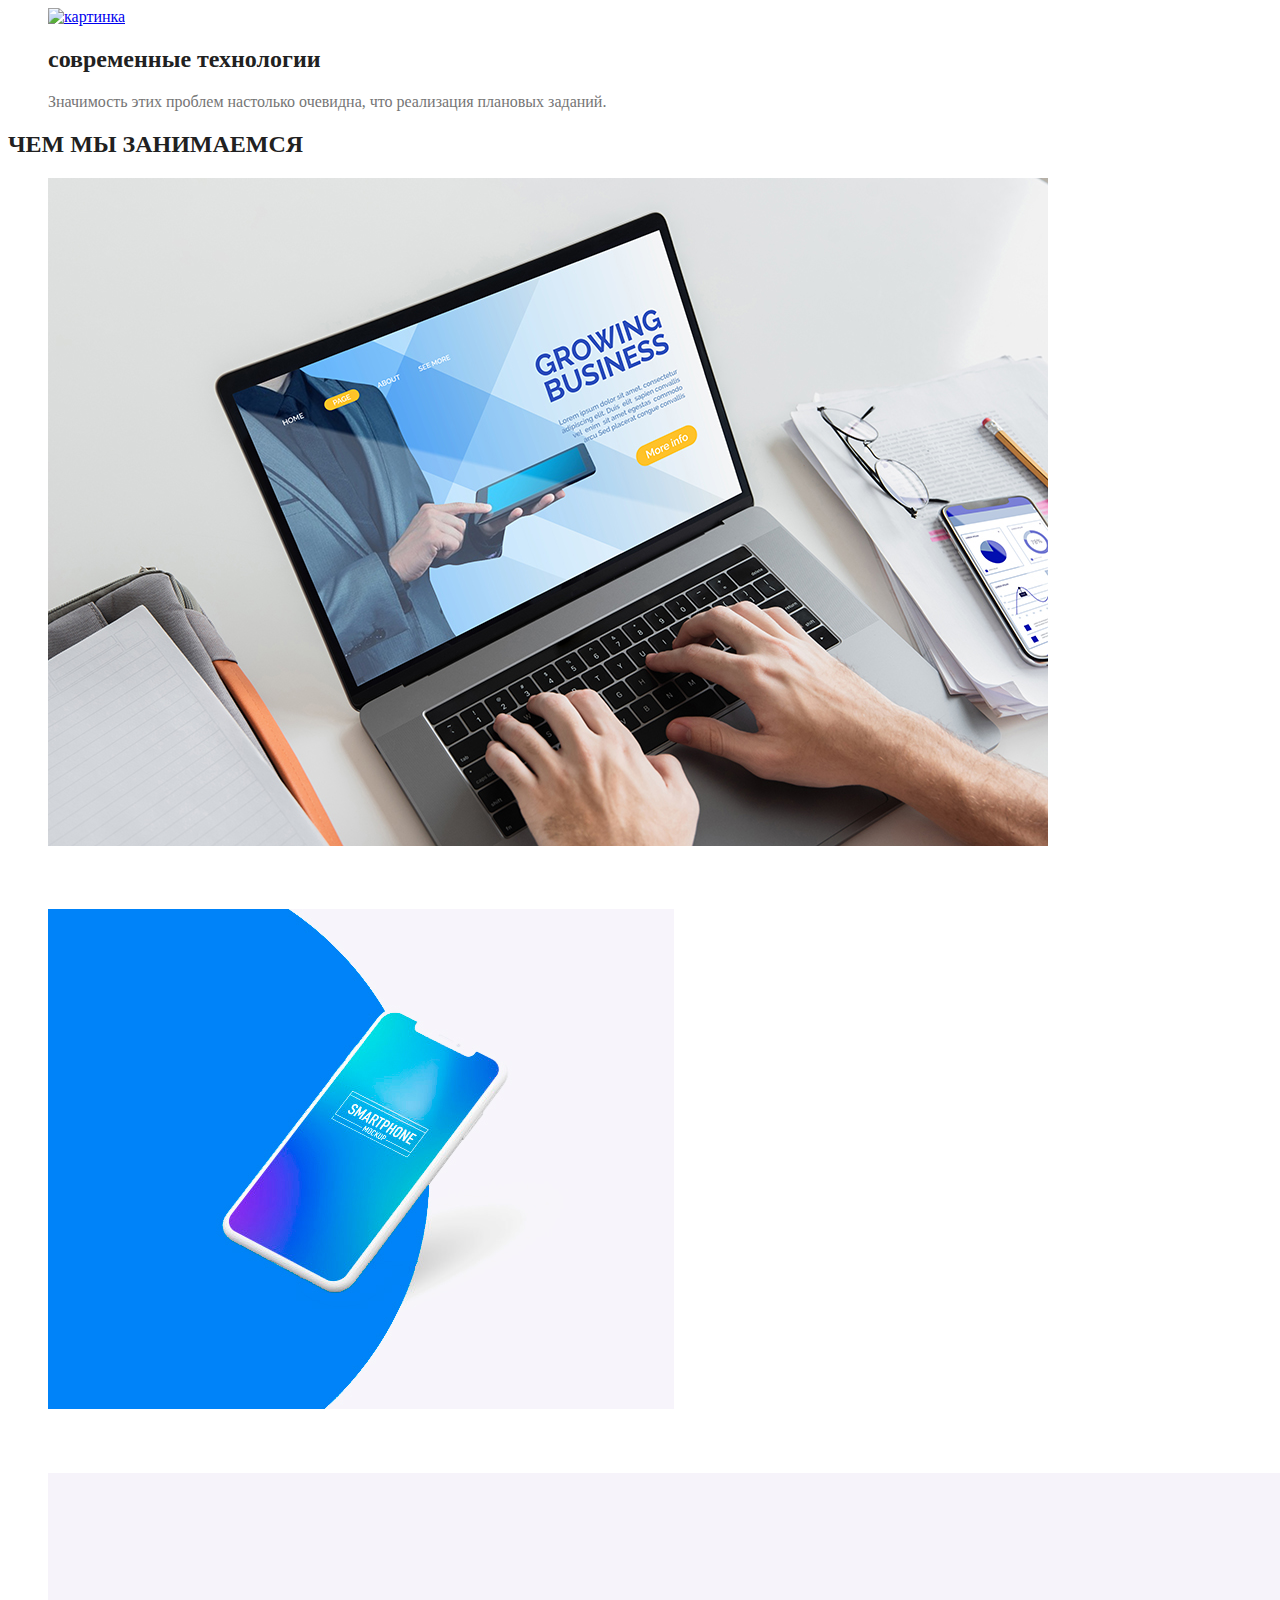
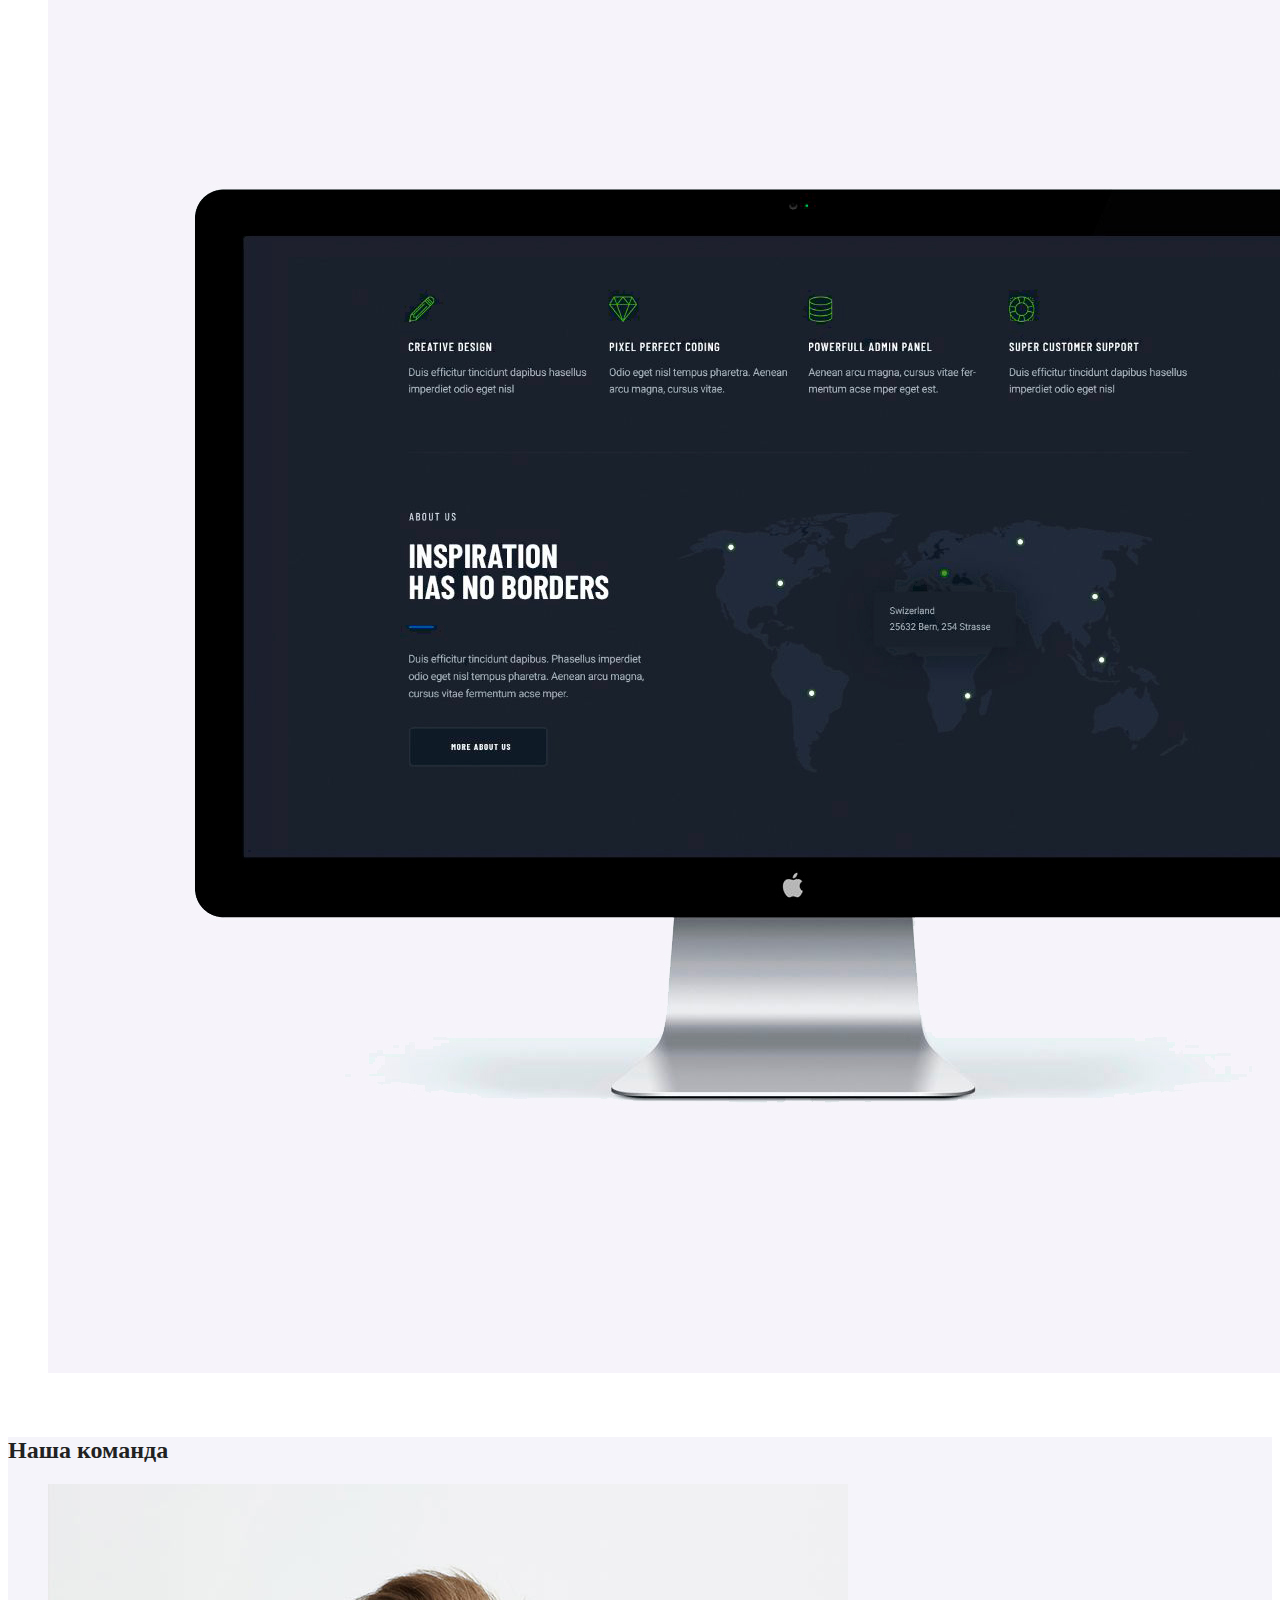
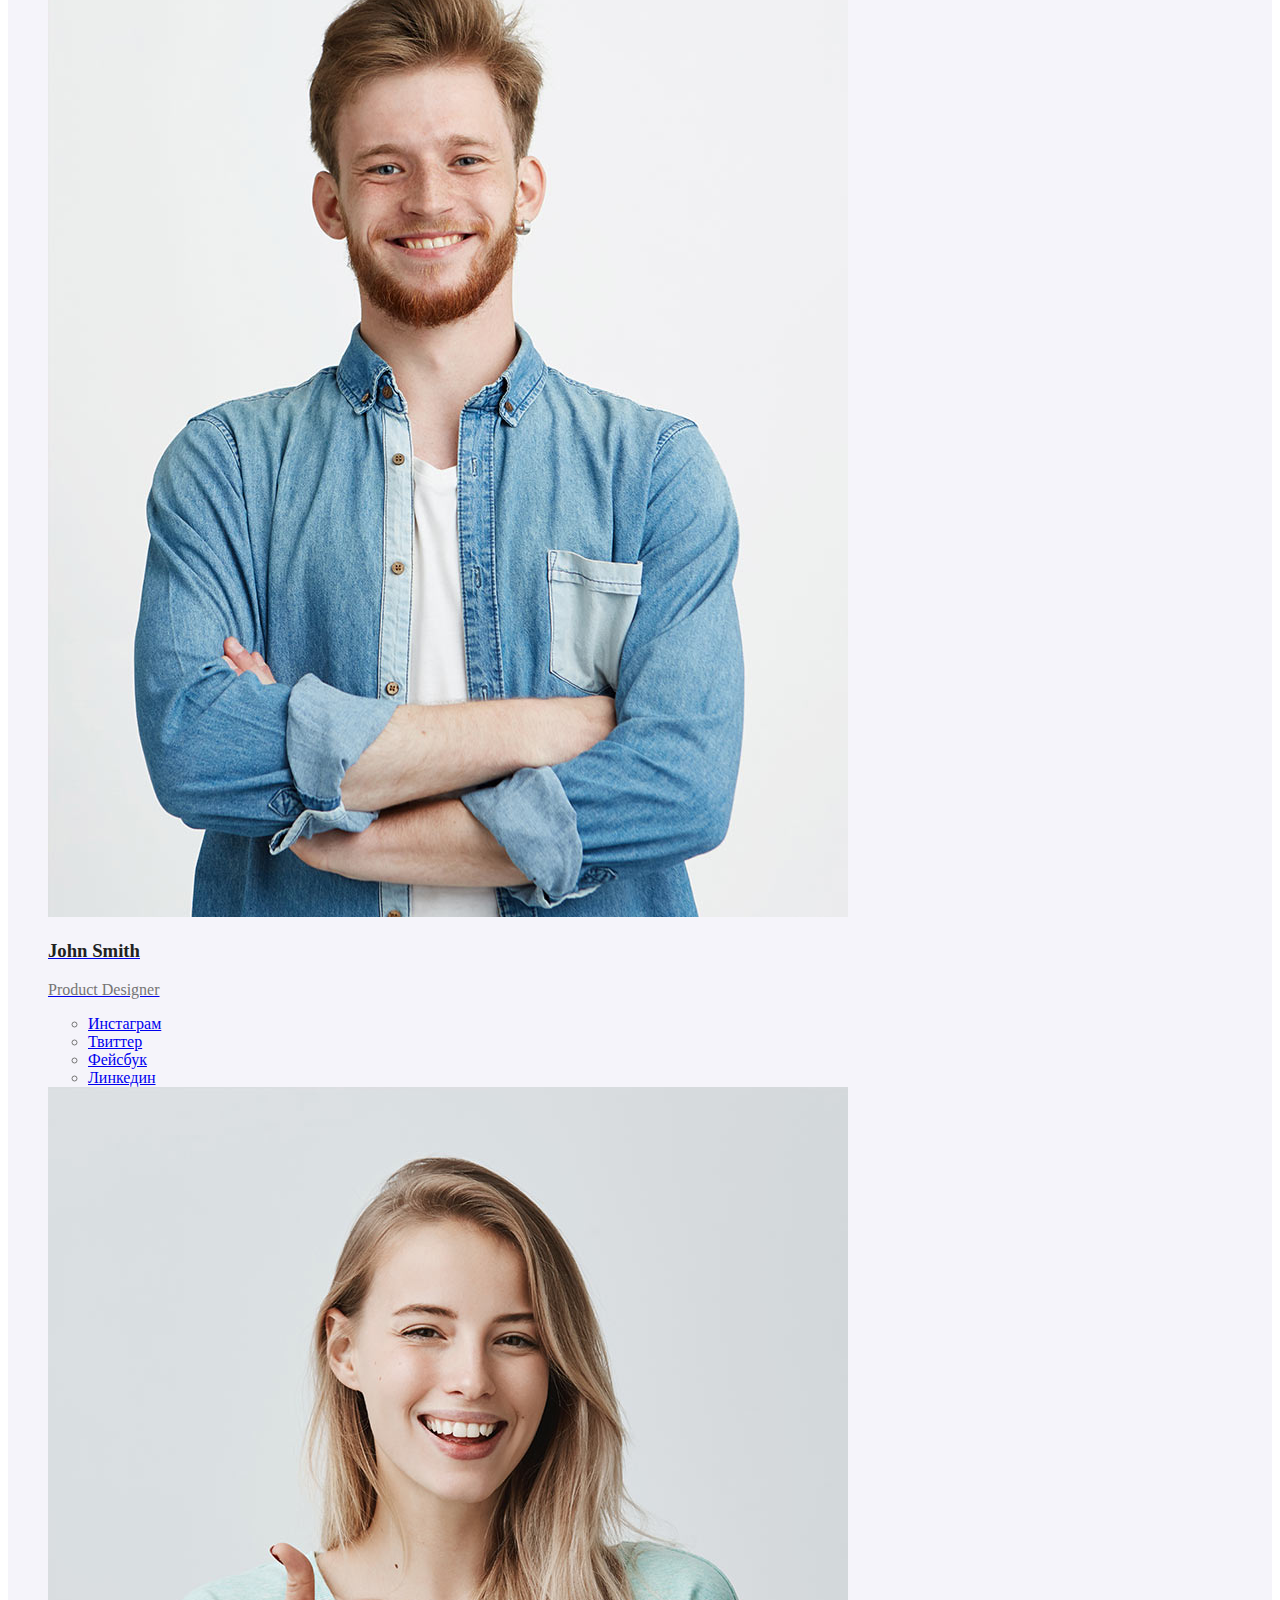
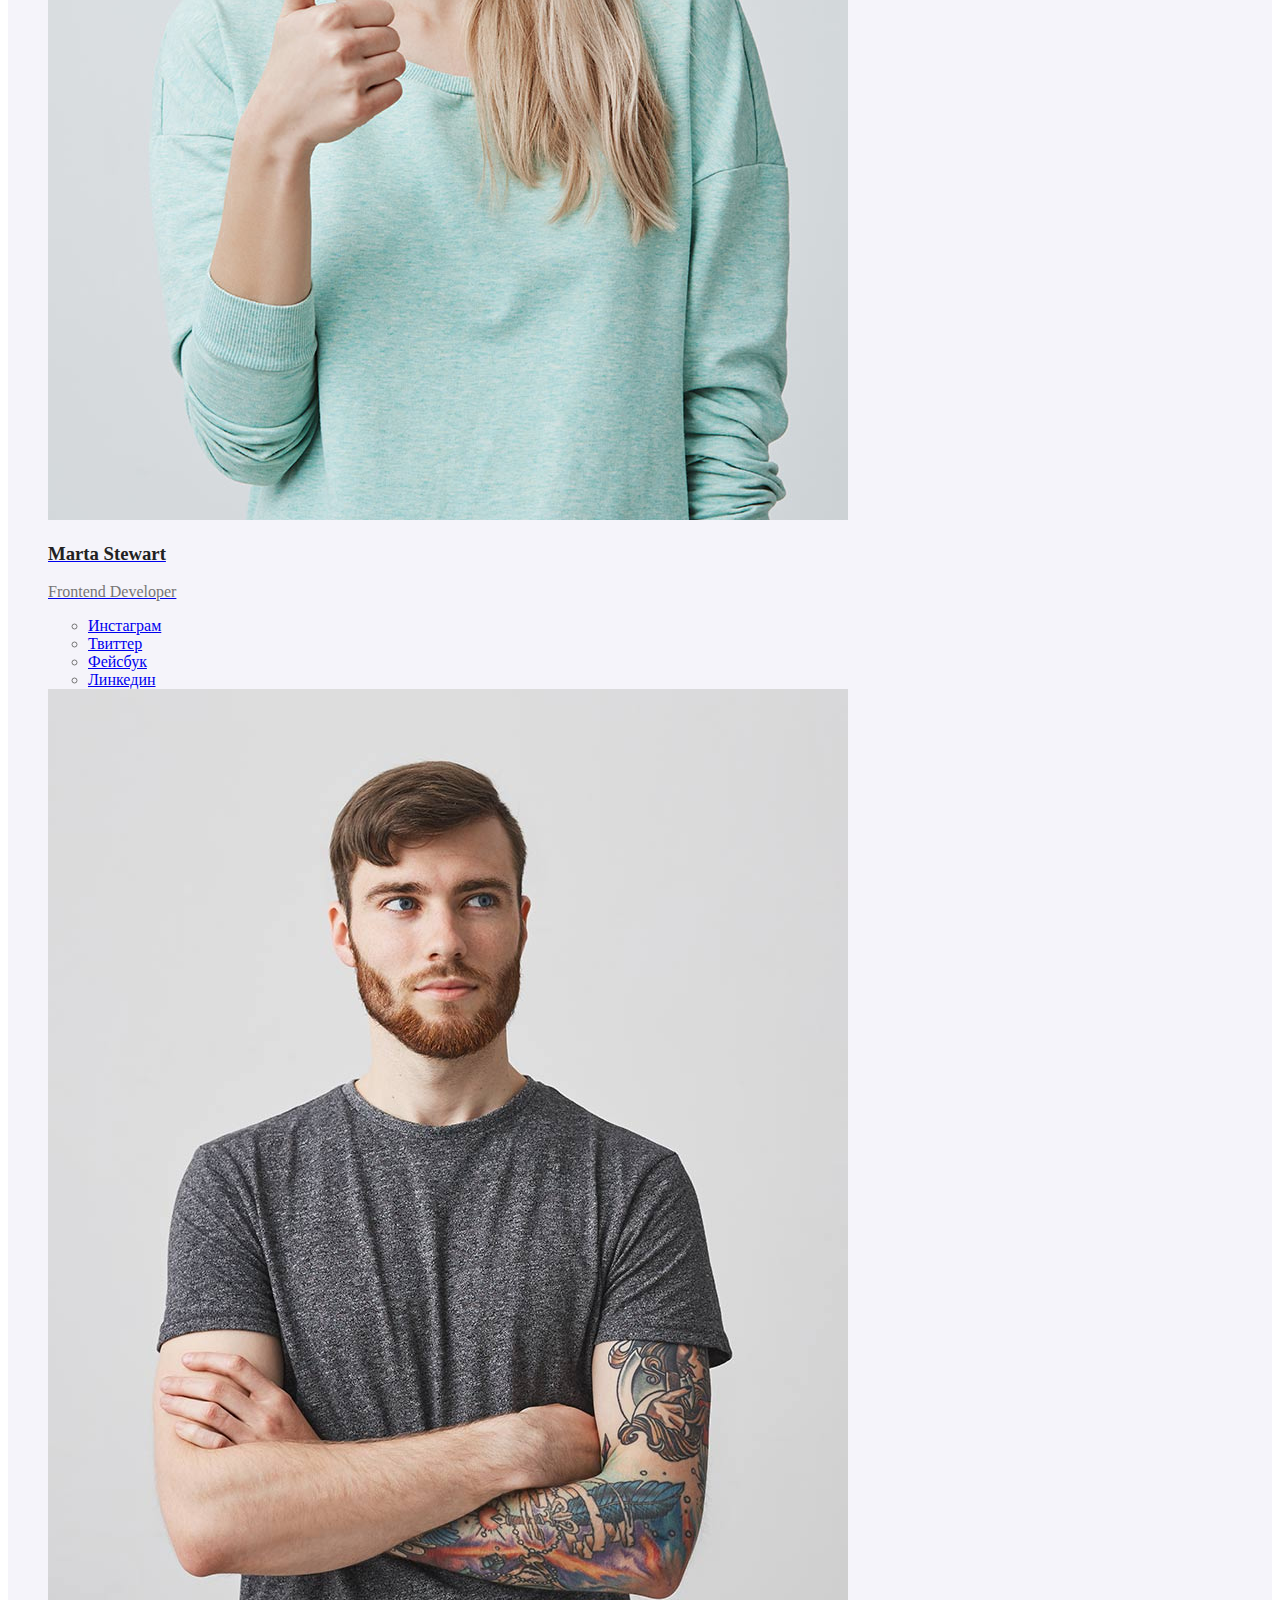
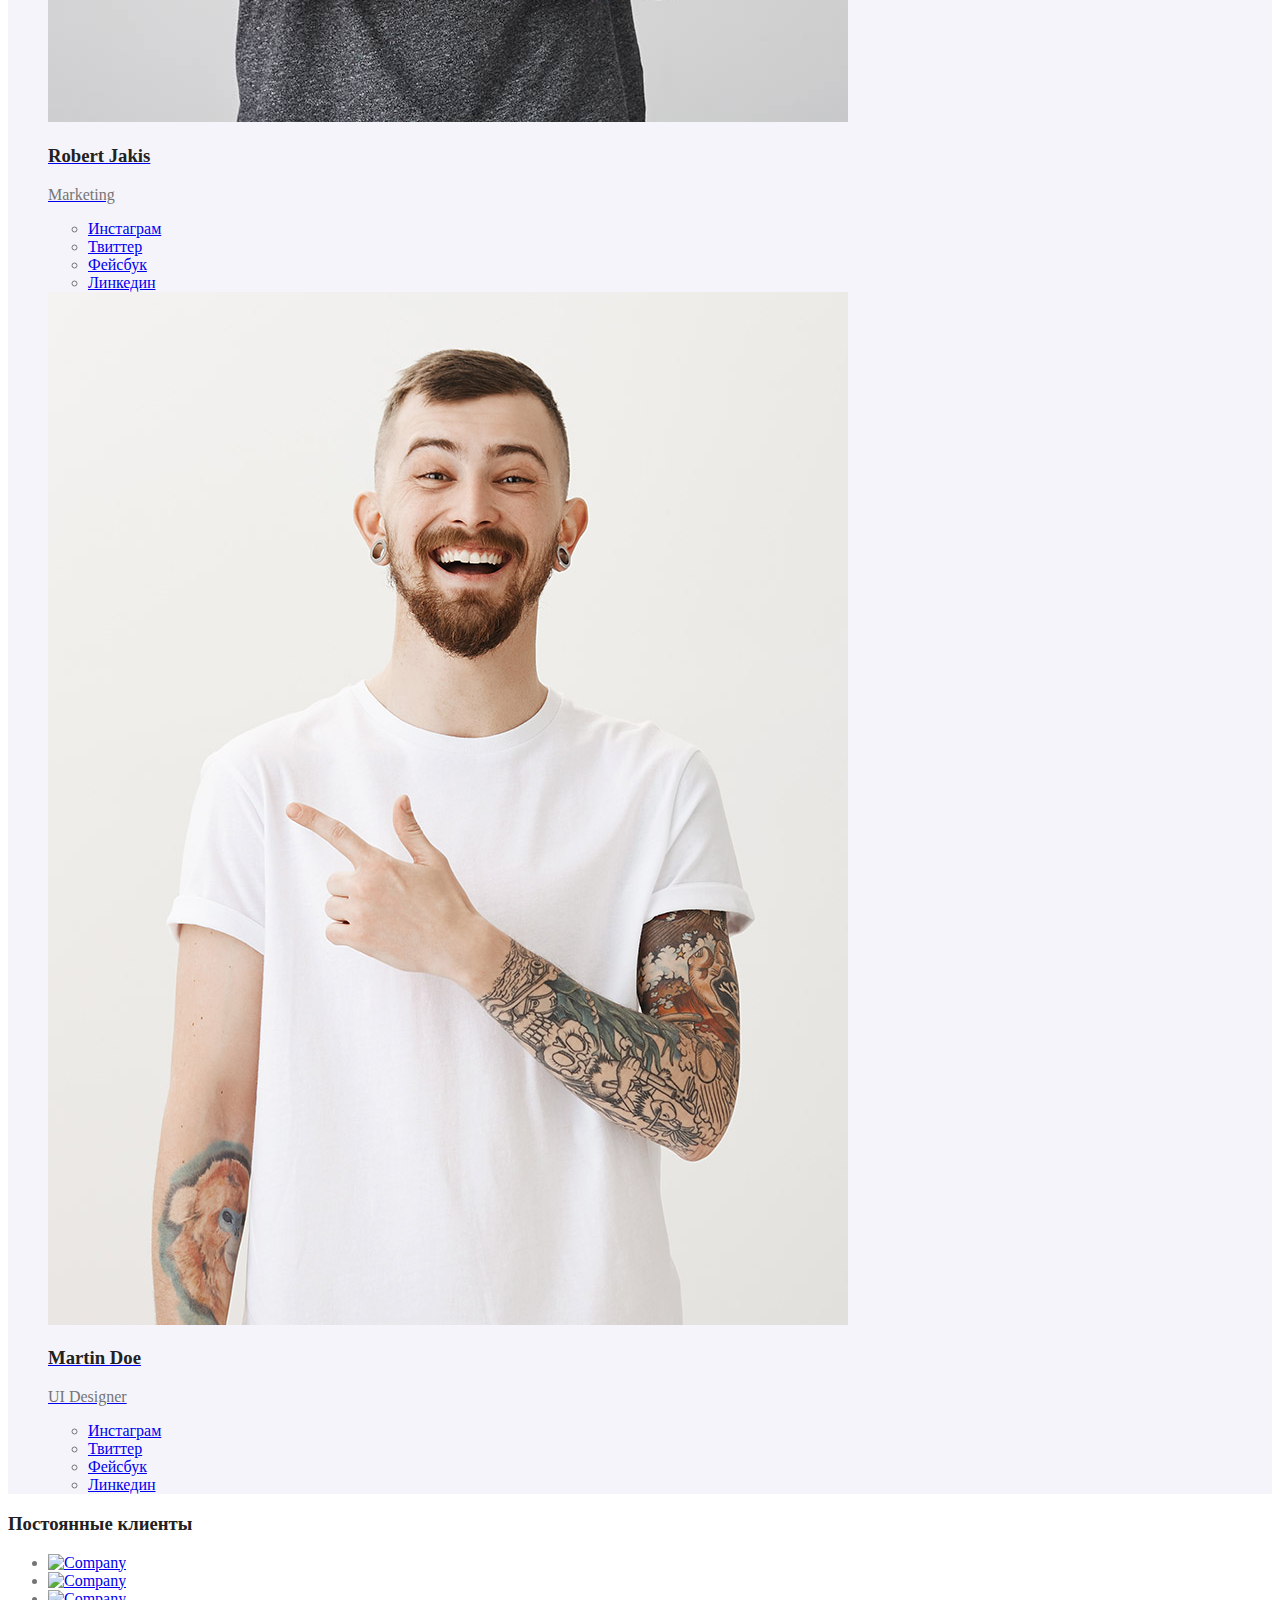
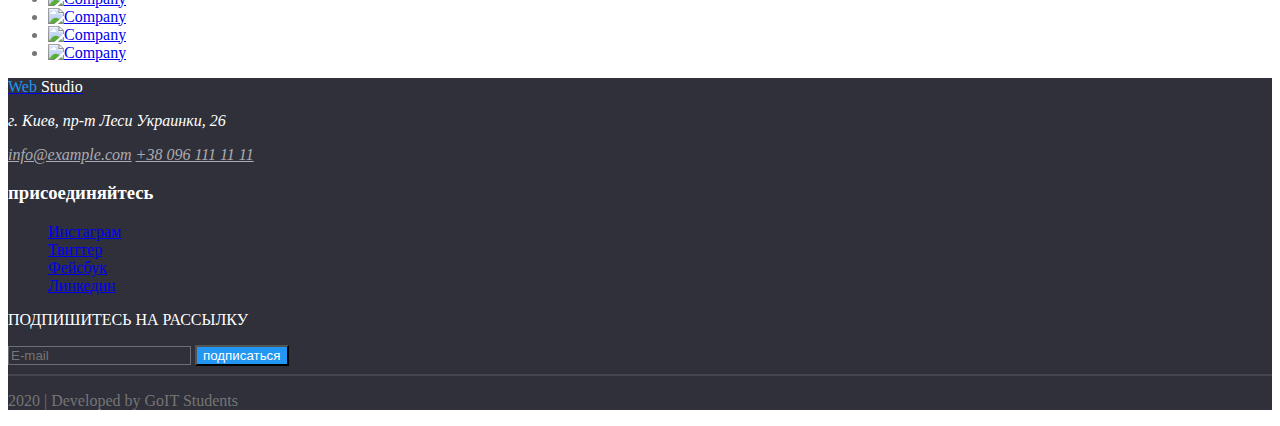
==== commit f734c56a: "добавил текст и инпут" ====
--- a/index.html
+++ b/index.html
@@ -315,9 +315,10 @@
       <div class="footer-e-mail-nput">
         <p class="footer-e-mail-nput-name">ПОДПИШИТЕСЬ НА РАССЫЛКУ</p>
         <form>
-          <input class="footer-input" type="text" />
-          <button class="footer-ckick">подписаться</button>
-          <i class="fas fa-paper-plane"></i>
+          <input class="footer-input" type="text" placeholder="E-mail" />
+          <button class="footer-ckick">
+            подписаться<i class="fas fa-paper-plane"></i>
+          </button>
         </form>
       </div>
       <hr class="line-footer" align="center" />
--- a/css/styles.css
+++ b/css/styles.css
@@ -240,6 +240,10 @@
 .porfolio-section-meny {
   list-style: none;
 }
+/* скрытый заголовок  */
+.visibility-hidden {
+  visibility: hidden;
+}
 /* основные картинки */
 .porfolio-section-two {
 }
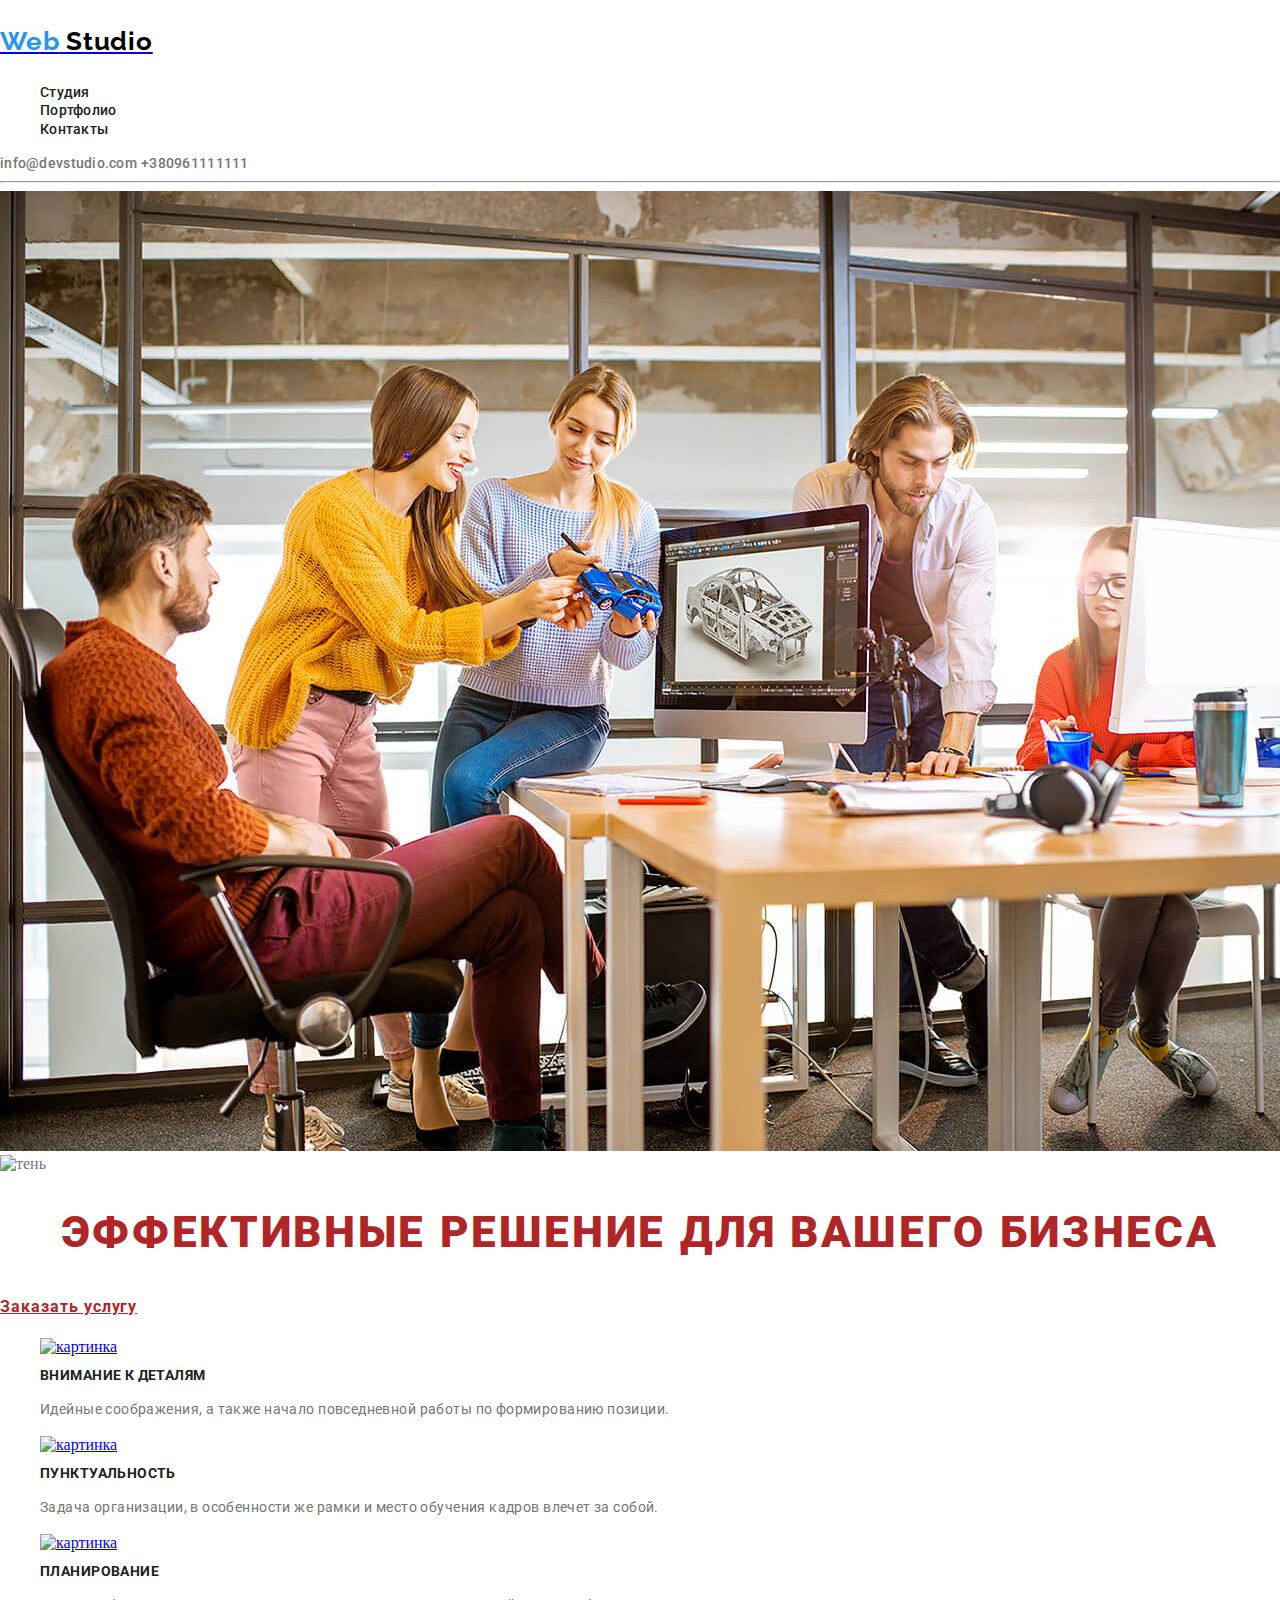
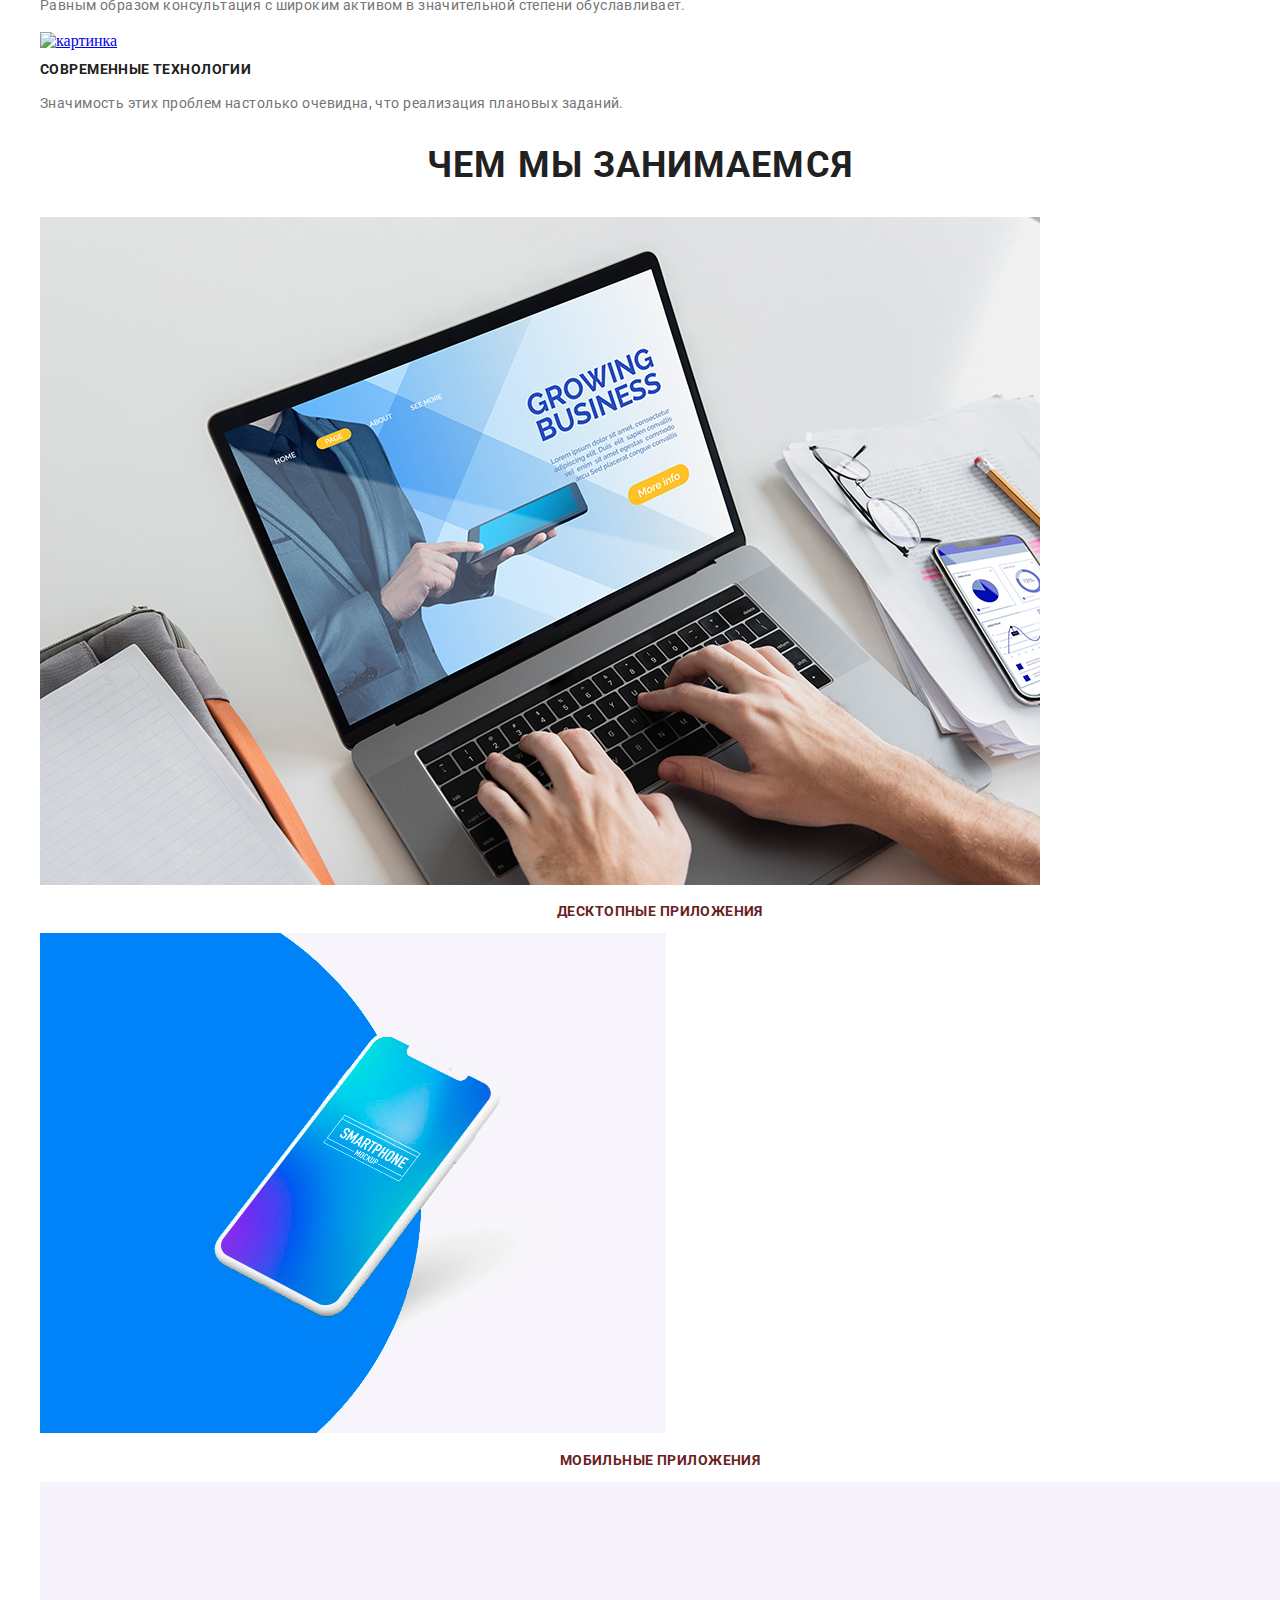
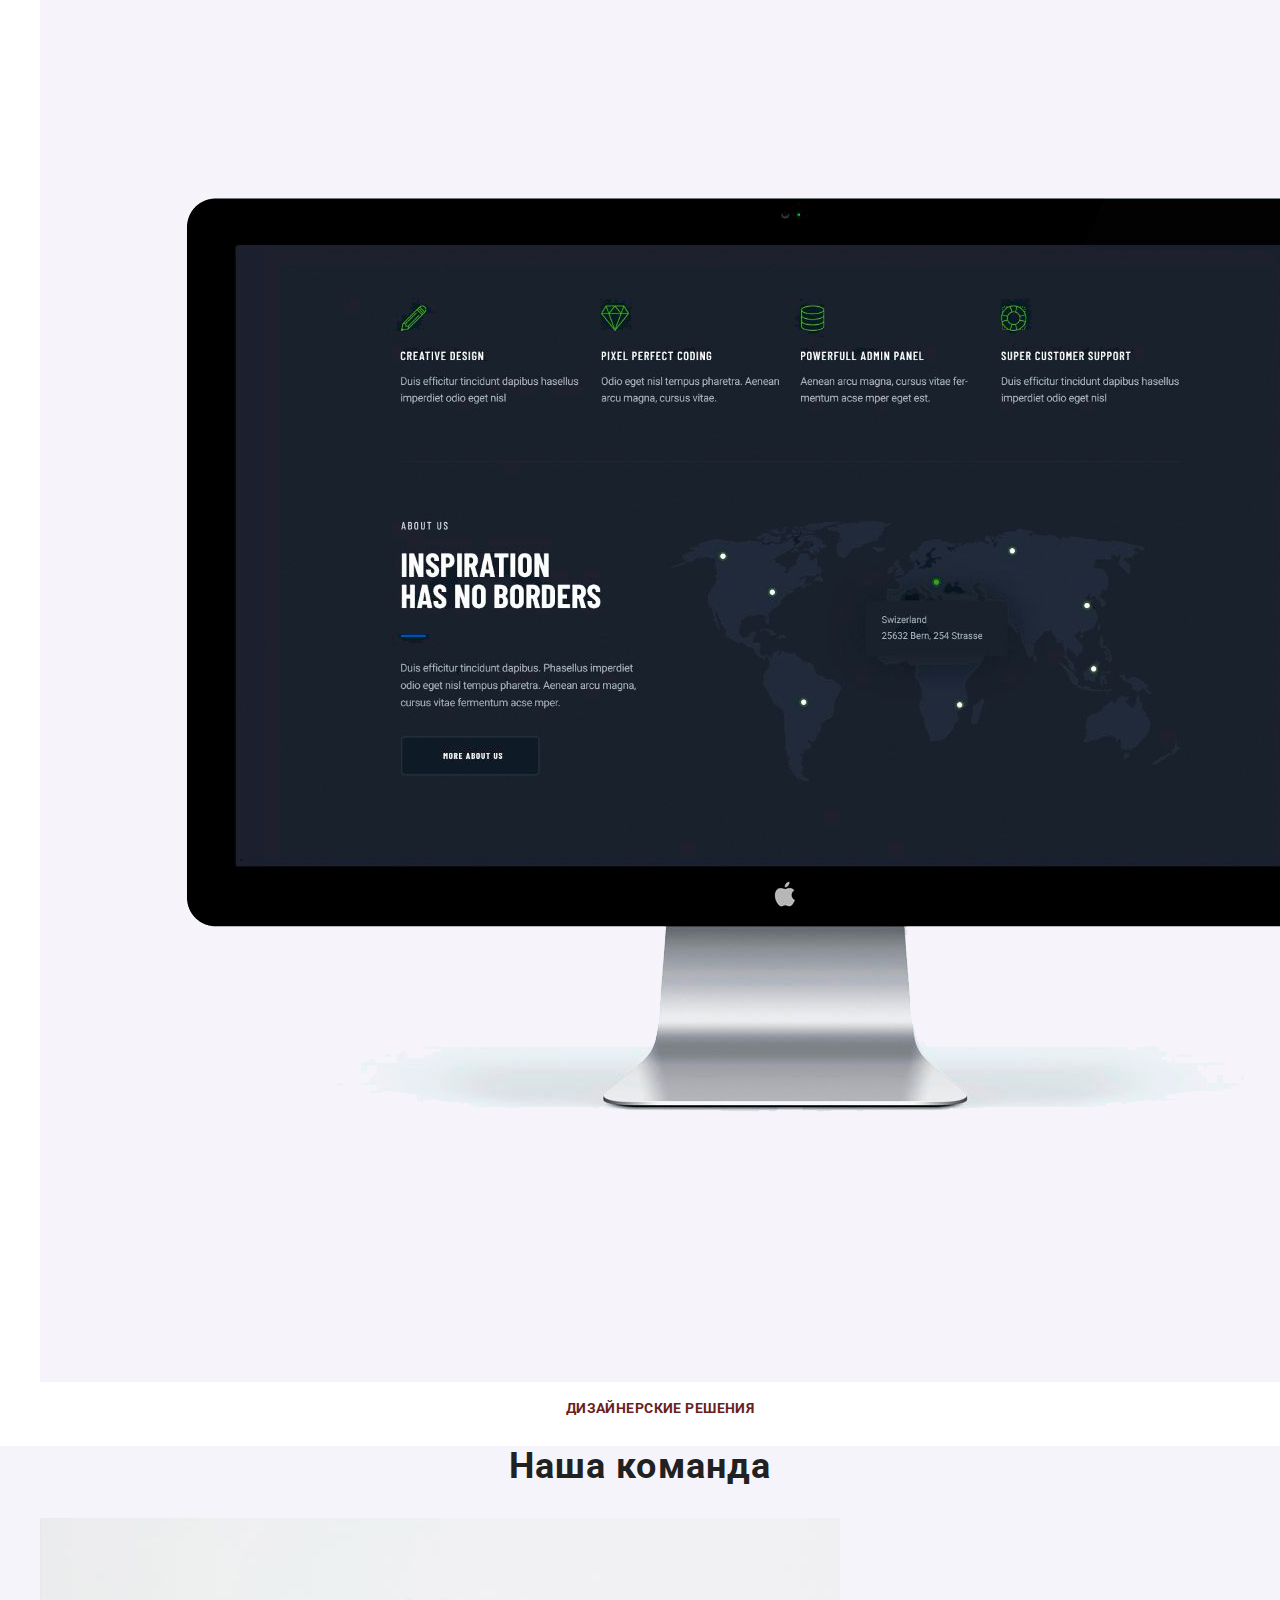
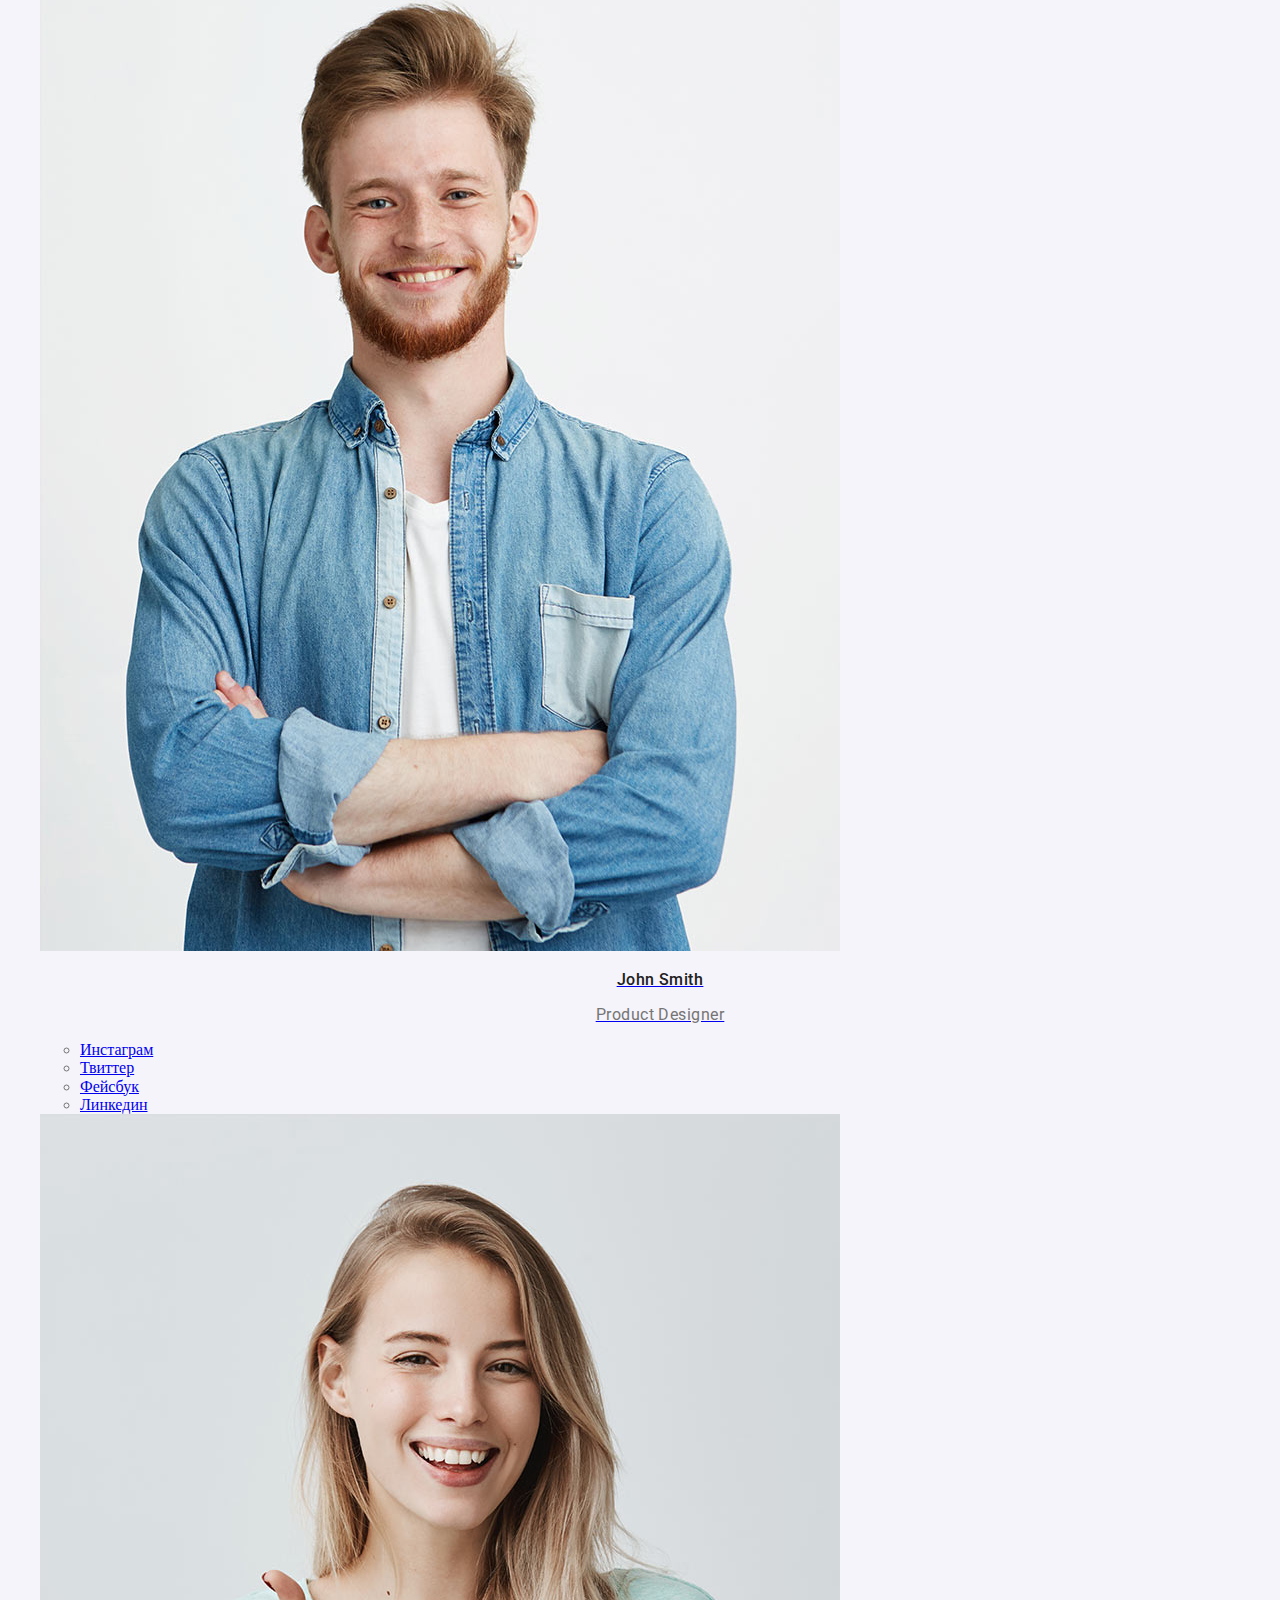
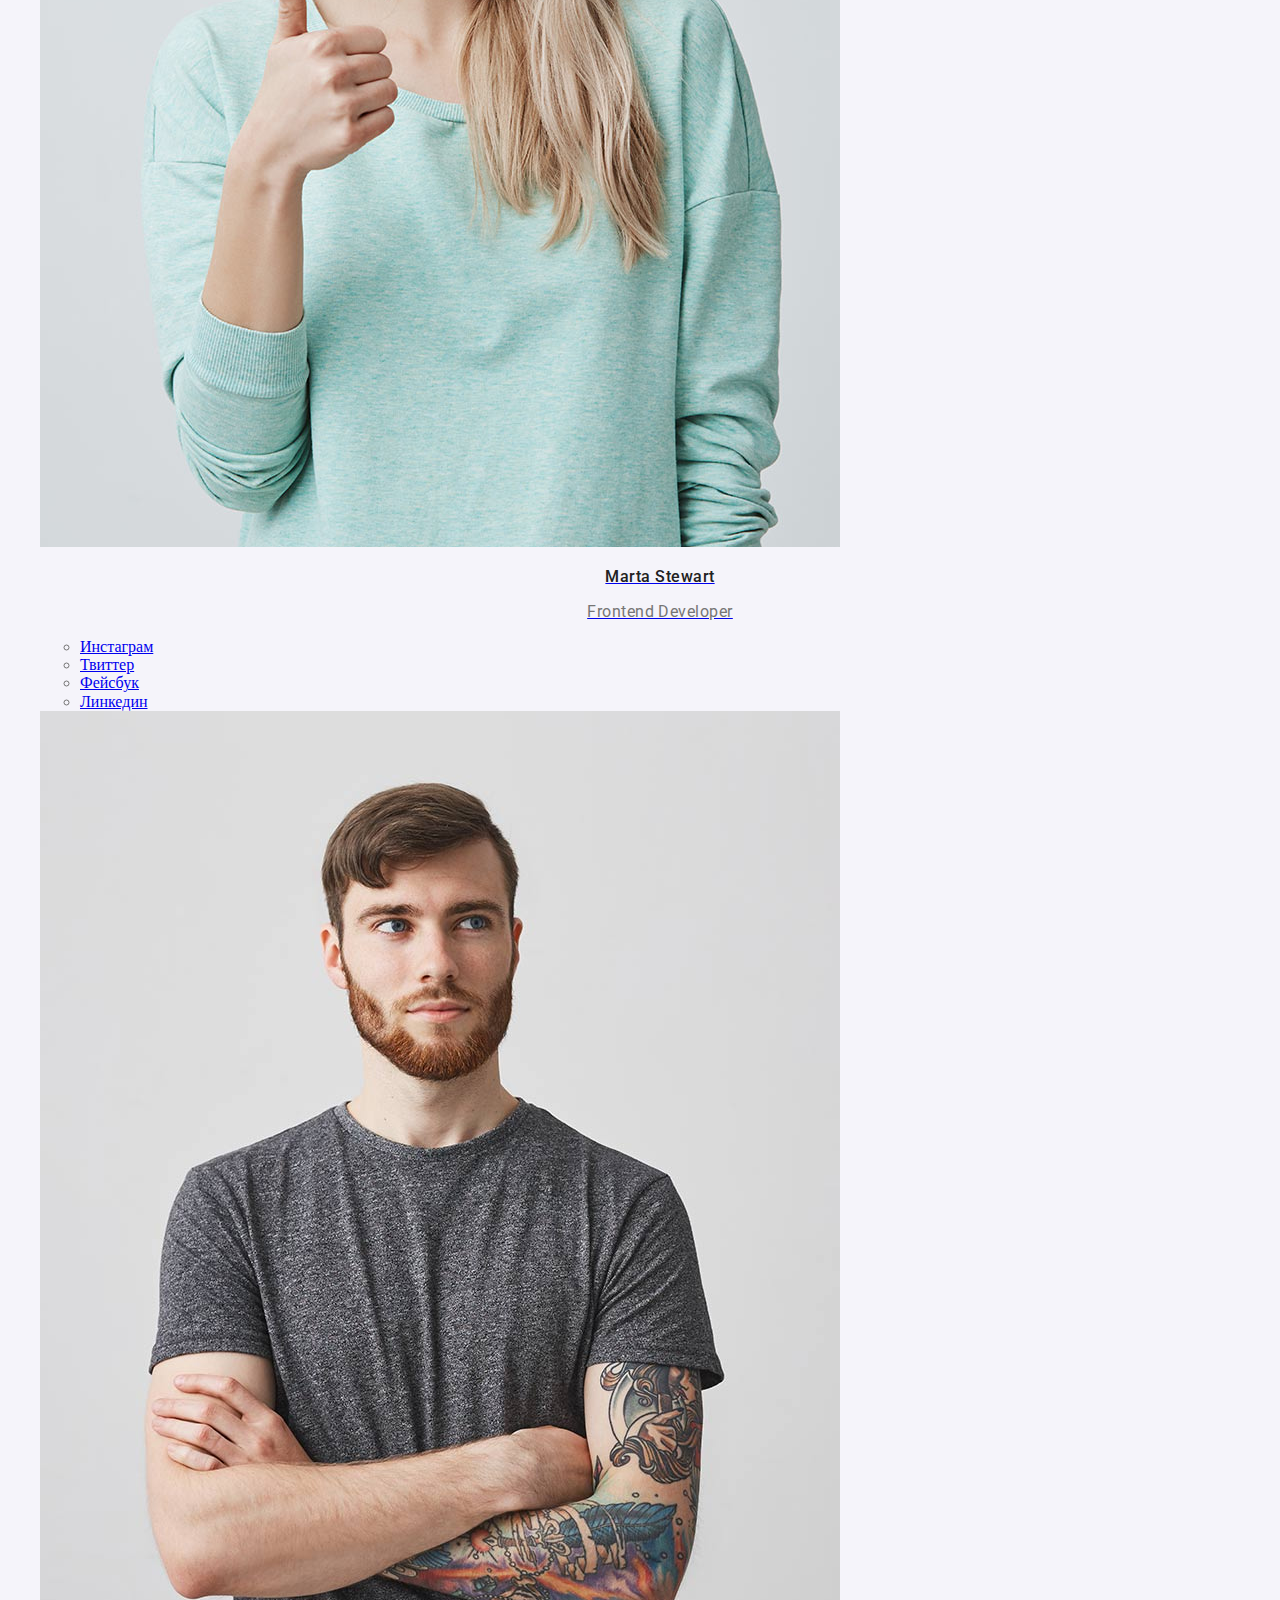
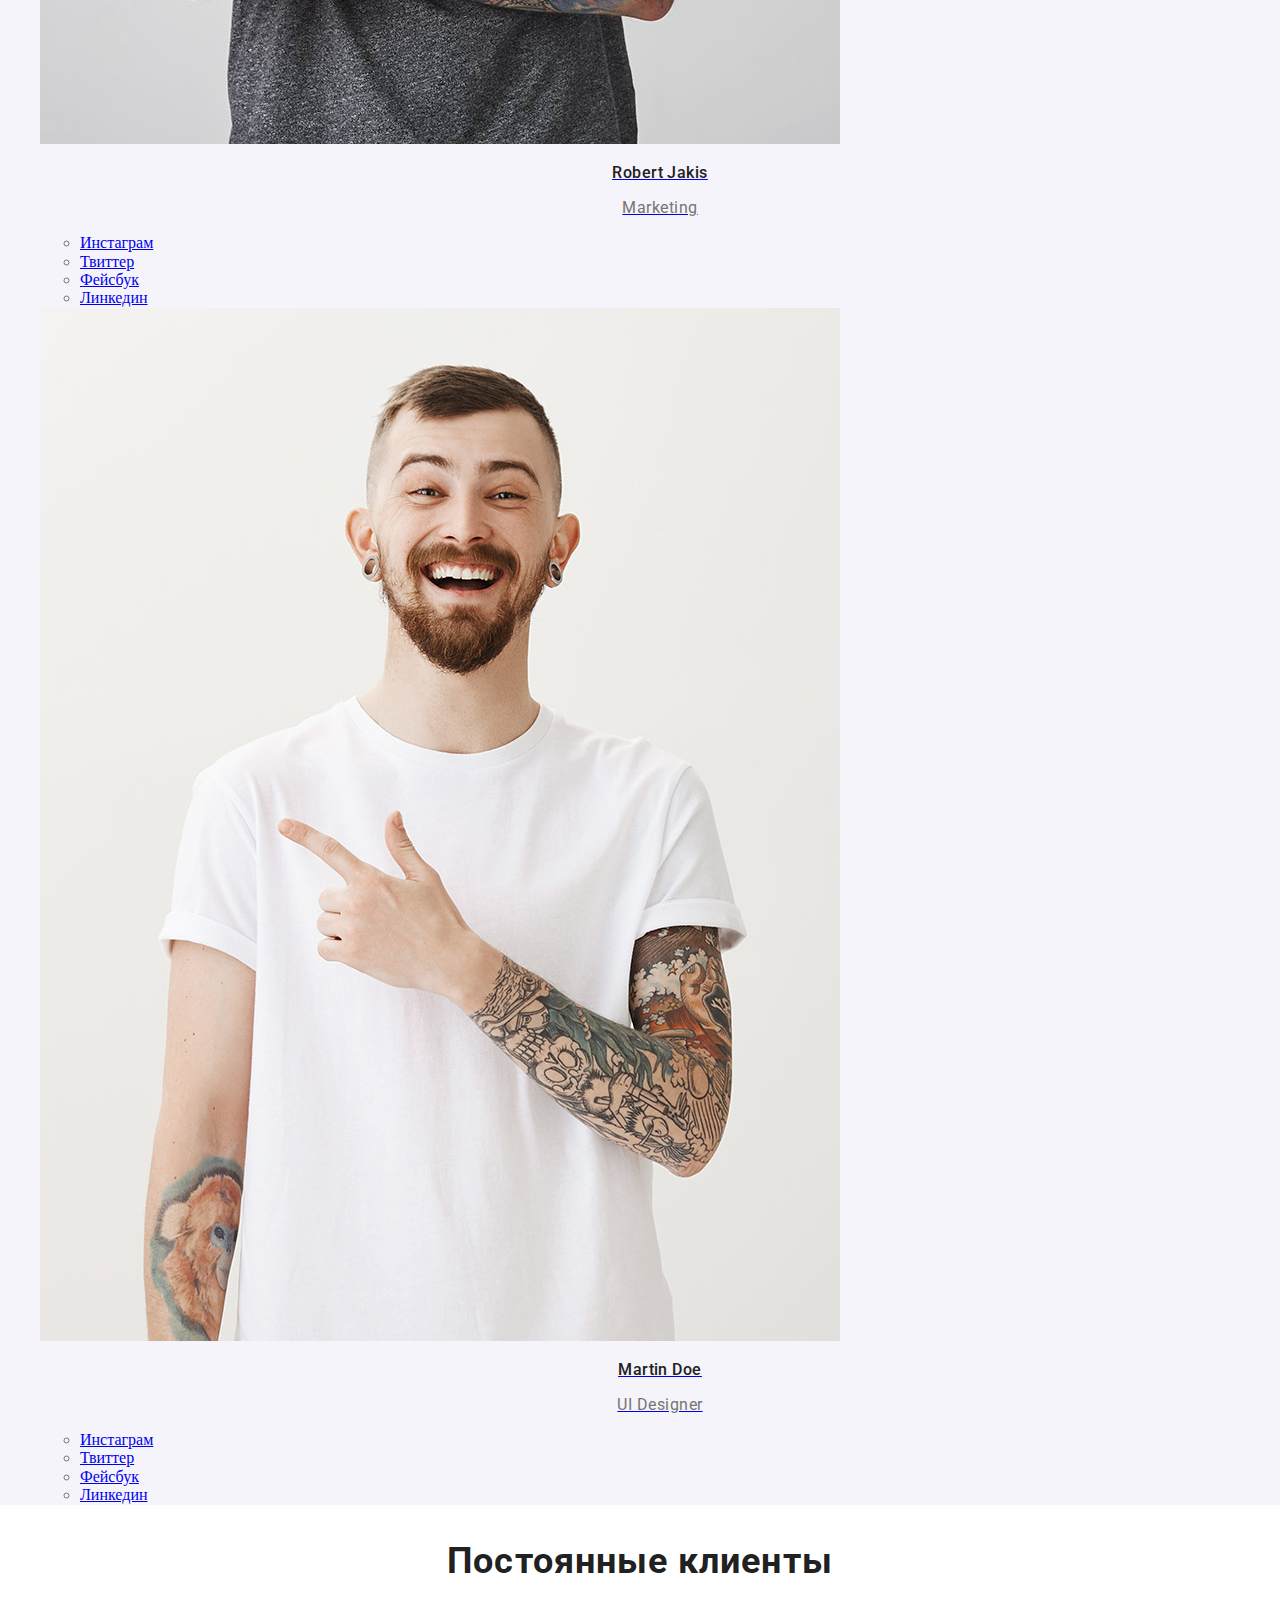
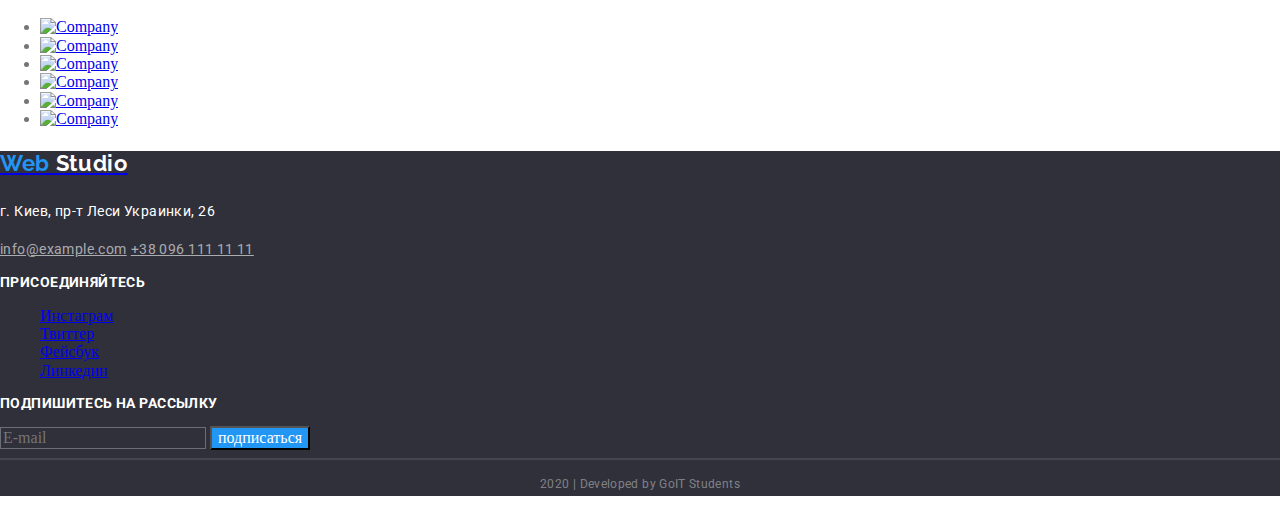
==== commit 9693cb52: "готово к проверке" ====
--- a/index.html
+++ b/index.html
@@ -7,7 +7,6 @@
       src="https://kit.fontawesome.com/e2f65b5c85.js"
       crossorigin="anonymous"
     ></script>
-    <link rel="stylesheet" href="./css/styles.css" />
     <title>studio</title>
     <link
       href="https://fonts.googleapis.com/css2?family=Raleway:ital,wght@0,100;0,200;0,300;0,400;0,500;0,600;0,700;0,800;0,900;1,100;1,200;1,300;1,400;1,500;1,600;1,700;1,800;1,900&display=swap"
@@ -17,6 +16,8 @@
       href="https://fonts.googleapis.com/css2?family=Roboto:ital,wght@0,100;0,300;0,400;0,500;0,700;0,900;1,100;1,300;1,400;1,500;1,700;1,900&display=swap"
       rel="stylesheet"
     />
+    <link rel="stylesheet" href="./css/styles.css" />
+    <link rel="stylesheet" href="./css/normalise.css" />
   </head>
 
   <body class="body">
@@ -322,7 +323,7 @@
         </form>
       </div>
       <hr class="line-footer" align="center" />
-      <p>2020 | Developed by GoIT Students</p>
+      <p class="text-under-line">2020 | Developed by GoIT Students</p>
     </footer>
   </body>
 </html>
--- a/css/styles.css
+++ b/css/styles.css
@@ -1,3 +1,6 @@
+:root {
+  --title-coor: #212121;
+}
 .body {
   background-color: #ffffff;
   color: #757575;
@@ -8,9 +11,23 @@
 }
 /* Логотип верхний */
 .logo-web-studio-header {
+  font-family: Raleway;
+  font-style: normal;
+  font-weight: 700;
+  font-size: 26px;
+  line-height: 1.19;
+  /* identical to box height */
+  letter-spacing: 0.03em;
 }
 /* Логотип нижний */
 .logo-web-studio-footer {
+  font-family: Raleway;
+  font-style: normal;
+  font-weight: 700;
+  font-size: 22px;
+  line-height: 1.18;
+  /* identical to box height */
+  letter-spacing: 0.03em;
 }
 .logo-Web {
   color: #2196f3;
@@ -30,18 +47,36 @@
 }
 /* студия */
 .head-nav-stydu {
-  color: #212121;
+  color: var(--title-coor);
   text-decoration: none;
+  font-family: Roboto;
+  font-style: normal;
+  font-weight: 500;
+  font-size: 14px;
+  line-height: 1.14;
+  letter-spacing: 0.02em;
 }
 /* потрфолио */
 .head-nav-portfolio {
-  color: #212121;
+  color: var(--title-coor);
   text-decoration: none;
+  font-family: Roboto;
+  font-style: normal;
+  font-weight: 500;
+  font-size: 14px;
+  line-height: 1.14;
+  letter-spacing: 0.02em;
 }
 /* контакты */
 .head-nav-contact {
-  color: #212121;
+  color: var(--title-coor);
   text-decoration: none;
+  font-family: Roboto;
+  font-style: normal;
+  font-weight: 500;
+  font-size: 14px;
+  line-height: 1.14;
+  letter-spacing: 0.02em;
 }
 .head-nav-stydu:focus,
 .head-nav-stydu:hover {
@@ -59,11 +94,23 @@
 .telephone {
   text-decoration: none;
   color: #757575;
+  font-family: Roboto;
+  font-style: normal;
+  font-weight: 500;
+  font-size: 14px;
+  line-height: 1.14;
+  letter-spacing: 0.02em;
 }
 /* почта */
 .mail {
   text-decoration: none;
   color: #757575;
+  font-family: Roboto;
+  font-style: normal;
+  font-weight: 500;
+  font-size: 14px;
+  line-height: 1.14;
+  letter-spacing: 0.02em;
 }
 .telephone:hover {
   color: #2196f3;
@@ -85,11 +132,30 @@
 }
 /* Основной текст */
 .section-one-text {
-  color: #ffffff;
+  color: #b02626;
+  font-family: Roboto;
+  font-style: normal;
+  font-weight: 900;
+  font-size: 44px;
+  line-height: 1.36;
+  /* or 136% */
+  text-align: center;
+  letter-spacing: 0.06em;
+  text-transform: uppercase;
 }
 /* ссылка заказ */
 .section-one-zakaz {
-  color: #ffffff;
+  color: #b02626;
+  font-family: Roboto;
+  font-style: normal;
+  font-weight: 700;
+  font-size: 16px;
+  line-height: 1.87;
+  /* identical to box height, or 187% */
+  display: flex;
+  align-items: center;
+  text-align: center;
+  letter-spacing: 0.06em;
 }
 /* Преимущества */
 .section-two {
@@ -101,10 +167,24 @@
 .section-two-detal-img {
 }
 .section-two-zag {
-  color: #212121;
+  color: var(--title-coor);
+  font-family: Roboto;
+  font-style: normal;
+  font-weight: 700;
+  font-size: 14px;
+  line-height: 1.14;
+  letter-spacing: 0.03em;
+  text-transform: uppercase;
 }
 .section-two-text {
   color: #757575;
+  font-family: Roboto;
+  font-style: normal;
+  font-weight: 400;
+  font-size: 14px;
+  line-height: 1.71;
+  /* or 171% */
+  letter-spacing: 0.03em;
 }
 /* Пунктуальность */
 .section-two-puntual {
@@ -126,7 +206,14 @@
 }
 /* Чем мы занимаемся */
 .sectione-title {
-  color: #212121;
+  color: var(--title-coor);
+  font-family: Roboto;
+  font-style: normal;
+  font-weight: 700;
+  font-size: 36px;
+  line-height: 1.16;
+  text-align: center;
+  letter-spacing: 0.03em;
 }
 /* Десктопные приложения */
 .section-three-desctop {
@@ -135,7 +222,15 @@
 .section-three-desctop-img {
 }
 .section-three-text {
-  color: #ffffff;
+  color: #6a1f1f;
+  font-family: Roboto;
+  font-style: normal;
+  font-weight: bold;
+  font-size: 14px;
+  line-height: 16px;
+  text-align: center;
+  letter-spacing: 0.03em;
+  text-transform: uppercase;
 }
 /* Мобильные приложения */
 .section-three-mobolapp {
@@ -153,14 +248,32 @@
 .section-four {
   background: #f5f4fa;
 }
+
 .section-four-oll {
   list-style: none;
 }
 .section-four-name {
-  color: #212121;
-}
+  color: var(--title-coor);
+  font-family: Roboto;
+  font-style: normal;
+  font-weight: 500;
+  font-size: 16px;
+  line-height: 1.18;
+  /* identical to box height */
+  text-align: center;
+  letter-spacing: 0.03em;
+}
+
 .section-four-work {
   color: #757575;
+  font-family: Roboto;
+  font-style: normal;
+  font-weight: normal;
+  font-size: 16px;
+  line-height: 1.18;
+  /* identical to box height */
+  text-align: center;
+  letter-spacing: 0.03em;
 }
 /* John Smith */
 .section-four-john-smith {
@@ -190,16 +303,44 @@
 }
 .address-text {
   color: #ffffff;
+  font-family: Roboto;
+  font-style: normal;
+  font-weight: normal;
+  font-size: 14px;
+  line-height: 24px;
+  /* or 171% */
+  letter-spacing: 0.03em;
 }
 .address-mail {
+  font-family: Roboto;
+  font-style: normal;
+  font-weight: normal;
+  font-size: 14px;
+  line-height: 24px;
+  /* or 171% */
+  letter-spacing: 0.03em;
   color: rgba(255, 255, 255, 0.6);
 }
 .address-telephone {
+  font-family: Roboto;
+  font-style: normal;
+  font-weight: normal;
+  font-size: 14px;
+  line-height: 24px;
+  /* or 171% */
+  letter-spacing: 0.03em;
   color: rgba(255, 255, 255, 0.6);
 }
 .footer-social {
 }
 .footer-social-name {
+  font-family: Roboto;
+  font-style: normal;
+  font-weight: 700;
+  font-size: 14px;
+  line-height: 1.14;
+  letter-spacing: 0.03em;
+  text-transform: uppercase;
   color: #ffffff;
 }
 .footer-social-contact {
@@ -209,6 +350,13 @@
 .footer-e-mail-nput {
 }
 .footer-e-mail-nput-name {
+  font-family: Roboto;
+  font-style: normal;
+  font-weight: 700;
+  font-size: 14px;
+  line-height: 1.14;
+  letter-spacing: 0.03em;
+  text-transform: uppercase;
   color: #ffffff;
 }
 .footer-ckick {
@@ -225,11 +373,30 @@
 .line-footer {
   border: 1px solid rgba(255, 255, 255, 0.1);
 }
+.text-under-line {
+  font-family: Roboto;
+  font-style: normal;
+  font-weight: 400;
+  font-size: 12px;
+  line-height: 2;
+  /* or 200% */
+  text-align: center;
+  letter-spacing: 0.03em;
+  color: rgba(255, 255, 255, 0.4);
+}
 /* ПоРТФОЛИО */
 /* меню */
 .button {
+  font-family: Roboto;
+  font-style: normal;
+  font-weight: 500;
+  font-size: 16px;
+  line-height: 1.62;
+  /* identical to box height, or 162% */
+  text-align: center;
+  letter-spacing: 0.03em;
   background-color: #f5f4fa;
-  color: #212121;
+  color: var(--title-coor);
 }
 .button:hover {
   background-color: #2196f3;
@@ -250,10 +417,35 @@
 .porfolio-section-two-oll {
   list-style: none;
 }
+.porfolio-section-two-text-two {
+  font-family: Roboto;
+  font-style: normal;
+  font-weight: 400;
+  font-size: 18px;
+  line-height: 1.5;
+  /* or 156% */
+  letter-spacing: 0.03em;
+
+  color: #6d0b0b;
+}
 .porfolio-section-two-title {
-  color: #212121;
+  color: var(--title-coor);
+  font-family: Roboto;
+  font-style: normal;
+  font-weight: 700;
+  font-size: 18px;
+  line-height: 2;
+  /* identical to box height, or 200% */
+  letter-spacing: 0.06em;
 }
 .porfolio-section-two-text {
+  font-family: Roboto;
+  font-style: normal;
+  font-weight: 400;
+  font-size: 16px;
+  line-height: 1.87;
+  /* identical to box height, or 187% */
+  letter-spacing: 0.03em;
   color: #757575;
 }
 
--- a/css/normalise.css
+++ b/css/normalise.css
@@ -0,0 +1,351 @@
+/*! normalize.css v8.0.1 | MIT License | github.com/necolas/normalize.css */
+
+/* Document
+   ========================================================================== */
+
+/**
+ * 1. Correct the line height in all browsers.
+ * 2. Prevent adjustments of font size after orientation changes in iOS.
+ */
+
+html {
+  line-height: 1.15; /* 1 */
+  -webkit-text-size-adjust: 100%; /* 2 */
+}
+
+/* Sections
+   ========================================================================== */
+
+/**
+ * Remove the margin in all browsers.
+ */
+
+body {
+  margin: 0;
+}
+
+/**
+ * Render the `main` element consistently in IE.
+ */
+
+main {
+  display: block;
+}
+
+/**
+ * Correct the font size and margin on `h1` elements within `section` and
+ * `article` contexts in Chrome, Firefox, and Safari.
+ */
+
+h1 {
+  font-size: 2em;
+  margin: 0.67em 0;
+}
+
+/* Grouping content
+   ========================================================================== */
+
+/**
+ * 1. Add the correct box sizing in Firefox.
+ * 2. Show the overflow in Edge and IE.
+ */
+
+hr {
+  box-sizing: content-box; /* 1 */
+  height: 0; /* 1 */
+  overflow: visible; /* 2 */
+}
+
+/**
+ * 1. Correct the inheritance and scaling of font size in all browsers.
+ * 2. Correct the odd `em` font sizing in all browsers.
+ */
+
+pre {
+  font-family: monospace, monospace; /* 1 */
+  font-size: 1em; /* 2 */
+}
+
+/* Text-level semantics
+   ========================================================================== */
+
+/**
+ * Remove the gray background on active links in IE 10.
+ */
+
+a {
+  background-color: transparent;
+}
+
+/**
+ * 1. Remove the bottom border in Chrome 57-
+ * 2. Add the correct text decoration in Chrome, Edge, IE, Opera, and Safari.
+ */
+
+abbr[title] {
+  border-bottom: none; /* 1 */
+  text-decoration: underline; /* 2 */
+  text-decoration: underline dotted; /* 2 */
+}
+
+/**
+ * Add the correct font weight in Chrome, Edge, and Safari.
+ */
+
+b,
+strong {
+  font-weight: bolder;
+}
+
+/**
+ * 1. Correct the inheritance and scaling of font size in all browsers.
+ * 2. Correct the odd `em` font sizing in all browsers.
+ */
+
+code,
+kbd,
+samp {
+  font-family: monospace, monospace; /* 1 */
+  font-size: 1em; /* 2 */
+}
+
+/**
+ * Add the correct font size in all browsers.
+ */
+
+small {
+  font-size: 80%;
+}
+
+/**
+ * Prevent `sub` and `sup` elements from affecting the line height in
+ * all browsers.
+ */
+
+sub,
+sup {
+  font-size: 75%;
+  line-height: 0;
+  position: relative;
+  vertical-align: baseline;
+}
+
+sub {
+  bottom: -0.25em;
+}
+
+sup {
+  top: -0.5em;
+}
+
+/* Embedded content
+   ========================================================================== */
+
+/**
+ * Remove the border on images inside links in IE 10.
+ */
+
+img {
+  border-style: none;
+}
+
+/* Forms
+   ========================================================================== */
+
+/**
+ * 1. Change the font styles in all browsers.
+ * 2. Remove the margin in Firefox and Safari.
+ */
+
+button,
+input,
+optgroup,
+select,
+textarea {
+  font-family: inherit; /* 1 */
+  font-size: 100%; /* 1 */
+  line-height: 1.15; /* 1 */
+  margin: 0; /* 2 */
+}
+
+/**
+ * Show the overflow in IE.
+ * 1. Show the overflow in Edge.
+ */
+
+button,
+input {
+  /* 1 */
+  overflow: visible;
+}
+
+/**
+ * Remove the inheritance of text transform in Edge, Firefox, and IE.
+ * 1. Remove the inheritance of text transform in Firefox.
+ */
+
+button,
+select {
+  /* 1 */
+  text-transform: none;
+}
+
+/**
+ * Correct the inability to style clickable types in iOS and Safari.
+ */
+
+button,
+[type="button"],
+[type="reset"],
+[type="submit"] {
+  -webkit-appearance: button;
+}
+
+/**
+ * Remove the inner border and padding in Firefox.
+ */
+
+button::-moz-focus-inner,
+[type="button"]::-moz-focus-inner,
+[type="reset"]::-moz-focus-inner,
+[type="submit"]::-moz-focus-inner {
+  border-style: none;
+  padding: 0;
+}
+
+/**
+ * Restore the focus styles unset by the previous rule.
+ */
+
+button:-moz-focusring,
+[type="button"]:-moz-focusring,
+[type="reset"]:-moz-focusring,
+[type="submit"]:-moz-focusring {
+  outline: 1px dotted ButtonText;
+}
+
+/**
+ * Correct the padding in Firefox.
+ */
+
+fieldset {
+  padding: 0.35em 0.75em 0.625em;
+}
+
+/**
+ * 1. Correct the text wrapping in Edge and IE.
+ * 2. Correct the color inheritance from `fieldset` elements in IE.
+ * 3. Remove the padding so developers are not caught out when they zero out
+ *    `fieldset` elements in all browsers.
+ */
+
+legend {
+  box-sizing: border-box; /* 1 */
+  color: inherit; /* 2 */
+  display: table; /* 1 */
+  max-width: 100%; /* 1 */
+  padding: 0; /* 3 */
+  white-space: normal; /* 1 */
+}
+
+/**
+ * Add the correct vertical alignment in Chrome, Firefox, and Opera.
+ */
+
+progress {
+  vertical-align: baseline;
+}
+
+/**
+ * Remove the default vertical scrollbar in IE 10+.
+ */
+
+textarea {
+  overflow: auto;
+}
+
+/**
+ * 1. Add the correct box sizing in IE 10.
+ * 2. Remove the padding in IE 10.
+ */
+
+[type="checkbox"],
+[type="radio"] {
+  box-sizing: border-box; /* 1 */
+  padding: 0; /* 2 */
+}
+
+/**
+ * Correct the cursor style of increment and decrement buttons in Chrome.
+ */
+
+[type="number"]::-webkit-inner-spin-button,
+[type="number"]::-webkit-outer-spin-button {
+  height: auto;
+}
+
+/**
+ * 1. Correct the odd appearance in Chrome and Safari.
+ * 2. Correct the outline style in Safari.
+ */
+
+[type="search"] {
+  -webkit-appearance: textfield; /* 1 */
+  outline-offset: -2px; /* 2 */
+}
+
+/**
+ * Remove the inner padding in Chrome and Safari on macOS.
+ */
+
+[type="search"]::-webkit-search-decoration {
+  -webkit-appearance: none;
+}
+
+/**
+ * 1. Correct the inability to style clickable types in iOS and Safari.
+ * 2. Change font properties to `inherit` in Safari.
+ */
+
+::-webkit-file-upload-button {
+  -webkit-appearance: button; /* 1 */
+  font: inherit; /* 2 */
+}
+
+/* Interactive
+   ========================================================================== */
+
+/*
+ * Add the correct display in Edge, IE 10+, and Firefox.
+ */
+
+details {
+  display: block;
+}
+
+/*
+ * Add the correct display in all browsers.
+ */
+
+summary {
+  display: list-item;
+}
+
+/* Misc
+   ========================================================================== */
+
+/**
+ * Add the correct display in IE 10+.
+ */
+
+template {
+  display: none;
+}
+
+/**
+ * Add the correct display in IE 10.
+ */
+
+[hidden] {
+  display: none;
+}
